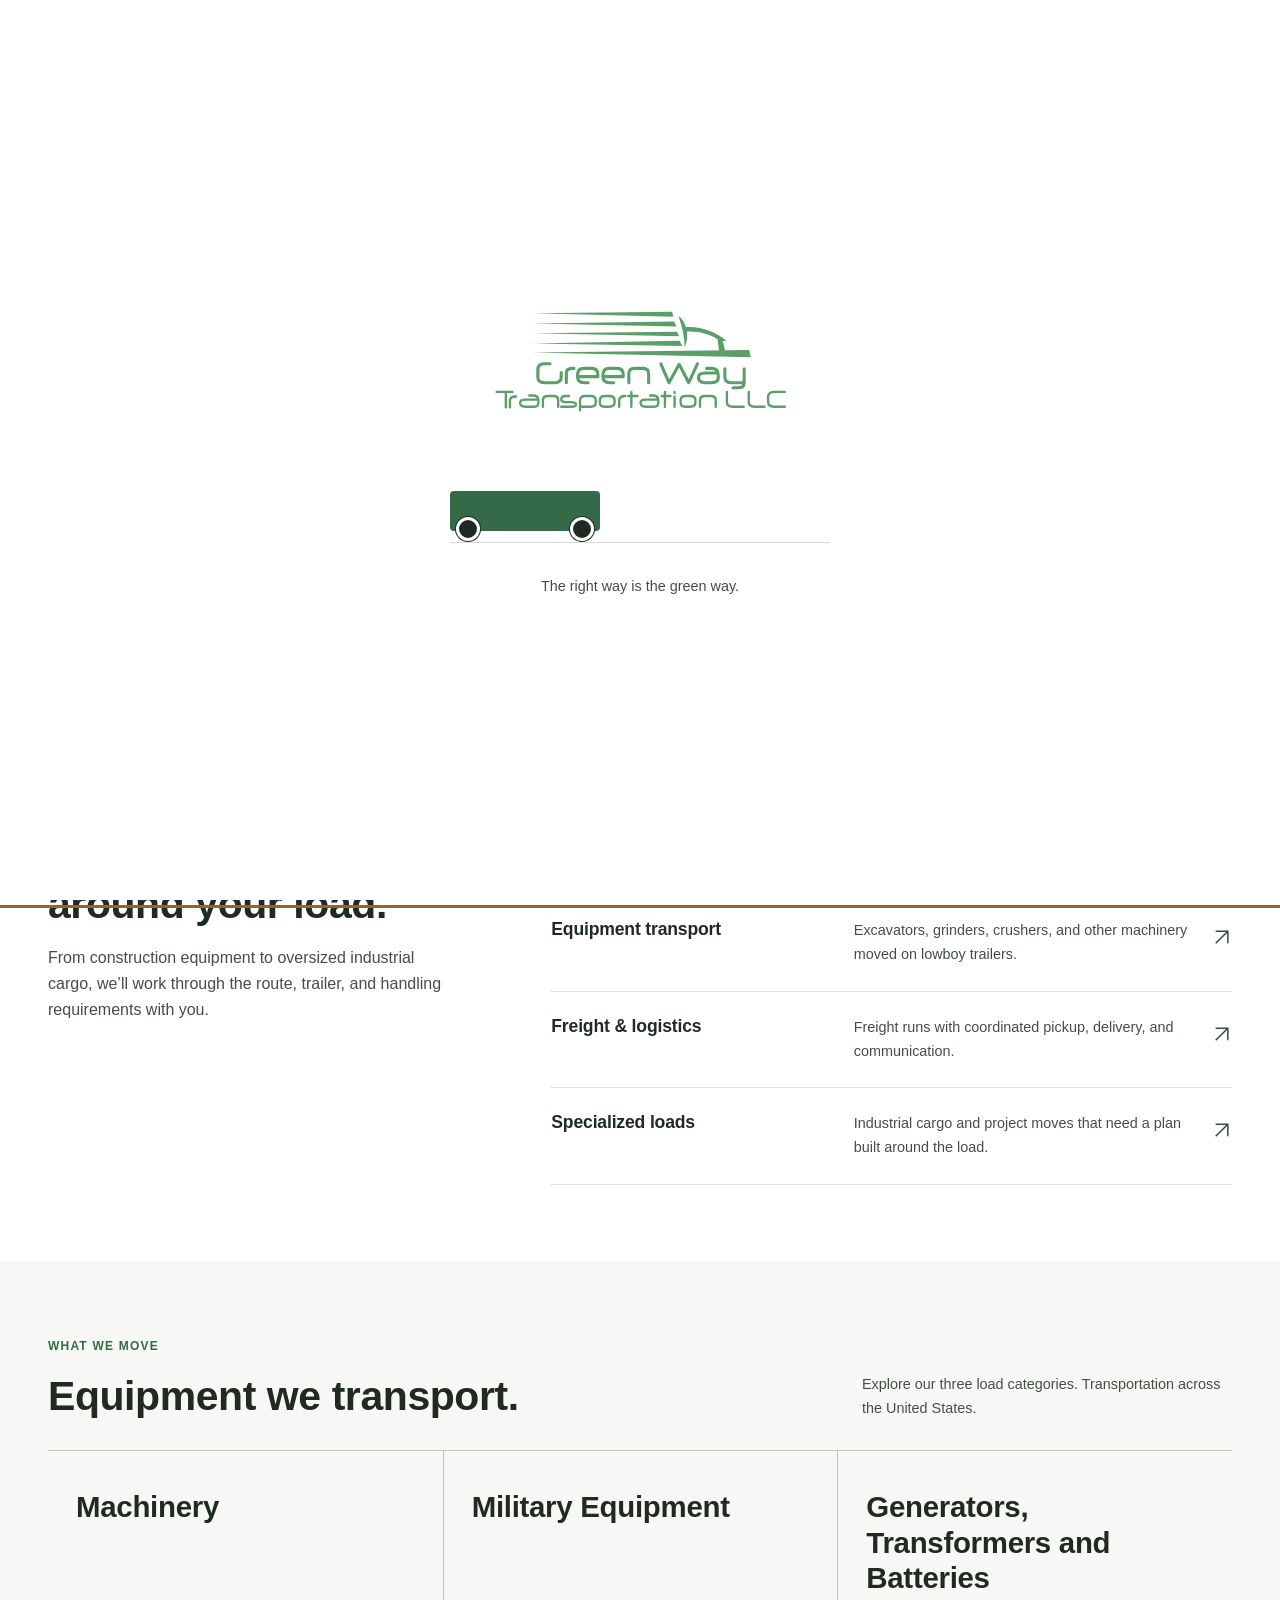
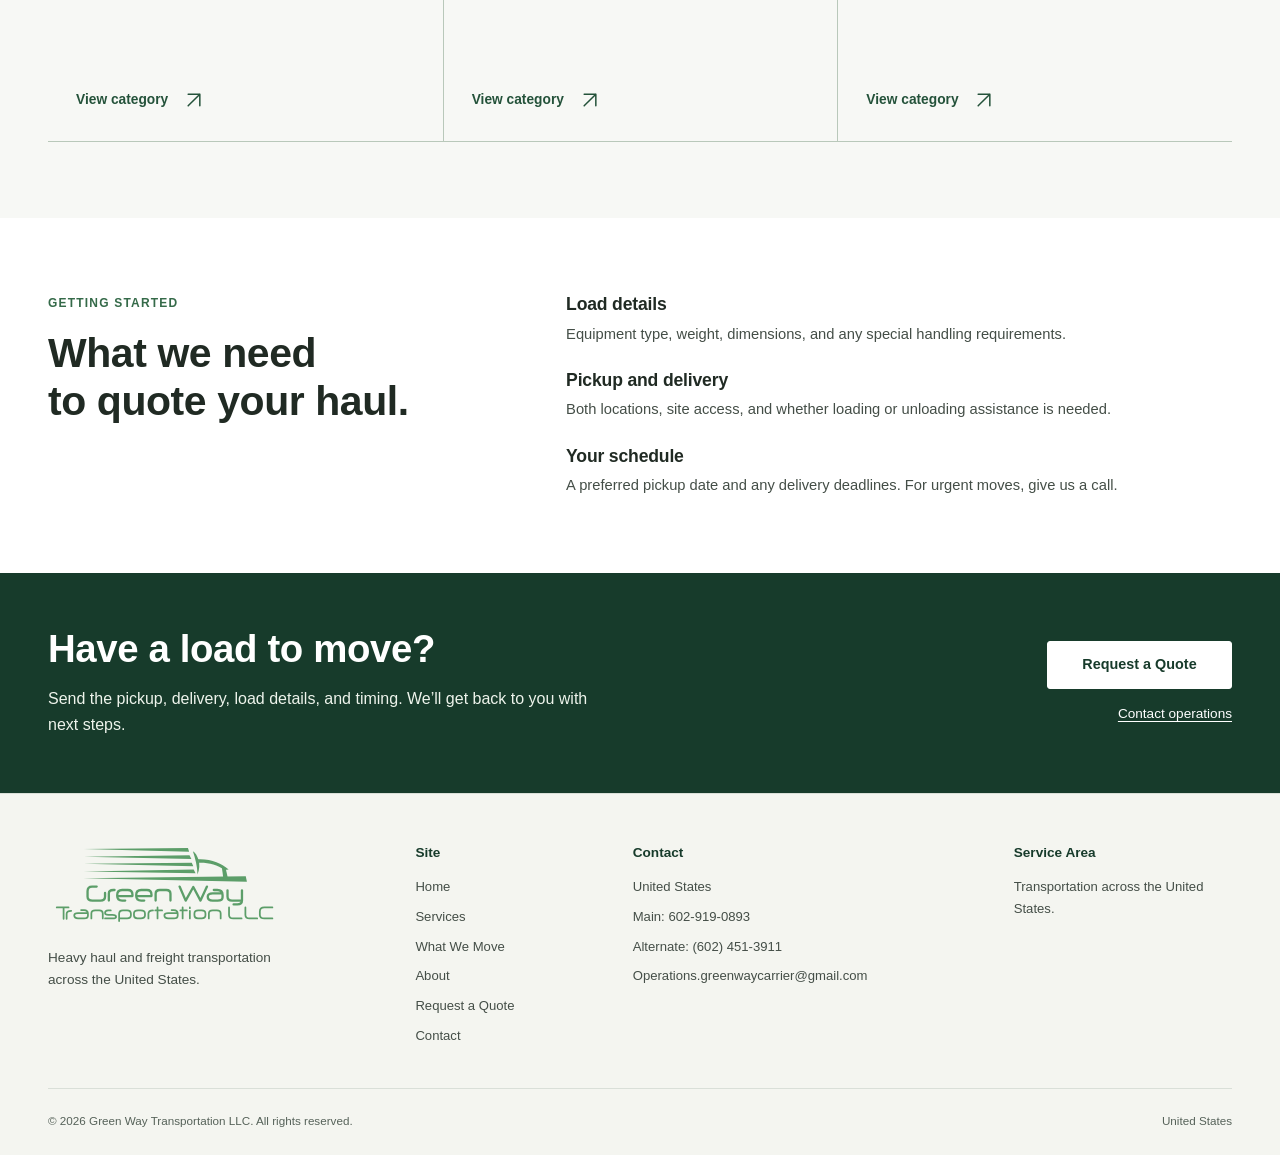
==== index.html @ 393b9256 "Add files via upload" ====
<!DOCTYPE html>
<html lang="en"><head>
<meta charset="UTF-8">
<meta name="viewport" content="width=device-width, initial-scale=1.0">
<title>Heavy haul &amp; equipment transport — Green Way Transportation LLC</title>
<meta name="description" content="Heavy haul, equipment and freight transportation across the United States. View Green Way’s company photos and request a quote.">
<meta name="theme-color" content="#133d29">
<link rel="icon" href="assets/favicon.svg" type="image/svg+xml">
<link rel="stylesheet" href="styles.css?v=20261014-mobile-final-v12">
<noscript><style>@media (max-width: 1059px) { .mobile-menu[hidden] { display: block !important; } }</style></noscript>
<script>
// Decide before first paint; a missing intro script cannot trap the page.
(() => {
  try {
    const motion = window.matchMedia('(prefers-reduced-motion: reduce)');
    let seen = false;
    try { seen = sessionStorage.getItem('greenway-intro-seen-v1') === '1'; } catch (_) {}
    if (motion.matches || seen) return;
    const boot = window.greenWayIntro = { started: performance.now(), motion };
    document.documentElement.classList.add('intro-pending');
    boot.fallback = setTimeout(() => {
      if (boot.dismiss) boot.dismiss();
      else document.documentElement.classList.remove('intro-pending');
    }, 6000);
  } catch (_) { document.documentElement.classList.remove('intro-pending'); }
})();
</script>
<style>.entry-intro { visibility: hidden; }</style>
<link rel="stylesheet" href="intro.css?v=20261014-mobile-final-v12">
</head>
<body><div class="entry-intro" tabindex="-1" role="dialog" aria-modal="true" aria-label="Preparing the Green Way website">
  <div class="entry-intro-inner">
    <img class="entry-intro-logo" src="assets/green-way-logo.svg" width="610" height="235" alt="Green Way Transportation LLC" decoding="async">
    <div class="entry-road" aria-hidden="true"><div class="TruckLoader-route"><div class="TruckLoader"><div class="TruckLoader-cab"></div></div></div></div>
    <p class="entry-status" role="status">The right way is the green way.</p>
  </div>
</div><a class="skip-link" href="#main-content">Skip to content</a><header class="site-header">
  <nav class="nav">
    <a href="index.html" class="logo"><img class="brand-logo" src="assets/green-way-logo.svg" width="610" height="235" alt="Green Way Transportation LLC"></a>
    <ul class="nav-links">
      <li><a href="index.html" aria-current="page">Home</a></li>
      <li><a href="services.html">Services</a></li>
      <li><a href="index.html#equipment">What We Move</a></li>
      <li><a href="about.html">About</a></li>
      <li><a href="contact.html">Contact</a></li>
    </ul>
    <div class="nav-cta">
      <a href="tel:6029190893" class="nav-phone">Call us</a>
      <a href="quote.html" class="btn btn-primary">Request a Quote</a>
    </div>
    <button class="menu-toggle" type="button" aria-label="Open menu" aria-expanded="false" aria-controls="mobile-menu" hidden>
      <span></span><span></span><span></span>
    </button>
  </nav>
  <div class="mobile-menu" id="mobile-menu" hidden>
    <ul>
      <li><a href="index.html" aria-current="page">Home</a></li>
      <li><a href="services.html">Services</a></li>
      <li><a href="index.html#equipment">What We Move</a></li>
      <li><a href="about.html">About</a></li>
      <li><a href="contact.html">Contact</a></li>
    </ul>
    <a href="quote.html" class="btn btn-primary">Request a Quote</a>
    <a href="tel:6029190893" class="btn btn-secondary">Call operations</a>
  </div>
</header>
<main id="main-content"><section class="home-hero" aria-labelledby="hero-heading">
  <figure class="hero-visual"><picture><source media="(max-width: 760px)" srcset="assets/machinery-06-640.webp 640w, assets/machinery-06-1280.webp 1280w, assets/machinery-06-1298.webp 1298w" sizes="100vw"><img src="assets/green-way-hero-1280.webp" srcset="assets/green-way-hero-640.webp 640w, assets/green-way-hero-1280.webp 1280w, assets/green-way-hero-1600.webp 1600w" sizes="100vw" width="1600" height="604" alt="Green Way truck and lowboy trailer carrying a secured load" loading="eager" decoding="async" fetchpriority="high"></picture></figure>
  <div class="container hero-content">
    <div class="hero-title"><div class="eyebrow">Heavy haul &amp; equipment transport · United States</div><h1 id="hero-heading">The right way<br><span>is the green way.</span></h1></div>
    <div class="hero-intro"><p>Heavy equipment, oversized cargo, and freight moved across the United States. Tell us what you need moved, where it’s going, and when it needs to be there.</p><div class="hero-actions"><a href="quote.html" class="btn btn-primary">Request a Quote <span aria-hidden="true"><svg class="icon icon-arrow" viewBox="0 0 24 24" fill="none" stroke="currentColor" stroke-width="1.8" stroke-linecap="round" stroke-linejoin="round" aria-hidden="true" focusable="false"><path d="M5 19 19 5M5 5h14v14"></path></svg></span></a><a href="contact.html" class="btn btn-secondary">Contact operations</a></div></div>
  </div>
</section>
<section class="trust-band"><div class="trust-band-inner"><div class="trust-item">Serving the United States</div><div class="trust-item">Heavy haul &amp; equipment transport</div><div class="trust-item">Nationwide transportation</div><div class="trust-item">Direct contact with operations</div></div></section>
<section class="section"><div class="container service-overview"><div class="section-head"><div class="eyebrow">Our services</div><h2>Transport planned around your load.</h2><p>From construction equipment to oversized industrial cargo, we’ll work through the route, trailer, and handling requirements with you.</p></div><div class="service-list"><a class="service-row" href="services.html#heavy-haul"><h3>Heavy haul</h3><p>Oversized loads, route planning, permits, and the equipment to carry them.</p><span aria-hidden="true"><svg class="icon icon-arrow" viewBox="0 0 24 24" fill="none" stroke="currentColor" stroke-width="1.8" stroke-linecap="round" stroke-linejoin="round" aria-hidden="true" focusable="false"><path d="M5 19 19 5M5 5h14v14"></path></svg></span></a><a class="service-row" href="services.html#equipment"><h3>Equipment transport</h3><p>Excavators, grinders, crushers, and other machinery moved on lowboy trailers.</p><span aria-hidden="true"><svg class="icon icon-arrow" viewBox="0 0 24 24" fill="none" stroke="currentColor" stroke-width="1.8" stroke-linecap="round" stroke-linejoin="round" aria-hidden="true" focusable="false"><path d="M5 19 19 5M5 5h14v14"></path></svg></span></a><a class="service-row" href="services.html#freight"><h3>Freight &amp; logistics</h3><p>Freight runs with coordinated pickup, delivery, and communication.</p><span aria-hidden="true"><svg class="icon icon-arrow" viewBox="0 0 24 24" fill="none" stroke="currentColor" stroke-width="1.8" stroke-linecap="round" stroke-linejoin="round" aria-hidden="true" focusable="false"><path d="M5 19 19 5M5 5h14v14"></path></svg></span></a><a class="service-row" href="services.html#project"><h3>Specialized loads</h3><p>Industrial cargo and project moves that need a plan built around the load.</p><span aria-hidden="true"><svg class="icon icon-arrow" viewBox="0 0 24 24" fill="none" stroke="currentColor" stroke-width="1.8" stroke-linecap="round" stroke-linejoin="round" aria-hidden="true" focusable="false"><path d="M5 19 19 5M5 5h14v14"></path></svg></span></a></div></div></section><section class="section section-alt" id="equipment" aria-labelledby="equipment-heading"><div class="container"><div class="work-heading"><div><div class="eyebrow">What we move</div><h2 id="equipment-heading">Equipment we transport.</h2></div><p>Explore our three load categories. Transportation across the United States.</p></div><div class="category-grid"><a class="category-card" href="machinery.html"><h3>Machinery</h3><span class="category-link">View category <span aria-hidden="true"><svg class="icon icon-arrow" viewBox="0 0 24 24" fill="none" stroke="currentColor" stroke-width="1.8" stroke-linecap="round" stroke-linejoin="round" aria-hidden="true" focusable="false"><path d="M5 19 19 5M5 5h14v14"></path></svg></span></span></a><a class="category-card" href="military-equipment.html"><h3>Military Equipment</h3><span class="category-link">View category <span aria-hidden="true"><svg class="icon icon-arrow" viewBox="0 0 24 24" fill="none" stroke="currentColor" stroke-width="1.8" stroke-linecap="round" stroke-linejoin="round" aria-hidden="true" focusable="false"><path d="M5 19 19 5M5 5h14v14"></path></svg></span></span></a><a class="category-card" href="generators-transformers-batteries.html"><h3>Generators, Transformers and Batteries</h3><span class="category-link">View category <span aria-hidden="true"><svg class="icon icon-arrow" viewBox="0 0 24 24" fill="none" stroke="currentColor" stroke-width="1.8" stroke-linecap="round" stroke-linejoin="round" aria-hidden="true" focusable="false"><path d="M5 19 19 5M5 5h14v14"></path></svg></span></span></a></div></div></section><section class="section"><div class="container process-line"><div><div class="eyebrow">Getting started</div><h2>What we need<br>to quote your haul.</h2></div><ol class="process-list"><li><h3>Load details</h3><p>Equipment type, weight, dimensions, and any special handling requirements.</p></li><li><h3>Pickup and delivery</h3><p>Both locations, site access, and whether loading or unloading assistance is needed.</p></li><li><h3>Your schedule</h3><p>A preferred pickup date and any delivery deadlines. For urgent moves, give us a call.</p></li></ol></div></section><section class="cta-band"><div class="cta-inner"><div><h2>Have a load to move?</h2><p>Send the pickup, delivery, load details, and timing. We’ll get back to you with next steps.</p></div><div class="cta-actions"><a class="btn" href="quote.html">Request a Quote</a><div class="small"><a href="contact.html">Contact operations</a></div></div></div></section></main><footer class="site-footer">
  <div class="footer-inner">
    <div class="footer-grid">
      <div class="footer-col footer-brand">
        <a href="index.html" class="logo"><img class="brand-logo" src="assets/green-way-logo.svg" width="610" height="235" alt="Green Way Transportation LLC"></a>
        <p class="description">Heavy haul and freight transportation across the United States.</p>
      </div>
      <div class="footer-col">
        <h4>Site</h4>
        <ul>
          <li><a href="index.html">Home</a></li>
          <li><a href="services.html">Services</a></li>
      <li><a href="index.html#equipment">What We Move</a></li>
          <li><a href="about.html">About</a></li>
          <li><a href="quote.html">Request a Quote</a></li>
          <li><a href="contact.html">Contact</a></li>
        </ul>
      </div>
      <div class="footer-col">
        <h4>Contact</h4>
        <ul>
          <li>United States</li>
          <li><a href="tel:6029190893">Main: 602-919-0893</a></li>
          <li><a href="tel:+16024513911">Alternate: (602) 451-3911</a></li>
          <li><a href="mailto:Operations.greenwaycarrier@gmail.com">Operations.greenwaycarrier@gmail.com</a></li>
        </ul>
      </div>
      <div class="footer-col">
        <h4>Service Area</h4>
        <p>Transportation across the United States.</p>
      </div>
    </div>
    <div class="footer-bottom">
      <div>© 2026 Green Way Transportation LLC. All rights reserved.</div>
      <div>United States</div>
    </div>
  </div>
</footer>

<script src="main.js?v=20261014-mobile-final-v12" defer></script>
<script src="intro.js?v=20261014-mobile-final-v12" defer></script><script src="motion.js?v=20261014-mobile-final-v12" defer></script><script src="navigation.js?v=20261014-mobile-final-v12" defer></script></body></html>
---- styles.css ----
:root {
  --green-900: #173b2b;
  --green-800: #24523a;
  --green-700: #356a49;
  --green-600: #5c9e69;
  --green-100: #eef3ee;
  --green-50: #f6f7f3;
  --charcoal: #202a23;
  --slate-700: #444e47;
  --slate-600: #566259;
  --slate-400: #78827b;
  --slate-200: #d9dfd8;
  --slate-100: #edf0eb;
  --slate-50: #f7f8f5;
  --white: #fff;
  --font-display: Arial, Helvetica, sans-serif;
  --font-body: Arial, Helvetica, sans-serif;
  --font-mono: 'SFMono-Regular', Consolas, monospace;
  --max-width: 1240px;
}
* { box-sizing: border-box; }
body { margin: 0; font-family: var(--font-body); font-size: 16px; line-height: 1.65; color: var(--charcoal); background: #fff; -webkit-font-smoothing: antialiased; }
html { -webkit-text-size-adjust: 100%; scroll-padding-top: 110px; }
h1, h2, h3, h4, p, figure { margin: 0; }
h1, h2, h3, h4 { font-family: var(--font-display); font-weight: 650; line-height: 1.16; letter-spacing: -.025em; }
h1 { font-size: clamp(2.4rem, 5.2vw, 4.6rem); }
h2 { font-size: clamp(1.8rem, 3.2vw, 2.65rem); }
h3 { font-size: 1.35rem; }
h4 { font-size: 1.05rem; }
p { color: var(--slate-700); }
a { color: inherit; text-decoration: none; }
img, svg { display: block; max-width: 100%; height: auto; }
button, input, textarea, select { font: inherit; }
button { cursor: pointer; }
[hidden] { display: none !important; }
:focus-visible { outline: 3px solid #986325; outline-offset: 5px; }
.container, .nav, .footer-inner, .cta-inner { max-width: var(--max-width); padding-left: 28px; padding-right: 28px; margin: 0 auto; }
.section { padding: 76px 0; }
.section-alt { background: var(--slate-50); }
.eyebrow { color: var(--green-700); font-size: .75rem; letter-spacing: .1em; text-transform: uppercase; font-weight: 650; margin-bottom: 16px; }
.section-head { max-width: 730px; margin-bottom: 32px; }
.section-head h2 { margin-bottom: 14px; }
.section-head p { max-width: 600px; }
.btn { display: inline-flex; align-items: center; justify-content: center; min-height: 48px; padding: 12px 22px; border: 1px solid transparent; border-radius: 3px; font-weight: 650; font-size: .9rem; line-height: 1.5; white-space: nowrap; transition: background-color .15s, border-color .15s; }
.btn-primary { color: #fff; background: var(--green-800); }
.btn-primary:hover { background: var(--green-900); }
.btn-secondary, .btn-ghost { color: var(--green-900); background: transparent; border-color: #acb9ae; }
.btn-secondary:hover, .btn-ghost:hover { background: #e9eee7; border-color: var(--green-700); }
.skip-link { position: fixed; top: 10px; left: 10px; z-index: 100; padding: 12px 18px; background: #fff; color: var(--green-900); transform: translateY(-150%); }
.skip-link:focus { transform: none; }
.site-header { position: sticky; top: 0; z-index: 30; background: #fff; border-bottom: 1px solid var(--slate-200); }
.nav { display: flex; align-items: center; justify-content: space-between; gap: 24px; padding-top: 12px; padding-bottom: 12px; }
.logo { display: inline-flex; flex-shrink: 0; }
.brand-logo { width: 202px; height: auto; aspect-ratio: 610/235; }
.nav-links { display: flex; list-style: none; padding: 0; margin: 0; gap: 25px; }
.nav-links a { display: inline-block; padding: 10px 0; color: var(--slate-700); font-size: .9rem; }
.nav-links a:hover, .nav-links a[aria-current] { color: var(--green-800); text-decoration: underline; text-underline-offset: 7px; }
.nav-cta { display: flex; gap: 20px; align-items: center; }
.nav-phones { display: flex; flex-direction: column; gap: 4px; }
.nav-phone-alternate { color: var(--slate-600); }
.nav-phone { font-weight: 600; white-space: nowrap; font-size: .85rem; }
.menu-toggle { display: none; flex-direction: column; justify-content: center; gap: 5px; width: 44px; height: 44px; padding: 10px; border: none; background: transparent; }
.menu-toggle span { display: block; width: 24px; height: 2px; background: var(--charcoal); }
.menu-toggle[aria-expanded='true'] span:nth-child(1) { transform: translateY(7px) rotate(45deg); }
.menu-toggle[aria-expanded='true'] span:nth-child(2) { opacity: 0; }
.menu-toggle[aria-expanded='true'] span:nth-child(3) { transform: translateY(-7px) rotate(-45deg); }
.mobile-menu { display: none; padding: 12px 24px 24px; border-top: 1px solid var(--slate-200); max-height: calc(100vh - 104px); max-height: calc(100dvh - 104px); overflow-y: auto; overscroll-behavior: contain; }
.mobile-menu ul { list-style: none; padding: 0; margin: 0 0 18px; }
.mobile-menu li a { display: block; padding: 10px 0; }
.mobile-menu > .btn { width: 100%; margin-top: 8px; }
.home-hero { position: relative; isolation: isolate; overflow: hidden; background: #090d0b; color: #fff; }
.hero-visual { position: absolute; inset: 0; z-index: 0; margin: 0; }
.hero-visual img { width: 100%; height: 100%; max-width: none; object-fit: cover; object-position: right center; }
.hero-visual::after { content: ''; position: absolute; inset: 0; background: linear-gradient(90deg, rgba(9,13,11,.98) 0%, rgba(9,13,11,.94) 30%, rgba(9,13,11,.78) 47%, rgba(9,13,11,.3) 70%, rgba(9,13,11,.08) 100%), linear-gradient(0deg, rgba(9,13,11,.65), transparent 40%); pointer-events: none; }
.home-hero > .hero-content { position: relative; z-index: 1; display: flex; flex-direction: column; justify-content: center; min-height: 660px; padding-top: 78px; padding-bottom: 78px; }
.home-hero .hero-title { min-width: 0; max-width: 620px; }
.home-hero .hero-title h1 { max-width: 620px; color: #fff; font-size: clamp(3.2rem, 5.1vw, 4.75rem); font-weight: 750; line-height: 1.07; letter-spacing: -.04em; }
.home-hero .hero-title h1 span { color: #b9dda8; }
.home-hero .hero-title .eyebrow { margin-bottom: 22px; color: #dcebd7; font-size: .73rem; letter-spacing: .11em; }
.home-hero .hero-intro { min-width: 0; max-width: 495px; margin-top: 26px; }
.home-hero .hero-intro > p { margin-bottom: 26px; color: #e1e7e2; font-size: 1.03rem; line-height: 1.75; }
.hero-actions { display: flex; flex-wrap: wrap; gap: 12px; }
.home-hero .btn-primary { gap: 18px; background: #b9dda8; border-color: #b9dda8; color: #132318; }
.home-hero .btn-primary:hover { background: #d1e9c7; border-color: #d1e9c7; }
.home-hero .btn-secondary { border-color: #c4d1c6; color: #fff; background: rgba(9,13,11,.35); }
.home-hero .btn-secondary:hover { background: #1d3325; border-color: #fff; }
.alternate-contact { margin: 14px 0 0; font-size: .88rem; color: var(--slate-600); }
.alternate-contact a { color: var(--green-800); text-decoration: underline; text-underline-offset: 3px; }
.home-hero .hero-intro .alternate-contact { margin: 20px 0 0; color: #d3ddd2; font-size: .88rem; }
.home-hero .alternate-contact a { color: #fff; }
.trust-band { border-bottom: 1px solid var(--slate-200); }
.trust-band-inner { max-width: var(--max-width); padding: 19px 28px; margin: 0 auto; display: flex; flex-wrap: wrap; justify-content: space-between; gap: 15px; }
.trust-item { color: var(--slate-600); font-size: .76rem; }
.service-overview { display: grid; grid-template-columns: .85fr 1.4fr; gap: 90px; align-items: start; }
.service-overview .section-head p { margin-top: 16px; }
.service-list { border-top: 1px solid var(--slate-200); }
.service-row { display: grid; grid-template-columns: 1fr 1.2fr auto; gap: 24px; align-items: start; padding: 24px 0; border-bottom: 1px solid var(--slate-200); }
.service-row h3 { font-size: 1.1rem; }
.service-row p { font-size: .9rem; }
.service-row > span { color: var(--green-800); font-size: 1.25rem; }
.service-row:hover h3 { text-decoration: underline; text-underline-offset: 4px; }
.work-heading { display: flex; justify-content: space-between; align-items: end; gap: 32px; margin-bottom: 30px; }
.work-heading p { max-width: 370px; font-size: .9rem; }
.work-grid { display: grid; grid-template-columns: 1fr 1fr; gap: 34px 24px; }
.work-photo a { display: block; }
.work-photo img { width: 100%; height: auto; aspect-ratio: 4/3; object-fit: contain; background: #e5e8e3; }
.work-photo figcaption { padding-top: 12px; font-size: .87rem; color: var(--charcoal); }
.work-photo figcaption span { display: block; margin-top: 2px; font-size: .76rem; color: var(--slate-600); }
.work-grid .work-photo:first-child { grid-column: 1/-1; }
.work-grid .work-photo:first-child img { aspect-ratio: 2/1; object-fit: cover; object-position: center 56%; }
.work-grid .work-photo:last-child:nth-child(even) { grid-column: 1/-1; }
.work-grid .work-photo:last-child:nth-child(even) img { aspect-ratio: 2/1; object-fit: cover; object-position: center 56%; }
.process-line { display: grid; grid-template-columns: .9fr 1.4fr; gap: 90px; }
.process-list { margin: 0; padding: 0; list-style: none; counter-reset: process; }
.process-list li { counter-increment: process; padding: 0 0 24px 44px; position: relative; }
.process-list li:last-child { padding-bottom: 0; }
.process-list li::before { content: counter(process, decimal-leading-zero); position: absolute; left: 0; top: 2px; color: var(--green-700); font-size: .8rem; font-weight: 600; }
.process-list h3 { font-size: 1.1rem; margin-bottom: 7px; }
.process-list p { font-size: .92rem; }
/* Explicit contrast for every heading, paragraph and action on green. */
.hero-compact { background: #173b2b; padding: 53px 0 56px; color: #fff; }
.hero-compact h1 { color: #fff; font-size: clamp(2.25rem, 4.5vw, 3.5rem); max-width: 850px; margin-bottom: 20px; }
.hero-compact .eyebrow, .hero-compact .eyebrow-light { color: #d7e9d8; }
.hero-compact .hero-sub { color: #eef4ec; max-width: 680px; font-size: 1.05rem; }
.cta-band { background: #173b2b; padding: 54px 0; color: #fff; }
.cta-inner { display: grid; grid-template-columns: 1.5fr 1fr; gap: 45px; align-items: center; }
.cta-band h2 { color: #fff; margin-bottom: 14px; font-size: clamp(1.75rem, 3vw, 2.4rem); }
.cta-band p { color: #eef4ec; max-width: 550px; font-size: 1rem; }
.cta-actions { justify-self: end; text-align: right; }
.cta-band .btn { color: #173b2b; background: #fff; border-color: #fff; min-width: 185px; }
.cta-band .btn:hover { color: #173b2b; background: #eaf1e7; border-color: #eaf1e7; }
.cta-band .small { color: #e0ebdd; font-size: .85rem; margin-top: 14px; }
.cta-band .small a { color: #fff; text-decoration: underline; text-underline-offset: 3px; }
.split { display: grid; grid-template-columns: 1fr 1.2fr; gap: 70px; align-items: start; }
.split > *, .image-split > * { min-width: 0; }
.image-split { display: grid; grid-template-columns: 1fr 1fr; gap: 60px; align-items: center; }
.about-narrative { font-size: 1.03rem; margin-top: 18px; }
.image-split-photo img { width: 100%; aspect-ratio: 4/3; object-fit: contain; background: var(--slate-100); }
.image-split-photo figcaption { padding-top: 10px; color: var(--slate-600); font-size: .8rem; }
.about-details { display: grid; grid-template-columns: 1fr 1fr; gap: 65px; }
.about-details h2 { margin-bottom: 20px; }
.about-details p + p { margin-top: 16px; }
.about-photo-pair { display: grid; grid-template-columns: 1fr 1fr; gap: 24px; margin-top: 36px; }
.about-photo-pair img { width: 100%; aspect-ratio: 4/3; object-fit: contain; background: #e5e8e3; }
.about-photo-pair figcaption { padding-top: 10px; font-size: .83rem; color: var(--slate-600); }
.service-banner { margin-bottom: 40px; }
.service-banner img { width: 100%; height: auto; }
.service-banner figcaption { margin-top: 10px; color: var(--slate-600); font-size: .8rem; }
.detailed-service { display: grid; grid-template-columns: 1fr 1fr; gap: 64px; padding: 40px 0; border-top: 1px solid var(--slate-200); align-items: center; }
.detailed-service h2 { font-size: 1.9rem; margin-bottom: 18px; }
.detailed-service p { margin-bottom: 16px; }
.detailed-service .common { font-size: .88rem; color: var(--slate-600); }
.detailed-service img { width: 100%; aspect-ratio: 4/3; object-fit: contain; background: #e5e8e3; }
.detailed-service figcaption { margin-top: 10px; font-size: .8rem; color: var(--slate-600); }
.contact-grid { display: grid; grid-template-columns: 1fr 1.45fr 1fr; border-bottom: 1px solid var(--slate-200); }
.contact-block { padding: 0 26px 28px; min-width: 0; }
.contact-block:first-child { padding-left: 0; }
.contact-block .label { text-transform: uppercase; letter-spacing: .1em; color: var(--slate-600); font-size: .72rem; margin-bottom: 10px; }
.contact-block .value { color: var(--green-900); font-size: 1.25rem; font-weight: 600; overflow-wrap: anywhere; }
.contact-block .sub { color: var(--slate-600); font-size: .82rem; margin-top: 5px; }
.contact-block .alternate-phone { margin-top: 18px; }
.contact-block a:hover { text-decoration: underline; }
.info-cards { display: grid; grid-template-columns: 1fr 1fr 1fr; gap: 36px; }
.info-card { border-top: 1px solid var(--slate-200); padding-top: 22px; }
.info-card h4 { margin-bottom: 13px; }
.info-card p { font-size: .93rem; }
.info-card .small { color: var(--slate-600); font-size: .8rem; margin-top: 12px; }
.form { display: flex; flex-direction: column; gap: 20px; }
.form-row { display: grid; gap: 20px; }
.form-row-2 { grid-template-columns: repeat(2, minmax(0, 1fr)); }
.field { min-width: 0; }
.form-row > .field { display: flex; flex-direction: column; }
.form-row > .field > label { flex: 1; }
.field label { display: flex; flex-direction: column; justify-content: space-between; gap: 4px; margin-bottom: 7px; font-size: .87rem; line-height: 1.45; font-weight: 600; color: var(--charcoal); }
.field .field-label-text { display: block; }
.field .opt { display: block; flex: none; font-size: .78rem; line-height: 1.4; font-weight: 400; color: var(--slate-600); }
.field input, .field select, .field textarea { width: 100%; min-width: 0; max-width: 100%; min-height: 48px; border: 1px solid #b6c2b6; border-radius: 3px; padding: 12px; color: var(--charcoal); background: #fff; font-size: 16px; }
.field textarea { min-height: 145px; resize: vertical; }
.field input:focus, .field select:focus, .field textarea:focus { outline: 2px solid var(--green-700); outline-offset: 2px; }
.field input::placeholder, .field textarea::placeholder { color: #67736b; }
.form-submit-row .btn { background: var(--green-800); color: #fff; }
.form-microcopy { color: var(--slate-600); font-size: .8rem; margin-top: 14px; }
.form-microcopy a, .form-result a { text-decoration: underline; }
.form-result { padding: 16px; margin-top: 18px; background: var(--green-100); border-left: 3px solid var(--green-700); }
.reassurance { padding: 30px 24px; text-align: center; color: var(--green-800); font-size: .92rem; background: var(--slate-50); }
.site-footer { color: var(--charcoal); background: #f4f5f0; padding: 46px 0 24px; border-top: 1px solid var(--slate-200); }
.footer-grid { display: grid; grid-template-columns: 1.2fr .65fr 1.25fr .8fr; gap: 40px; padding-bottom: 34px; }
.footer-brand .logo { display: inline-flex; background: transparent; padding: 0; border: 0; border-radius: 0; margin-bottom: 18px; }
.footer-brand .brand-logo { width: 232px; height: auto; }
.footer-brand .description { font-size: .85rem; max-width: 265px; }
.footer-col h4 { font-family: var(--font-body); color: var(--green-900); font-size: .85rem; margin: 5px 0 16px; letter-spacing: 0; }
.footer-col ul { margin: 0; padding: 0; list-style: none; }
.footer-col li { margin-bottom: 8px; }
.footer-col p, .footer-col a, .footer-col li { font-size: .82rem; color: var(--slate-700); overflow-wrap: anywhere; }
.footer-col a:hover { color: var(--green-900); text-decoration: underline; }
.footer-bottom { display: flex; flex-wrap: wrap; justify-content: space-between; gap: 12px; border-top: 1px solid var(--slate-200); padding-top: 22px; color: var(--slate-600); font-size: .73rem; }
.hero-heading > *, .service-overview > *, .process-line > *, .cta-inner > *, .about-details > *, .detailed-service > *, .work-grid > *, .about-photo-pair > *, .footer-grid > *, .service-row > * { min-width: 0; }
@media (max-width: 960px) {
  .split { grid-template-columns: minmax(0, 1fr); gap: 32px; }
}
@media (max-width: 1059px) {
  .hero-visual::after { background: linear-gradient(90deg, rgba(9,13,11,.97) 0%, rgba(9,13,11,.94) 40%, rgba(9,13,11,.78) 66%, rgba(9,13,11,.2) 100%); }
  .nav-links, .nav-cta { display: none; }
  .menu-toggle { display: flex; }
  .mobile-menu.open:not([hidden]) { display: block; }
  .service-overview, .process-line { gap: 45px; }
  .service-row { grid-template-columns: 1fr auto; }
  .service-row p { grid-column: 1; }
  .service-row > span { grid-column: 2; grid-row: 1; }
  .footer-grid { grid-template-columns: 1fr 1fr; }
}
@media (max-width: 760px) {
  .home-hero { display: flex; flex-direction: column; }
  .home-hero > .hero-content { display: contents; }
  .home-hero .hero-title { order: 1; width: 100%; max-width: none; padding: 36px 20px 0; position: relative; z-index: 1; }
  .home-hero .hero-title .eyebrow { margin-bottom: 16px; font-size: .66rem; letter-spacing: .075em; }
  .home-hero .hero-title h1 { font-size: clamp(2.35rem, 7.4vw, 3.5rem); max-width: 640px; }
  .hero-visual { order: 2; position: relative; inset: auto; margin-top: 20px; width: 100%; }
  .hero-visual img { width: 100%; height: auto; object-fit: contain; }
  .hero-visual::after { background: linear-gradient(180deg, #090d0b 0%, rgba(9,13,11,0) 21%, rgba(9,13,11,0) 66%, #090d0b 100%); }
  .home-hero .hero-intro { order: 3; width: 100%; max-width: none; margin-top: 0; padding: 12px 20px 36px; position: relative; z-index: 1; }
  .home-hero .hero-intro > p { max-width: 580px; margin-bottom: 22px; font-size: .98rem; }
  .home-hero .hero-actions .btn { flex: 1 1 160px; }
  .home-hero .hero-intro .alternate-contact { margin-top: 18px; }
  .container, .nav, .footer-inner, .cta-inner { padding-left: 20px; padding-right: 20px; }
  .brand-logo { width: 185px; }
  .nav { padding-top: 10px; padding-bottom: 10px; }
  .section { padding: 48px 0; }
  .service-overview, .process-line, .split, .image-split, .about-details, .detailed-service { grid-template-columns: 1fr; gap: 30px; }
  .service-overview .section-head { margin-bottom: 0; }
  .work-heading { display: block; }
  .work-heading p { margin-top: 16px; }
  .work-grid { gap: 26px 16px; }
  .work-grid .work-photo:first-child img, .work-grid .work-photo:last-child:nth-child(even) img { aspect-ratio: 4/3; object-fit: contain; }
  .cta-inner { grid-template-columns: 1fr; gap: 26px; }
  .cta-actions { justify-self: start; text-align: left; }
  .hero-compact { padding: 38px 0; }
  .contact-grid { grid-template-columns: 1fr; }
  .contact-block, .contact-block:first-child { padding: 20px 0; border-top: 1px solid var(--slate-200); }
  .info-cards { grid-template-columns: 1fr; gap: 26px; }
  .form-row-2 { grid-template-columns: minmax(0, 1fr); }
  .footer-col li { margin-bottom: 0; }
  .footer-col li a { display: inline-block; min-height: 44px; padding: 10px 0; }
  .detailed-service { padding: 28px 0; }
  .detailed-service h2 { font-size: 1.55rem; }
}
@media (max-width: 520px) {
  .work-grid, .about-photo-pair, .form-row-2, .footer-grid { grid-template-columns: minmax(0, 1fr); }
  .work-grid .work-photo { grid-column: auto !important; }
  .footer-grid { gap: 26px; }
  .trust-band-inner { padding: 16px 20px; gap: 8px; }
  .trust-item { flex: 1 1 140px; font-size: .7rem; }
  .cta-actions { width: 100%; }
  .cta-actions .btn { width: 100%; }
}
@media (prefers-reduced-motion: reduce) { *, *::before, *::after { transition: none !important; animation: none !important; } html { scroll-behavior: auto; } }

.work-grid .work-photo-wide { grid-column: 1/-1; }
.work-grid .work-photo-wide img { aspect-ratio: 1280/492; object-fit: contain; }

/* Load categories stay typographic until the company gallery photos arrive. */
.category-grid { display: grid; grid-template-columns: repeat(3, minmax(0, 1fr)); border-top: 1px solid #b9c8ba; border-bottom: 1px solid #b9c8ba; }
.category-card { min-width: 0; padding: 30px 28px; display: flex; flex-direction: column; align-items: flex-start; min-height: 290px; transition: background-color .2s; }
.category-card + .category-card { border-left: 1px solid #b9c8ba; }
.category-number { font-family: var(--font-mono); font-size: .78rem; color: var(--green-700); margin-bottom: 32px; }
.category-card h3 { font-size: clamp(1.4rem, 2.3vw, 2rem); line-height: 1.2; max-width: 340px; overflow-wrap: break-word; }
.category-link { margin-top: auto; padding-top: 30px; font-size: .86rem; font-weight: 600; color: var(--green-800); }
.category-link > span { display: inline-block; margin-left: 12px; }
.category-card:hover { background: #eaf0e7; }
.category-card:hover .category-link { text-decoration: underline; text-underline-offset: 4px; }
.back-link { display: inline-block; padding: 4px 0; margin-bottom: 28px; color: #e1ebdd; font-size: .87rem; text-decoration: underline; text-underline-offset: 4px; }
.category-gallery { display: grid; grid-template-columns: repeat(2, minmax(0, 1fr)); gap: 24px; }
.gallery-empty { grid-column: 1/-1; border-top: 1px solid var(--slate-200); border-bottom: 1px solid var(--slate-200); padding: 38px 0; }
.gallery-empty-label { display: block; font-size: 1.2rem; font-weight: 600; color: var(--green-900); margin-bottom: 10px; }
.category-next { display: flex; align-items: center; justify-content: space-between; gap: 32px; }
.category-next p { margin-top: 18px; }
.category-next .btn { gap: 20px; }
.category-nav { display: flex; flex-wrap: wrap; gap: 12px 30px; padding-top: 30px; padding-bottom: 30px; }
.category-nav a { min-height: 44px; padding: 10px 0; font-size: .87rem; color: var(--green-800); text-decoration: underline; text-underline-offset: 4px; }
.category-nav a[aria-current='page'] { color: var(--charcoal); font-weight: 700; }

/* Only opacity and transforms animate; no scroll handlers or layout animation. */
.motion-item { opacity: 1; transform: none; transition: opacity .65s ease, transform .65s cubic-bezier(.2,.65,.3,1); }
.motion-item.motion-pending { opacity: 0; transform: translateY(18px); }
.motion-item:focus-within { opacity: 1; transform: none; }
@media (hover: hover) and (pointer: fine) and (prefers-reduced-motion: no-preference) {
  .work-photo a, .image-split-photo, .about-photo-pair figure, .detailed-service figure, .service-banner { overflow: hidden; }
  .work-photo img, .image-split-photo img, .about-photo-pair img, .detailed-service img, .service-banner img { transition: transform .5s ease; }
  .work-photo a:hover img, .work-photo a:focus-visible img,
  .image-split-photo:hover img, .about-photo-pair figure:hover img,
  .detailed-service figure:hover img, .service-banner:hover img { transform: scale(1.035); }
}
@media (max-width: 760px) {
  .category-grid { grid-template-columns: minmax(0, 1fr); }
  .category-card { min-height: 0; padding: 24px 0; }
  .category-card + .category-card { border-left: none; border-top: 1px solid #b9c8ba; }
  .category-number { margin-bottom: 16px; }
  .category-card h3 { max-width: 100%; font-size: 1.65rem; }
  .category-link { padding-top: 22px; }
  .category-next { flex-direction: column; align-items: flex-start; }
  .category-gallery { grid-template-columns: minmax(0, 1fr); }
}
@media (prefers-reduced-motion: reduce) {
  .motion-item.motion-pending { opacity: 1; transform: none; }
}

.gallery-note { margin: -10px 0 26px; font-size: .9rem; color: var(--slate-600); }
.category-gallery { align-items: start; }

.category-gallery .gallery-photo-wide { grid-column: 1 / -1; }
.category-gallery .gallery-photo-wide img { aspect-ratio: auto; }

/* Full background hero with a modest rightward photo offset. */
h1, h2, h3, h4 { font-weight: 700; letter-spacing: -.01em; }
.category-card { padding-top: 38px; }
.category-card h3 { margin-bottom: 26px; }
.process-list li { padding-left: 0; }
.process-list li::before { content: none; }
@media (min-width: 761px) {
  .home-hero .hero-visual { inset: 0; width: 100%; }
  .home-hero .hero-visual img { width: 100%; height: 100%; object-fit: cover; object-position: right center; transform: translateX(12px); }
  .home-hero .hero-visual::after { background: linear-gradient(90deg, #090d0b 0%, rgba(9,13,11,.96) 24%, rgba(9,13,11,.86) 35%, rgba(9,13,11,.42) 49%, rgba(9,13,11,.06) 69%), linear-gradient(0deg, rgba(9,13,11,.55), transparent 40%); }
  .home-hero .hero-title { max-width: 510px; }
  .home-hero .hero-title h1 { max-width: 510px; font-size: clamp(2.8rem, 4.4vw, 4.1rem); letter-spacing: -.035em; }
  .home-hero .hero-intro { max-width: 390px; }
  .home-hero .hero-title .eyebrow { max-width: 340px; }
}
@media (min-width: 761px) and (max-width: 1059px) {
  .home-hero .hero-title, .home-hero .hero-title h1 { max-width: 330px; }
  .home-hero .hero-title h1 { font-size: 2.7rem; }
  .home-hero .hero-intro { max-width: 310px; }
  .home-hero .hero-actions { flex-direction: column; align-items: flex-start; }
}

.mobile-menu li a[aria-current] { color: var(--green-800); font-weight: 700; text-decoration: underline; text-underline-offset: 6px; }



@media (min-width: 1060px) { .home-hero > .hero-content { min-height: 560px; padding-top: 48px; padding-bottom: 48px; } }

.icon { display: inline-block; width: 20px; height: 20px; flex: 0 0 20px; vertical-align: middle; }
.btn .icon { margin-left: 4px; }
.back-link { display: inline-flex; align-items: center; gap: 8px; }
.hero-visual picture { display: block; width: 100%; height: 100%; }
@media (max-width: 760px) {
  .home-hero { display: block; }
  .home-hero .hero-visual { position: absolute; inset: 0 0 auto; width: 100%; height: 570px; margin: 0; }
  .home-hero .hero-visual img { width: 100%; height: 100%; object-fit: cover; object-position: left top; transform: none; }
  .home-hero .hero-visual::after { background: linear-gradient(180deg, rgba(9,13,11,.02) 0%, rgba(9,13,11,.08) 35%, rgba(9,13,11,.48) 57%, rgba(9,13,11,.93) 83%, #090d0b 100%); }
  .home-hero > .hero-content { position: relative; display: flex; flex-direction: column; justify-content: flex-end; min-height: 740px; padding: 350px 20px 30px; }
  .home-hero .hero-title { display: flex; flex-direction: column; order: initial; padding: 0; width: 100%; max-width: none; }
  .home-hero .hero-title h1 { order: 1; font-size: clamp(2.15rem, 9.5vw, 3.4rem); line-height: 1.08; letter-spacing: -.035em; }
  .home-hero .hero-title .eyebrow { order: 2; margin: 22px 0 0; color: #dcebd7; font-size: .68rem; line-height: 1.6; letter-spacing: .06em; max-width: 340px; }
  .home-hero .hero-intro { order: initial; padding: 0; margin-top: 16px; width: 100%; max-width: none; }
  .home-hero .hero-intro > p { font-size: .94rem; line-height: 1.6; margin: 0 0 22px; }
  .home-hero .hero-actions { display: grid; grid-template-columns: minmax(0, 1fr) minmax(0, 1fr); gap: 10px; }
  .home-hero .hero-actions .btn { padding: 12px 8px; font-size: .8rem; min-height: 50px; gap: 6px; white-space: normal; text-align: center; }
}
---- intro.css ----
/* Adapted from the supplied TruckLoader: same trailer, cab and wheel silhouette. */
html.intro-pending { overflow: hidden; }
.entry-intro {
  position: fixed;
  inset: 0;
  z-index: 1000;
  display: grid;
  place-items: center;
  background: #fff;
  opacity: 0;
  visibility: hidden;
  pointer-events: none;
  transition: opacity .18s ease, visibility 0s .18s;
}
html.intro-pending .entry-intro {
  opacity: 1;
  visibility: visible;
  pointer-events: auto;
  transition: none;
}
.entry-intro-inner { width: 100%; padding: 28px; text-align: center; }
.entry-intro-logo { width: clamp(220px, 60vw, 310px); margin: 0 auto 44px; }
.entry-road {
  --road-width: min(76vw, 380px);
  width: var(--road-width);
  height: 88px;
  margin: 0 auto 22px;
  position: relative;
  overflow: hidden;
}
.entry-road::after {
  content: '';
  position: absolute;
  bottom: 10px;
  left: 0;
  right: 0;
  height: 1px;
  background: #d9dfd8;
}
.TruckLoader-route {
  position: absolute;
  bottom: 22px;
  left: 0;
  width: 150px;
  height: 40px;
}
html.intro-pending .TruckLoader-route { animation: greenway-drive 2s linear infinite; }
.TruckLoader {
  position: relative;
  width: 150px;
  height: 40px;
  border-radius: 4px;
  background: #356a49;
}
html.intro-pending .TruckLoader { animation: greenway-put-put .45s ease-in-out infinite; }
.TruckLoader::before, .TruckLoader::after, .TruckLoader-cab::after {
  content: '';
  display: block;
  position: absolute;
  bottom: -10px;
  width: 18px;
  height: 18px;
  border: 3px solid #fff;
  border-radius: 50%;
  background: #202a23;
  box-shadow: 0 0 0 1px #202a23;
}
.TruckLoader::before { left: 6px; }
.TruckLoader::after { right: 6px; }
.TruckLoader-cab {
  position: absolute;
  left: -35px;
  bottom: 0;
  width: 33px;
  height: 25px;
  background: #173b2b;
  border-radius: 40% 0 4px 4px;
}
.TruckLoader-cab::before {
  position: absolute;
  content: '';
  width: 20px;
  height: 15px;
  top: -15px;
  right: 0;
  background: #173b2b;
  border-radius: 100% 0 0 0;
}
.TruckLoader-cab::after { left: 5px; }
.entry-status { color: #444e47; font-size: .9rem; }
@keyframes greenway-drive {
  from { transform: translateX(calc(var(--road-width) + 40px)); }
  to { transform: translateX(-165px); }
}
@keyframes greenway-put-put {
  0%, 100% { transform: translateY(0); }
  50% { transform: translateY(-1px); }
}
@media (max-height: 500px) {
  .entry-intro-inner { padding: 16px; }
  .entry-intro-logo { width: 220px; margin-bottom: 16px; }
  .entry-road { height: 74px; margin-bottom: 12px; }
}
@media (prefers-reduced-motion: reduce) {
  .entry-intro { display: none; transition: none; }
  html.intro-pending { overflow: auto; }
  .TruckLoader, .TruckLoader-route { animation: none !important; }
}
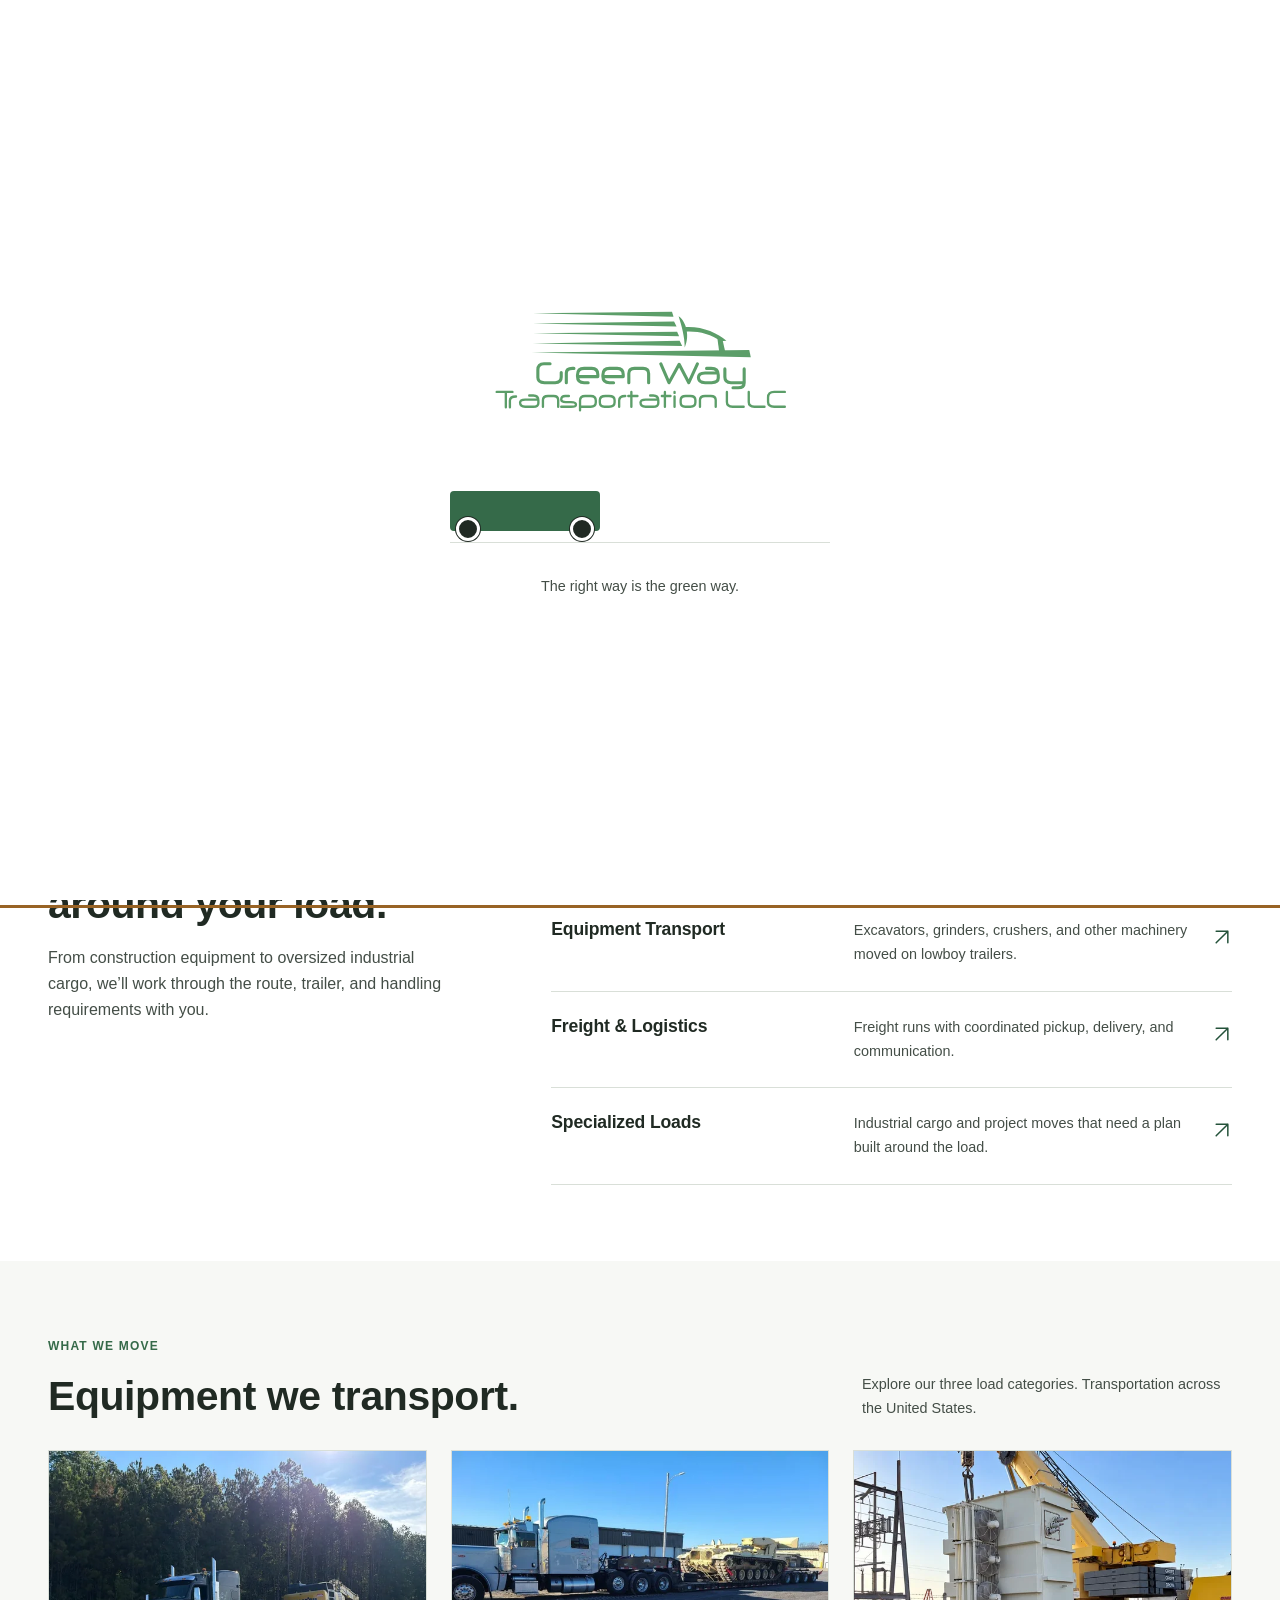
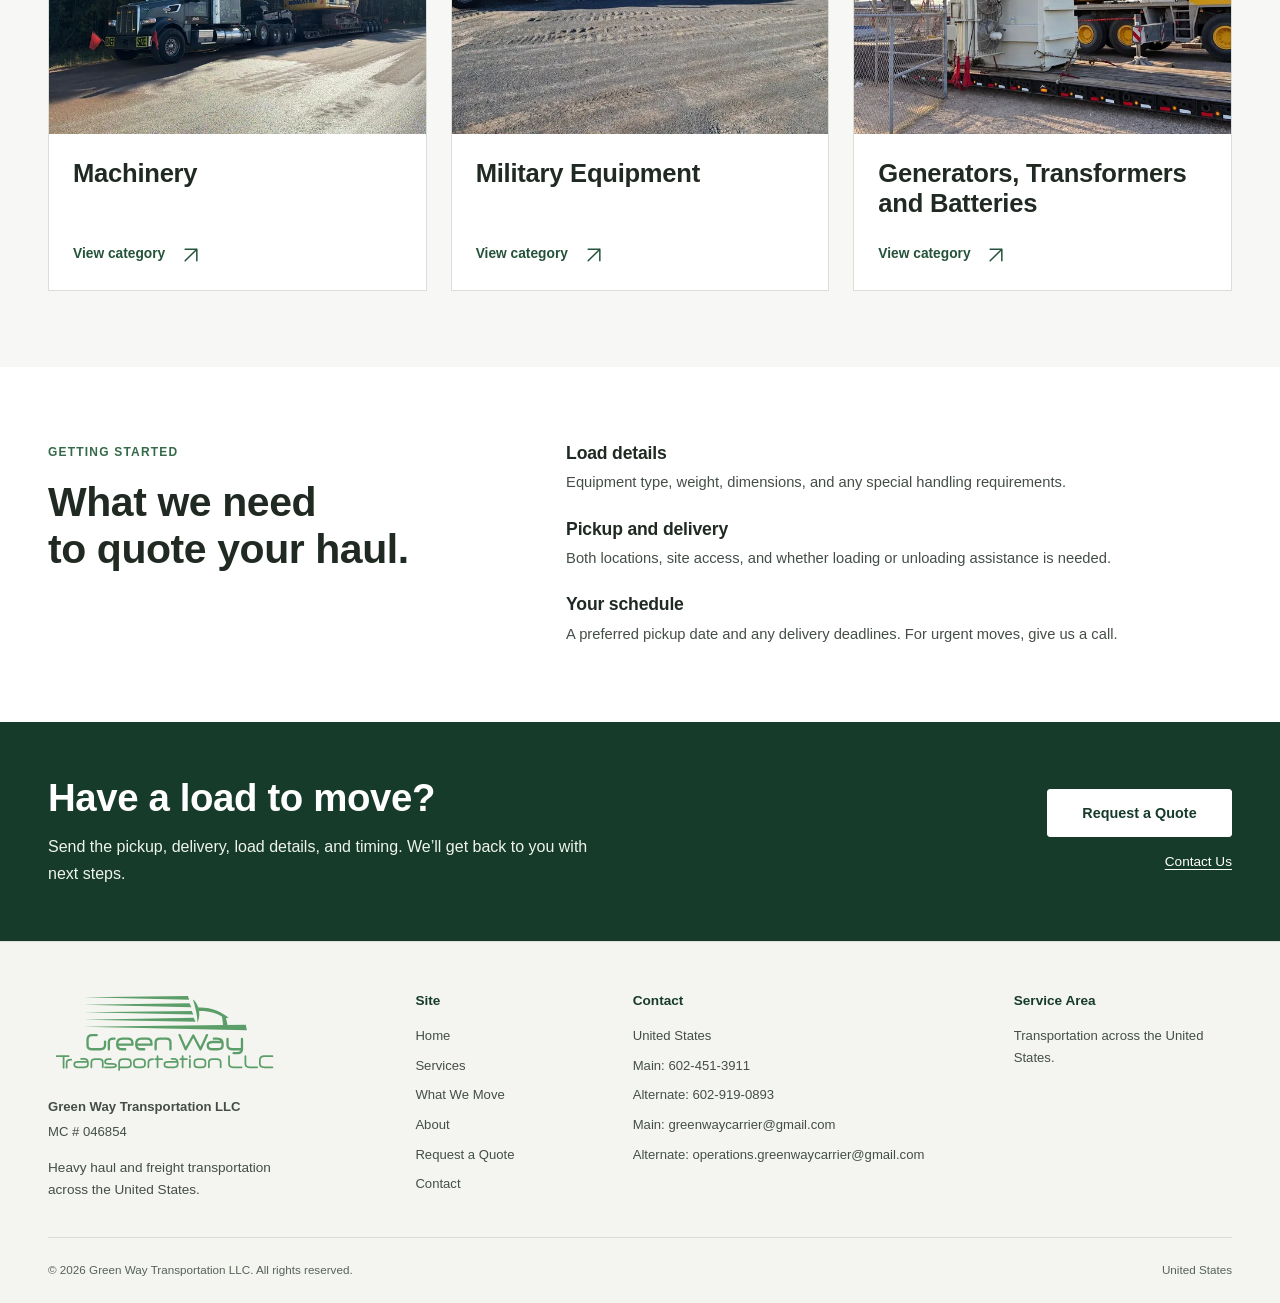
==== commit 586f9ff5: "Add files via upload" ====
--- a/index.html
+++ b/index.html
@@ -2,11 +2,11 @@
 <html lang="en"><head>
 <meta charset="UTF-8">
 <meta name="viewport" content="width=device-width, initial-scale=1.0">
-<title>Heavy haul &amp; equipment transport — Green Way Transportation LLC</title>
+<title>Heavy haul &amp; equipment transport, Green Way Transportation LLC</title>
 <meta name="description" content="Heavy haul, equipment and freight transportation across the United States. View Green Way’s company photos and request a quote.">
 <meta name="theme-color" content="#133d29">
 <link rel="icon" href="assets/favicon.svg" type="image/svg+xml">
-<link rel="stylesheet" href="styles.css?v=20261014-mobile-final-v12">
+<link rel="stylesheet" href="styles.css?v=20261015-services-restored-v17">
 <noscript><style>@media (max-width: 1059px) { .mobile-menu[hidden] { display: block !important; } }</style></noscript>
 <script>
 // Decide before first paint; a missing intro script cannot trap the page.
@@ -26,7 +26,7 @@
 })();
 </script>
 <style>.entry-intro { visibility: hidden; }</style>
-<link rel="stylesheet" href="intro.css?v=20261014-mobile-final-v12">
+<link rel="stylesheet" href="intro.css?v=20261015-services-restored-v17">
 </head>
 <body><div class="entry-intro" tabindex="-1" role="dialog" aria-modal="true" aria-label="Preparing the Green Way website">
   <div class="entry-intro-inner">
@@ -45,7 +45,7 @@
       <li><a href="contact.html">Contact</a></li>
     </ul>
     <div class="nav-cta">
-      <a href="tel:6029190893" class="nav-phone">Call us</a>
+      <a href="tel:6024513911" class="nav-phone">Call us</a>
       <a href="quote.html" class="btn btn-primary">Request a Quote</a>
     </div>
     <button class="menu-toggle" type="button" aria-label="Open menu" aria-expanded="false" aria-controls="mobile-menu" hidden>
@@ -61,23 +61,23 @@
       <li><a href="contact.html">Contact</a></li>
     </ul>
     <a href="quote.html" class="btn btn-primary">Request a Quote</a>
-    <a href="tel:6029190893" class="btn btn-secondary">Call operations</a>
+    <a href="tel:6024513911" class="btn btn-secondary">Call us</a>
   </div>
 </header>
 <main id="main-content"><section class="home-hero" aria-labelledby="hero-heading">
   <figure class="hero-visual"><picture><source media="(max-width: 760px)" srcset="assets/machinery-06-640.webp 640w, assets/machinery-06-1280.webp 1280w, assets/machinery-06-1298.webp 1298w" sizes="100vw"><img src="assets/green-way-hero-1280.webp" srcset="assets/green-way-hero-640.webp 640w, assets/green-way-hero-1280.webp 1280w, assets/green-way-hero-1600.webp 1600w" sizes="100vw" width="1600" height="604" alt="Green Way truck and lowboy trailer carrying a secured load" loading="eager" decoding="async" fetchpriority="high"></picture></figure>
   <div class="container hero-content">
-    <div class="hero-title"><div class="eyebrow">Heavy haul &amp; equipment transport · United States</div><h1 id="hero-heading">The right way<br><span>is the green way.</span></h1></div>
-    <div class="hero-intro"><p>Heavy equipment, oversized cargo, and freight moved across the United States. Tell us what you need moved, where it’s going, and when it needs to be there.</p><div class="hero-actions"><a href="quote.html" class="btn btn-primary">Request a Quote <span aria-hidden="true"><svg class="icon icon-arrow" viewBox="0 0 24 24" fill="none" stroke="currentColor" stroke-width="1.8" stroke-linecap="round" stroke-linejoin="round" aria-hidden="true" focusable="false"><path d="M5 19 19 5M5 5h14v14"></path></svg></span></a><a href="contact.html" class="btn btn-secondary">Contact operations</a></div></div>
+    <div class="hero-title"><div class="eyebrow">Heavy Haul &amp; Equipment Transport · United States</div><h1 id="hero-heading">The right way<br><span>is the green way.</span></h1></div>
+    <div class="hero-intro"><p>Heavy equipment, oversized cargo, and freight moved across the United States. Tell us what you need moved, where it’s going, and when it needs to be there.</p><div class="hero-actions"><a href="quote.html" class="btn btn-primary">Request a Quote <span aria-hidden="true"><svg class="icon icon-arrow" viewBox="0 0 24 24" fill="none" stroke="currentColor" stroke-width="1.8" stroke-linecap="round" stroke-linejoin="round" aria-hidden="true" focusable="false"><path d="M5 19 19 5M5 5h14v14"></path></svg></span></a><a href="contact.html" class="btn btn-secondary">Contact Us</a></div><div class="hero-credentials" aria-label="Company Information"><span>MC 046854</span><span>USDOT 3045309</span><span>PHOENIX, AZ</span></div></div>
   </div>
 </section>
 <section class="trust-band"><div class="trust-band-inner"><div class="trust-item">Serving the United States</div><div class="trust-item">Heavy haul &amp; equipment transport</div><div class="trust-item">Nationwide transportation</div><div class="trust-item">Direct contact with operations</div></div></section>
-<section class="section"><div class="container service-overview"><div class="section-head"><div class="eyebrow">Our services</div><h2>Transport planned around your load.</h2><p>From construction equipment to oversized industrial cargo, we’ll work through the route, trailer, and handling requirements with you.</p></div><div class="service-list"><a class="service-row" href="services.html#heavy-haul"><h3>Heavy haul</h3><p>Oversized loads, route planning, permits, and the equipment to carry them.</p><span aria-hidden="true"><svg class="icon icon-arrow" viewBox="0 0 24 24" fill="none" stroke="currentColor" stroke-width="1.8" stroke-linecap="round" stroke-linejoin="round" aria-hidden="true" focusable="false"><path d="M5 19 19 5M5 5h14v14"></path></svg></span></a><a class="service-row" href="services.html#equipment"><h3>Equipment transport</h3><p>Excavators, grinders, crushers, and other machinery moved on lowboy trailers.</p><span aria-hidden="true"><svg class="icon icon-arrow" viewBox="0 0 24 24" fill="none" stroke="currentColor" stroke-width="1.8" stroke-linecap="round" stroke-linejoin="round" aria-hidden="true" focusable="false"><path d="M5 19 19 5M5 5h14v14"></path></svg></span></a><a class="service-row" href="services.html#freight"><h3>Freight &amp; logistics</h3><p>Freight runs with coordinated pickup, delivery, and communication.</p><span aria-hidden="true"><svg class="icon icon-arrow" viewBox="0 0 24 24" fill="none" stroke="currentColor" stroke-width="1.8" stroke-linecap="round" stroke-linejoin="round" aria-hidden="true" focusable="false"><path d="M5 19 19 5M5 5h14v14"></path></svg></span></a><a class="service-row" href="services.html#project"><h3>Specialized loads</h3><p>Industrial cargo and project moves that need a plan built around the load.</p><span aria-hidden="true"><svg class="icon icon-arrow" viewBox="0 0 24 24" fill="none" stroke="currentColor" stroke-width="1.8" stroke-linecap="round" stroke-linejoin="round" aria-hidden="true" focusable="false"><path d="M5 19 19 5M5 5h14v14"></path></svg></span></a></div></div></section><section class="section section-alt" id="equipment" aria-labelledby="equipment-heading"><div class="container"><div class="work-heading"><div><div class="eyebrow">What we move</div><h2 id="equipment-heading">Equipment we transport.</h2></div><p>Explore our three load categories. Transportation across the United States.</p></div><div class="category-grid"><a class="category-card" href="machinery.html"><h3>Machinery</h3><span class="category-link">View category <span aria-hidden="true"><svg class="icon icon-arrow" viewBox="0 0 24 24" fill="none" stroke="currentColor" stroke-width="1.8" stroke-linecap="round" stroke-linejoin="round" aria-hidden="true" focusable="false"><path d="M5 19 19 5M5 5h14v14"></path></svg></span></span></a><a class="category-card" href="military-equipment.html"><h3>Military Equipment</h3><span class="category-link">View category <span aria-hidden="true"><svg class="icon icon-arrow" viewBox="0 0 24 24" fill="none" stroke="currentColor" stroke-width="1.8" stroke-linecap="round" stroke-linejoin="round" aria-hidden="true" focusable="false"><path d="M5 19 19 5M5 5h14v14"></path></svg></span></span></a><a class="category-card" href="generators-transformers-batteries.html"><h3>Generators, Transformers and Batteries</h3><span class="category-link">View category <span aria-hidden="true"><svg class="icon icon-arrow" viewBox="0 0 24 24" fill="none" stroke="currentColor" stroke-width="1.8" stroke-linecap="round" stroke-linejoin="round" aria-hidden="true" focusable="false"><path d="M5 19 19 5M5 5h14v14"></path></svg></span></span></a></div></div></section><section class="section"><div class="container process-line"><div><div class="eyebrow">Getting started</div><h2>What we need<br>to quote your haul.</h2></div><ol class="process-list"><li><h3>Load details</h3><p>Equipment type, weight, dimensions, and any special handling requirements.</p></li><li><h3>Pickup and delivery</h3><p>Both locations, site access, and whether loading or unloading assistance is needed.</p></li><li><h3>Your schedule</h3><p>A preferred pickup date and any delivery deadlines. For urgent moves, give us a call.</p></li></ol></div></section><section class="cta-band"><div class="cta-inner"><div><h2>Have a load to move?</h2><p>Send the pickup, delivery, load details, and timing. We’ll get back to you with next steps.</p></div><div class="cta-actions"><a class="btn" href="quote.html">Request a Quote</a><div class="small"><a href="contact.html">Contact operations</a></div></div></div></section></main><footer class="site-footer">
+<section class="section"><div class="container service-overview"><div class="section-head"><div class="eyebrow">Our services</div><h2>Transport planned around your load.</h2><p>From construction equipment to oversized industrial cargo, we’ll work through the route, trailer, and handling requirements with you.</p></div><div class="service-list"><a class="service-row" href="services.html#heavy-haul"><h3>Heavy Haul Transport</h3><p>Oversized loads, route planning, permits, and the equipment to carry them.</p><span aria-hidden="true"><svg class="icon icon-arrow" viewBox="0 0 24 24" fill="none" stroke="currentColor" stroke-width="1.8" stroke-linecap="round" stroke-linejoin="round" aria-hidden="true" focusable="false"><path d="M5 19 19 5M5 5h14v14"></path></svg></span></a><a class="service-row" href="services.html#equipment"><h3>Equipment Transport</h3><p>Excavators, grinders, crushers, and other machinery moved on lowboy trailers.</p><span aria-hidden="true"><svg class="icon icon-arrow" viewBox="0 0 24 24" fill="none" stroke="currentColor" stroke-width="1.8" stroke-linecap="round" stroke-linejoin="round" aria-hidden="true" focusable="false"><path d="M5 19 19 5M5 5h14v14"></path></svg></span></a><a class="service-row" href="services.html#planning"><h3>Freight &amp; Logistics</h3><p>Freight runs with coordinated pickup, delivery, and communication.</p><span aria-hidden="true"><svg class="icon icon-arrow" viewBox="0 0 24 24" fill="none" stroke="currentColor" stroke-width="1.8" stroke-linecap="round" stroke-linejoin="round" aria-hidden="true" focusable="false"><path d="M5 19 19 5M5 5h14v14"></path></svg></span></a><a class="service-row" href="services.html#planning"><h3>Specialized Loads</h3><p>Industrial cargo and project moves that need a plan built around the load.</p><span aria-hidden="true"><svg class="icon icon-arrow" viewBox="0 0 24 24" fill="none" stroke="currentColor" stroke-width="1.8" stroke-linecap="round" stroke-linejoin="round" aria-hidden="true" focusable="false"><path d="M5 19 19 5M5 5h14v14"></path></svg></span></a></div></div></section><section class="section section-alt" id="equipment" aria-labelledby="equipment-heading"><div class="container"><div class="work-heading"><div><div class="eyebrow">What we move</div><h2 id="equipment-heading">Equipment we transport.</h2></div><p>Explore our three load categories. Transportation across the United States.</p></div><div class="category-grid"><a class="category-card" href="machinery.html"><span class="category-image"><img src="assets/machinery-01-640.webp" srcset="assets/machinery-01-640.webp 640w, assets/machinery-01-1280.webp 1280w, assets/machinery-01-1600.webp 1600w" sizes="(max-width: 760px) calc(100vw - 40px), (max-width: 1240px) calc((100vw - 104px) / 3), 379px" width="640" height="480" alt="Silver truck hauling a Komatsu excavator on a lowboy trailer beside a wooded road" loading="lazy" decoding="async"></span><h3>Machinery</h3><span class="category-link">View category <span aria-hidden="true"><svg class="icon icon-arrow" viewBox="0 0 24 24" fill="none" stroke="currentColor" stroke-width="1.8" stroke-linecap="round" stroke-linejoin="round" aria-hidden="true" focusable="false"><path d="M5 19 19 5M5 5h14v14"></path></svg></span></span></a><a class="category-card" href="military-equipment.html"><span class="category-image"><img src="assets/military-equipment-02-640.webp" srcset="assets/military-equipment-02-640.webp 640w, assets/military-equipment-02-1024.webp 1024w" sizes="(max-width: 760px) calc(100vw - 40px), (max-width: 1240px) calc((100vw - 104px) / 3), 379px" width="640" height="480" alt="Silver truck hauling a tracked military vehicle on a lowboy trailer" loading="lazy" decoding="async"></span><h3>Military Equipment</h3><span class="category-link">View category <span aria-hidden="true"><svg class="icon icon-arrow" viewBox="0 0 24 24" fill="none" stroke="currentColor" stroke-width="1.8" stroke-linecap="round" stroke-linejoin="round" aria-hidden="true" focusable="false"><path d="M5 19 19 5M5 5h14v14"></path></svg></span></span></a><a class="category-card" href="generators-transformers-batteries.html"><span class="category-image"><img src="assets/power-equipment-02-640.webp" srcset="assets/power-equipment-02-640.webp 640w, assets/power-equipment-02-1280.webp 1280w, assets/power-equipment-02-1448.webp 1448w" sizes="(max-width: 760px) calc(100vw - 40px), (max-width: 1240px) calc((100vw - 104px) / 3), 379px" width="640" height="480" alt="Large transformer being positioned on a trailer with a crane at an electrical site" loading="lazy" decoding="async"></span><h3>Generators, Transformers and Batteries</h3><span class="category-link">View category <span aria-hidden="true"><svg class="icon icon-arrow" viewBox="0 0 24 24" fill="none" stroke="currentColor" stroke-width="1.8" stroke-linecap="round" stroke-linejoin="round" aria-hidden="true" focusable="false"><path d="M5 19 19 5M5 5h14v14"></path></svg></span></span></a></div></div></section><section class="section"><div class="container process-line"><div><div class="eyebrow">Getting started</div><h2>What we need<br>to quote your haul.</h2></div><ol class="process-list"><li><h3>Load details</h3><p>Equipment type, weight, dimensions, and any special handling requirements.</p></li><li><h3>Pickup and delivery</h3><p>Both locations, site access, and whether loading or unloading assistance is needed.</p></li><li><h3>Your schedule</h3><p>A preferred pickup date and any delivery deadlines. For urgent moves, give us a call.</p></li></ol></div></section><section class="cta-band"><div class="cta-inner"><div><h2>Have a load to move?</h2><p>Send the pickup, delivery, load details, and timing. We’ll get back to you with next steps.</p></div><div class="cta-actions"><a class="btn" href="quote.html">Request a Quote</a><div class="small"><a href="contact.html">Contact Us</a></div></div></div></section></main><footer class="site-footer">
   <div class="footer-inner">
     <div class="footer-grid">
       <div class="footer-col footer-brand">
         <a href="index.html" class="logo"><img class="brand-logo" src="assets/green-way-logo.svg" width="610" height="235" alt="Green Way Transportation LLC"></a>
-        <p class="description">Heavy haul and freight transportation across the United States.</p>
+        <p class="footer-company-name">Green Way Transportation LLC</p><p class="footer-authority">MC # 046854</p><p class="description">Heavy haul and freight transportation across the United States.</p>
       </div>
       <div class="footer-col">
         <h4>Site</h4>
@@ -94,9 +94,10 @@
         <h4>Contact</h4>
         <ul>
           <li>United States</li>
-          <li><a href="tel:6029190893">Main: 602-919-0893</a></li>
-          <li><a href="tel:+16024513911">Alternate: (602) 451-3911</a></li>
-          <li><a href="mailto:Operations.greenwaycarrier@gmail.com">Operations.greenwaycarrier@gmail.com</a></li>
+          <li><a href="tel:6024513911">Main: 602-451-3911</a></li>
+          <li><a href="tel:6029190893">Alternate: 602-919-0893</a></li>
+          <li><a href="mailto:greenwaycarrier@gmail.com">Main: greenwaycarrier@gmail.com</a></li>
+          <li><a href="mailto:operations.greenwaycarrier@gmail.com">Alternate: operations.greenwaycarrier@gmail.com</a></li>
         </ul>
       </div>
       <div class="footer-col">
@@ -111,5 +112,5 @@
   </div>
 </footer>
 
-<script src="main.js?v=20261014-mobile-final-v12" defer></script>
-<script src="intro.js?v=20261014-mobile-final-v12" defer></script><script src="motion.js?v=20261014-mobile-final-v12" defer></script><script src="navigation.js?v=20261014-mobile-final-v12" defer></script></body></html>+<script src="main.js?v=20261015-services-restored-v17" defer></script>
+<script src="intro.js?v=20261015-services-restored-v17" defer></script><script src="motion.js?v=20261015-services-restored-v17" defer></script><script src="navigation.js?v=20261015-services-restored-v17" defer></script><dialog class="photo-viewer" aria-labelledby="photo-viewer-title"><h2 class="visually-hidden" id="photo-viewer-title">Photo Viewer</h2><button class="photo-viewer-close" type="button" aria-label="Close photo" autofocus><svg viewBox="0 0 24 24" fill="none" stroke="currentColor" stroke-width="1.8" stroke-linecap="round" aria-hidden="true" focusable="false"><path d="m6 6 12 12M18 6 6 18"></path></svg></button><div class="photo-viewer-stage"><img class="photo-viewer-image" alt="" hidden></div><p class="photo-viewer-status" role="status"></p></dialog><script src="gallery.js?v=20261015-services-restored-v17" defer></script></body></html>
--- a/styles.css
+++ b/styles.css
@@ -356,3 +356,55 @@
   .home-hero .hero-actions { display: grid; grid-template-columns: minmax(0, 1fr) minmax(0, 1fr); gap: 10px; }
   .home-hero .hero-actions .btn { padding: 12px 8px; font-size: .8rem; min-height: 50px; gap: 6px; white-space: normal; text-align: center; }
 }
+
+.hero-credentials { display: flex; flex-wrap: wrap; gap: 8px 20px; margin-top: 24px; padding-top: 18px; border-top: 1px solid rgba(220,235,215,.28); color: #e1e7e2; font-size: .75rem; line-height: 1.6; }
+.hero-credentials .company-domain { flex-basis: 100%; overflow-wrap: anywhere; }
+.footer-company-name { font-weight: 700; color: var(--green-900); margin-bottom: 4px; }
+.footer-authority { margin-bottom: 14px; }
+.capabilities-grid { display: grid; grid-template-columns: repeat(2, minmax(0, 1fr)); gap: 60px; }
+.capability-group { min-width: 0; border-top: 1px solid var(--slate-200); padding-top: 26px; }
+.capability-group h2 { font-size: clamp(1.6rem, 3vw, 2.2rem); margin-bottom: 24px; }
+.capability-list { margin: 0; padding-left: 22px; color: var(--slate-700); }
+.capability-list li { padding-left: 5px; margin-bottom: 16px; }
+.capability-list li::marker { color: var(--green-700); }
+.contact-block .contact-email { font-size: 1.05rem; }
+.quote-emails { margin-top: 20px; font-size: .88rem; overflow-wrap: anywhere; }
+.quote-emails p + p { margin-top: 10px; }
+.quote-emails a { text-decoration: underline; text-underline-offset: 3px; }
+@media (max-width: 760px) { .capabilities-grid { grid-template-columns: minmax(0, 1fr); gap: 34px; } .hero-credentials { gap: 8px 16px; } }
+
+/* Homepage category covers use only the supplied gallery photographs. */
+.category-grid { gap: 24px; border: 0; }
+.category-card { padding: 0; min-height: 0; width: 100%; border: 1px solid var(--slate-200); background: #fff; }
+.category-card + .category-card { border: 1px solid var(--slate-200); }
+.category-image { display: block; width: 100%; overflow: hidden; background: #e5e8e3; }
+.category-image img { width: 100%; aspect-ratio: 4/3; height: auto; object-fit: cover; }
+.category-card h3 { max-width: none; padding: 24px 24px 0; margin: 0; font-size: clamp(1.4rem, 2vw, 1.65rem); }
+.category-card .category-link { padding: 24px; }
+@media (hover: hover) and (pointer: fine) and (prefers-reduced-motion: no-preference) {
+  .category-image img { transition: transform .5s ease; }
+  .category-card:hover .category-image img, .category-card:focus-visible .category-image img { transform: scale(1.035); }
+}
+
+/* Frameless gallery photos with softly rounded corners. */
+.category-gallery { gap: 28px; }
+.category-gallery .work-photo { margin: 0; padding: 0; border: 0; border-radius: 12px; background: transparent; box-shadow: none; min-width: 0; }
+.category-gallery .work-photo a { display: block; overflow: hidden; border-radius: 12px; }
+.category-gallery .work-photo img { display: block; width: 100%; max-width: 100%; height: auto; aspect-ratio: auto; object-fit: contain; background: transparent; }
+@media (hover: hover) and (pointer: fine) and (prefers-reduced-motion: no-preference) {
+  .category-gallery .work-photo img { transition: transform .5s ease; }
+  .category-gallery .work-photo a:hover img, .category-gallery .work-photo a:focus-visible img { transform: scale(1.035); }
+}
+/* Native dialog keeps focus inside the photo viewer and the page behind it. */
+.photo-viewer { position: fixed; inset: 0; width: 100%; max-width: none; height: 100%; max-height: none; margin: 0; padding: 72px 24px 48px; border: 0; background: transparent; color: #fff; overflow: hidden; }
+.photo-viewer::backdrop { background: rgba(5,12,8,.83); }
+.photo-viewer[open] { display: flex; flex-direction: column; align-items: center; justify-content: center; }
+.photo-viewer-stage { display: flex; align-items: center; justify-content: center; width: 100%; height: 100%; min-height: 0; }
+.photo-viewer-image { width: auto; height: auto; max-width: 100%; max-height: 100%; object-fit: contain; border-radius: 10px; }
+.photo-viewer-close { position: absolute; top: max(16px, env(safe-area-inset-top)); right: max(16px, env(safe-area-inset-right)); display: inline-flex; align-items: center; justify-content: center; width: 48px; height: 48px; padding: 12px; border: 1px solid rgba(255,255,255,.55); border-radius: 50%; background: #132019; color: #fff; }
+.photo-viewer-close:hover { background: #294934; }
+.photo-viewer-close svg { width: 24px; height: 24px; }
+.photo-viewer-status { position: absolute; bottom: 14px; left: 20px; right: 20px; text-align: center; color: #fff; font-size: .9rem; }
+.photo-viewer-open { overflow: hidden; }
+.visually-hidden { position: absolute; width: 1px; height: 1px; padding: 0; margin: -1px; overflow: hidden; clip-path: inset(50%); white-space: nowrap; border: 0; }
+@media (max-width: 760px) { .photo-viewer { padding: 76px 12px 48px; } .category-gallery { gap: 24px; } }
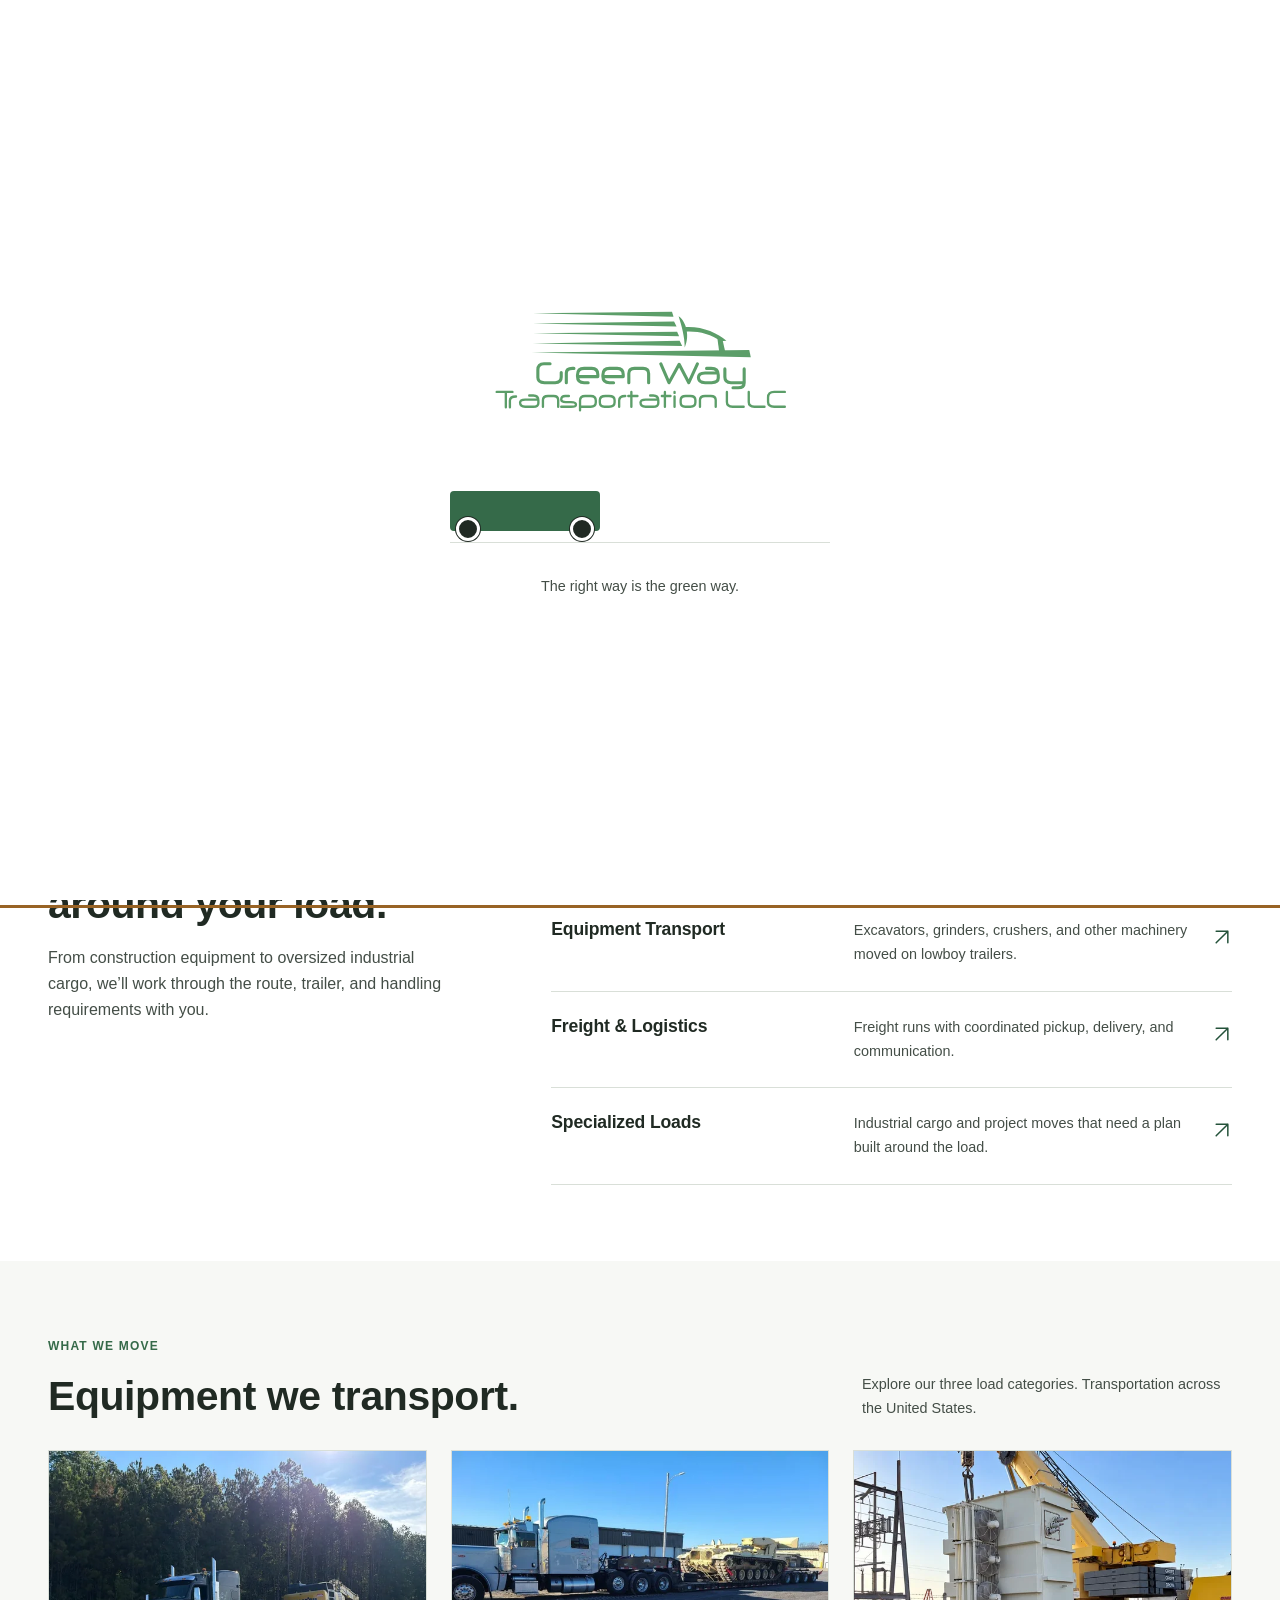
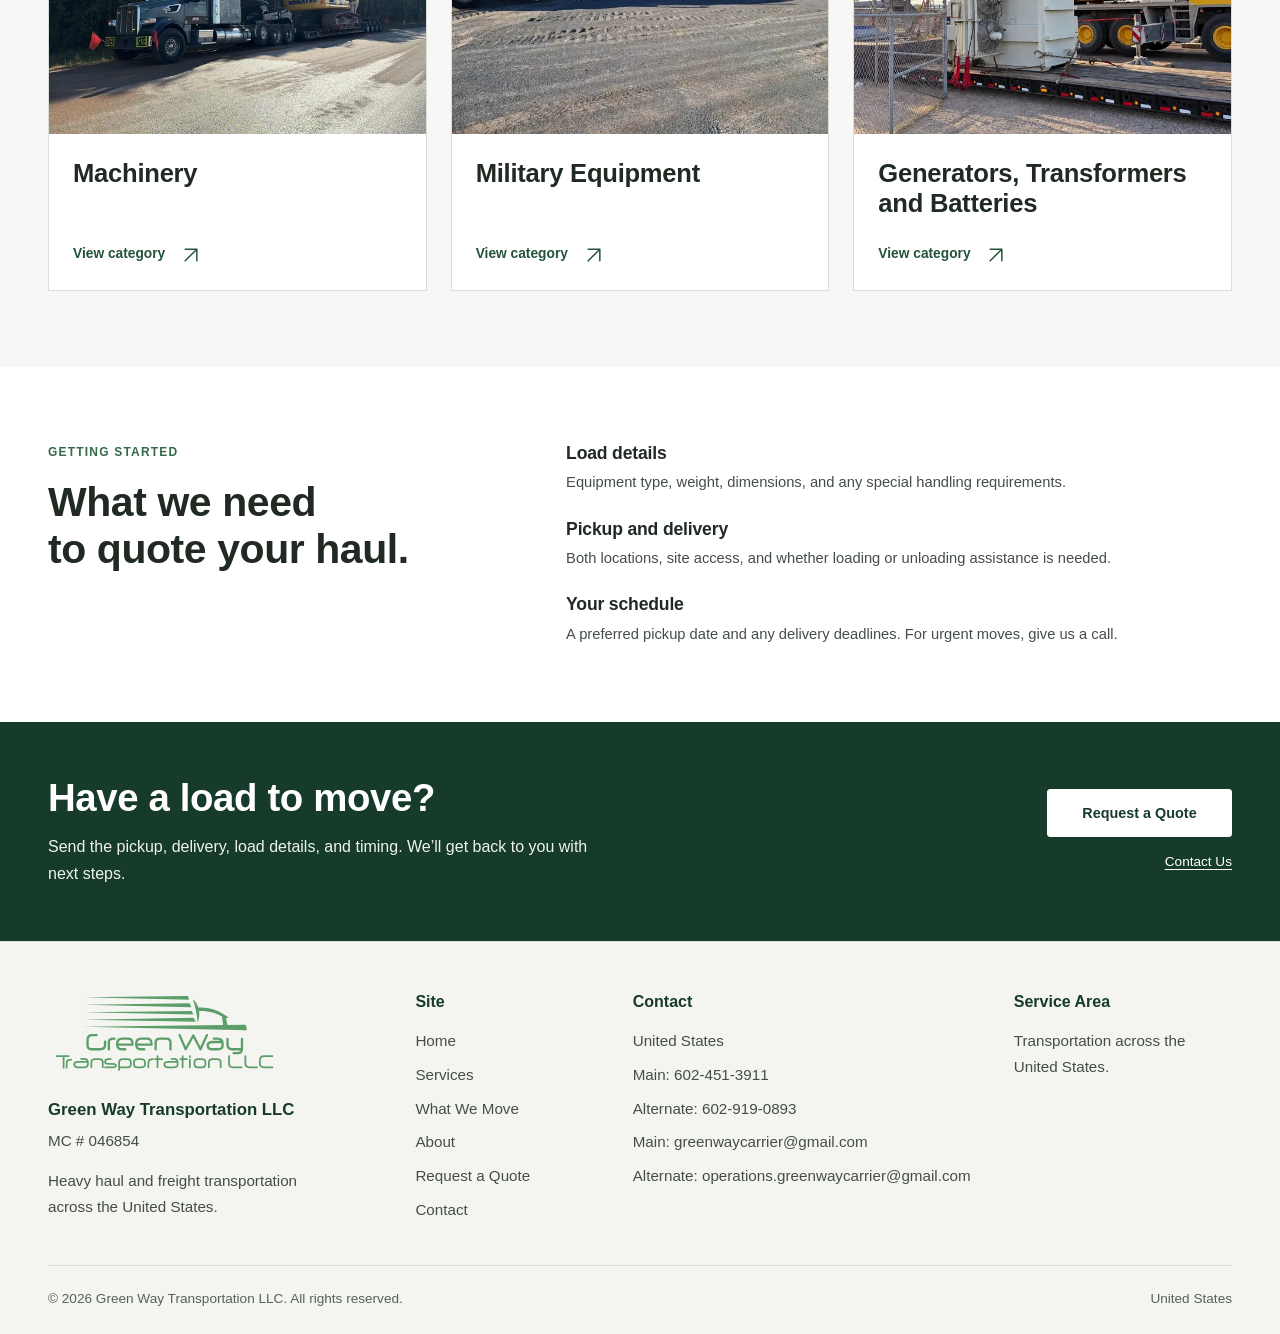
==== commit b4ec75e5: "Add files via upload" ====
--- a/index.html
+++ b/index.html
@@ -6,7 +6,7 @@
 <meta name="description" content="Heavy haul, equipment and freight transportation across the United States. View Green Way’s company photos and request a quote.">
 <meta name="theme-color" content="#133d29">
 <link rel="icon" href="assets/favicon.svg" type="image/svg+xml">
-<link rel="stylesheet" href="styles.css?v=20261015-services-restored-v17">
+<link rel="stylesheet" href="styles.css?v=20261015-service-photo-crop-v26">
 <noscript><style>@media (max-width: 1059px) { .mobile-menu[hidden] { display: block !important; } }</style></noscript>
 <script>
 // Decide before first paint; a missing intro script cannot trap the page.
@@ -26,7 +26,7 @@
 })();
 </script>
 <style>.entry-intro { visibility: hidden; }</style>
-<link rel="stylesheet" href="intro.css?v=20261015-services-restored-v17">
+<link rel="stylesheet" href="intro.css?v=20261015-service-photo-crop-v26">
 </head>
 <body><div class="entry-intro" tabindex="-1" role="dialog" aria-modal="true" aria-label="Preparing the Green Way website">
   <div class="entry-intro-inner">
@@ -65,7 +65,7 @@
   </div>
 </header>
 <main id="main-content"><section class="home-hero" aria-labelledby="hero-heading">
-  <figure class="hero-visual"><picture><source media="(max-width: 760px)" srcset="assets/machinery-06-640.webp 640w, assets/machinery-06-1280.webp 1280w, assets/machinery-06-1298.webp 1298w" sizes="100vw"><img src="assets/green-way-hero-1280.webp" srcset="assets/green-way-hero-640.webp 640w, assets/green-way-hero-1280.webp 1280w, assets/green-way-hero-1600.webp 1600w" sizes="100vw" width="1600" height="604" alt="Green Way truck and lowboy trailer carrying a secured load" loading="eager" decoding="async" fetchpriority="high"></picture></figure>
+  <figure class="hero-visual"><picture><source media="(max-width: 760px)" srcset="assets/machinery-05-640.webp 640w, assets/machinery-05-957.webp 957w" sizes="100vw"><img src="assets/green-way-hero-1280.webp" srcset="assets/green-way-hero-640.webp 640w, assets/green-way-hero-1280.webp 1280w, assets/green-way-hero-1600.webp 1600w" sizes="100vw" width="1600" height="604" alt="Green Way truck and lowboy trailer carrying a secured load" loading="eager" decoding="async" fetchpriority="high"></picture></figure>
   <div class="container hero-content">
     <div class="hero-title"><div class="eyebrow">Heavy Haul &amp; Equipment Transport · United States</div><h1 id="hero-heading">The right way<br><span>is the green way.</span></h1></div>
     <div class="hero-intro"><p>Heavy equipment, oversized cargo, and freight moved across the United States. Tell us what you need moved, where it’s going, and when it needs to be there.</p><div class="hero-actions"><a href="quote.html" class="btn btn-primary">Request a Quote <span aria-hidden="true"><svg class="icon icon-arrow" viewBox="0 0 24 24" fill="none" stroke="currentColor" stroke-width="1.8" stroke-linecap="round" stroke-linejoin="round" aria-hidden="true" focusable="false"><path d="M5 19 19 5M5 5h14v14"></path></svg></span></a><a href="contact.html" class="btn btn-secondary">Contact Us</a></div><div class="hero-credentials" aria-label="Company Information"><span>MC 046854</span><span>USDOT 3045309</span><span>PHOENIX, AZ</span></div></div>
@@ -112,5 +112,5 @@
   </div>
 </footer>
 
-<script src="main.js?v=20261015-services-restored-v17" defer></script>
-<script src="intro.js?v=20261015-services-restored-v17" defer></script><script src="motion.js?v=20261015-services-restored-v17" defer></script><script src="navigation.js?v=20261015-services-restored-v17" defer></script><dialog class="photo-viewer" aria-labelledby="photo-viewer-title"><h2 class="visually-hidden" id="photo-viewer-title">Photo Viewer</h2><button class="photo-viewer-close" type="button" aria-label="Close photo" autofocus><svg viewBox="0 0 24 24" fill="none" stroke="currentColor" stroke-width="1.8" stroke-linecap="round" aria-hidden="true" focusable="false"><path d="m6 6 12 12M18 6 6 18"></path></svg></button><div class="photo-viewer-stage"><img class="photo-viewer-image" alt="" hidden></div><p class="photo-viewer-status" role="status"></p></dialog><script src="gallery.js?v=20261015-services-restored-v17" defer></script></body></html>+<script src="main.js?v=20261015-service-photo-crop-v26" defer></script>
+<script src="intro.js?v=20261015-service-photo-crop-v26" defer></script><script src="motion.js?v=20261015-service-photo-crop-v26" defer></script><script src="navigation.js?v=20261015-service-photo-crop-v26" defer></script><dialog class="photo-viewer" aria-labelledby="photo-viewer-title"><h2 class="visually-hidden" id="photo-viewer-title">Photo Viewer</h2><button class="photo-viewer-close" type="button" aria-label="Close photo" autofocus><svg viewBox="0 0 24 24" fill="none" stroke="currentColor" stroke-width="1.8" stroke-linecap="round" aria-hidden="true" focusable="false"><path d="m6 6 12 12M18 6 6 18"></path></svg></button><div class="photo-viewer-stage"><img class="photo-viewer-image" alt="" hidden></div><p class="photo-viewer-status" role="status"></p></dialog><script src="gallery.js?v=20261015-service-photo-crop-v26" defer></script></body></html>
--- a/styles.css
+++ b/styles.css
@@ -408,3 +408,36 @@
 .photo-viewer-open { overflow: hidden; }
 .visually-hidden { position: absolute; width: 1px; height: 1px; padding: 0; margin: -1px; overflow: hidden; clip-path: inset(50%); white-space: nowrap; border: 0; }
 @media (max-width: 760px) { .photo-viewer { padding: 76px 12px 48px; } .category-gallery { gap: 24px; } }
+
+/* More readable company identifiers and footer, without changing the hierarchy. */
+.hero-credentials { font-size: .875rem; font-weight: 700; letter-spacing: .025em; gap: 8px 18px; }
+.footer-col p, .footer-col a, .footer-col li { font-size: .95rem; line-height: 1.7; }
+.footer-col h4 { font-size: 1rem; }
+.footer-brand .description { font-size: .95rem; }
+.footer-col .footer-company-name { font-size: 1.05rem; font-weight: 700; color: var(--green-900); }
+.footer-col .footer-authority { font-size: .95rem; }
+.footer-bottom { font-size: .85rem; }
+
+.capability-with-photo { grid-column: 1 / -1; display: grid; grid-template-columns: minmax(0, 1fr) minmax(0, 1fr); gap: 54px; align-items: center; }
+.capability-photo { margin: 0; min-width: 0; }
+.capability-photo a { display: block; border-radius: 12px; overflow: hidden; }
+.capability-photo img { display: block; width: 100%; height: auto; }
+@media (hover: hover) and (pointer: fine) and (prefers-reduced-motion: no-preference) {
+  .capability-photo img { transition: transform .5s ease; }
+  .capability-photo a:hover img, .capability-photo a:focus-visible img { transform: scale(1.035); }
+}
+@media (max-width: 760px) { .capability-with-photo { grid-template-columns: minmax(0, 1fr); gap: 26px; } }
+
+.service-photo-rounded a { display: block; border-radius: 12px; overflow: hidden; }
+.detailed-service .service-photo-rounded img { aspect-ratio: auto; height: auto; object-fit: contain; }
+
+.capabilities-grid { margin-bottom: 56px; }
+@media (max-width: 760px) { .capabilities-grid { margin-bottom: 36px; } }
+
+/* Consistent photo edges across content pages; Home and brand logos are excluded. */
+.rounded-content-photos main figure:has(img) { border-radius: 12px; }
+.rounded-content-photos main a[data-photo-viewer] { display: block; border-radius: 12px; overflow: hidden; }
+.rounded-content-photos main figure img { border-radius: 12px; }
+
+/* Match neighboring service photos while retaining the full image in the viewer. */
+.detailed-service#offload .service-photo img { width: 100%; height: auto; aspect-ratio: 4/3; object-fit: cover; object-position: center 44%; }
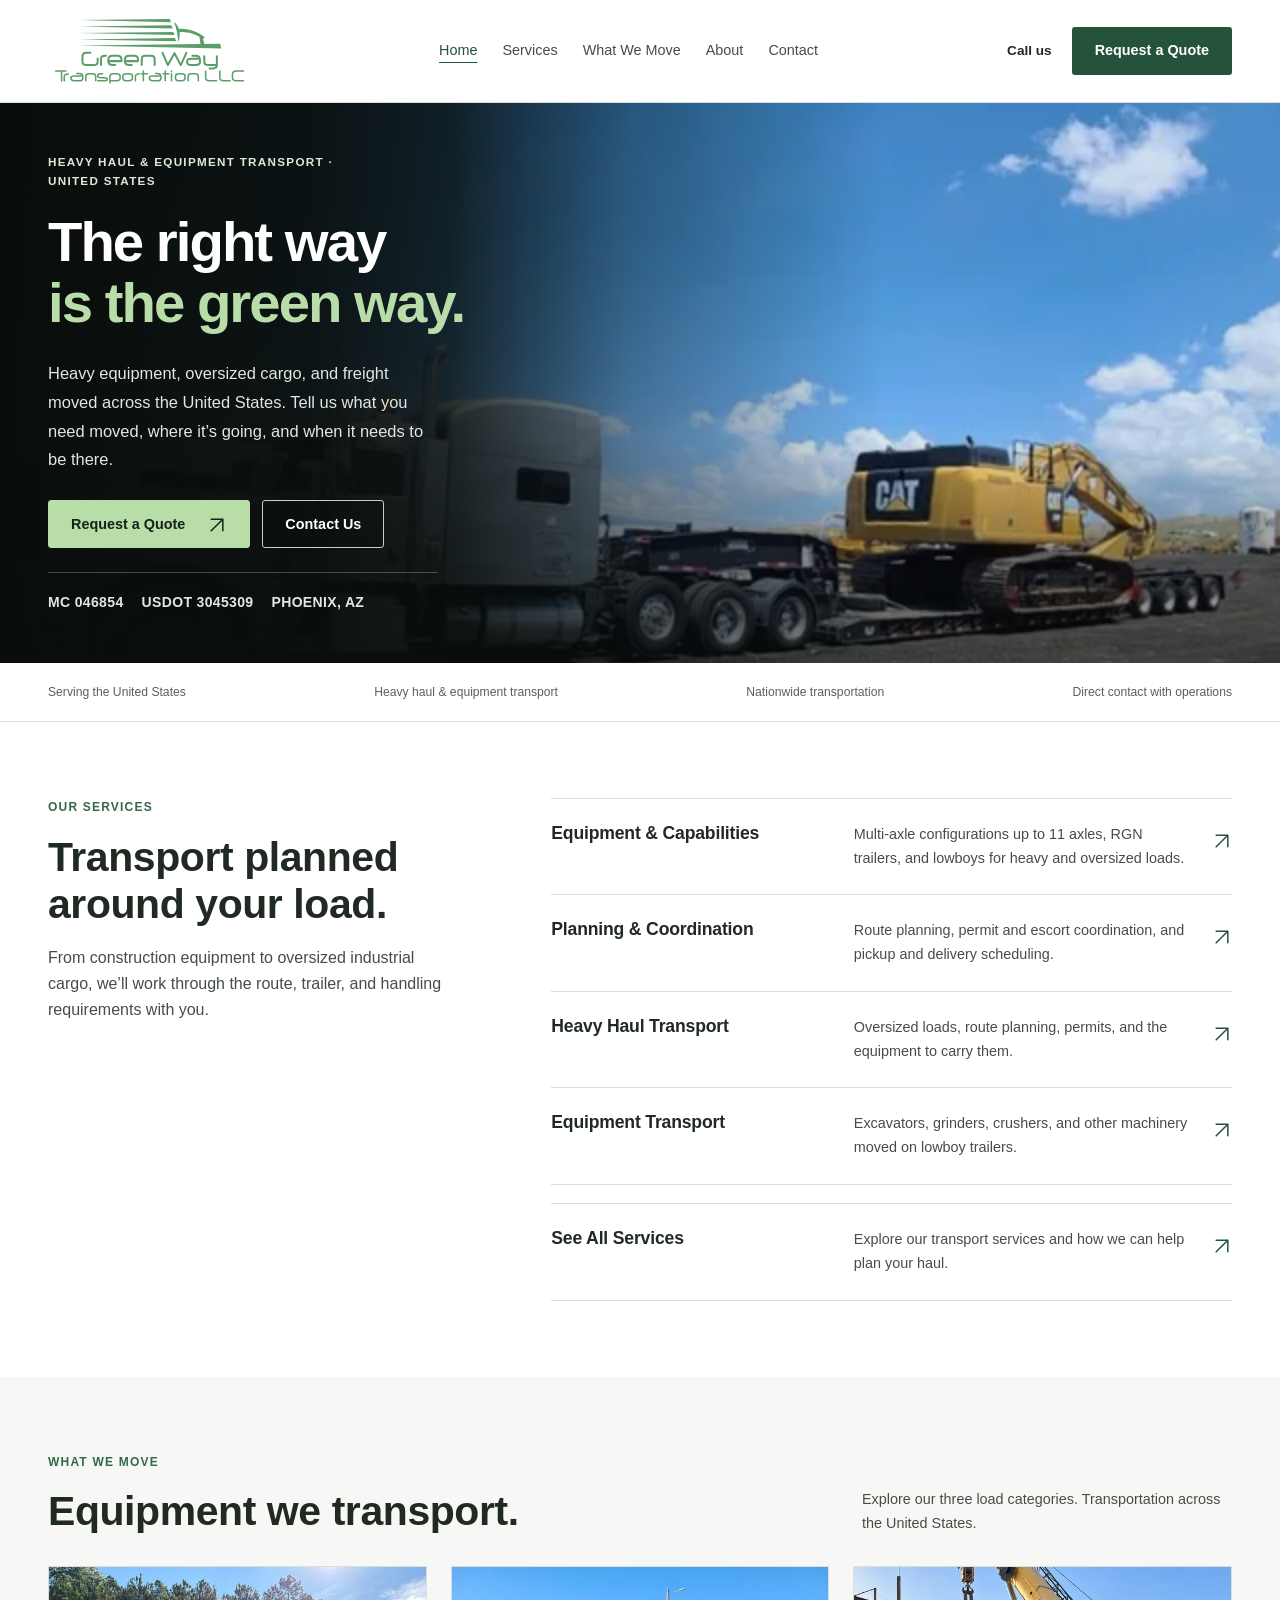
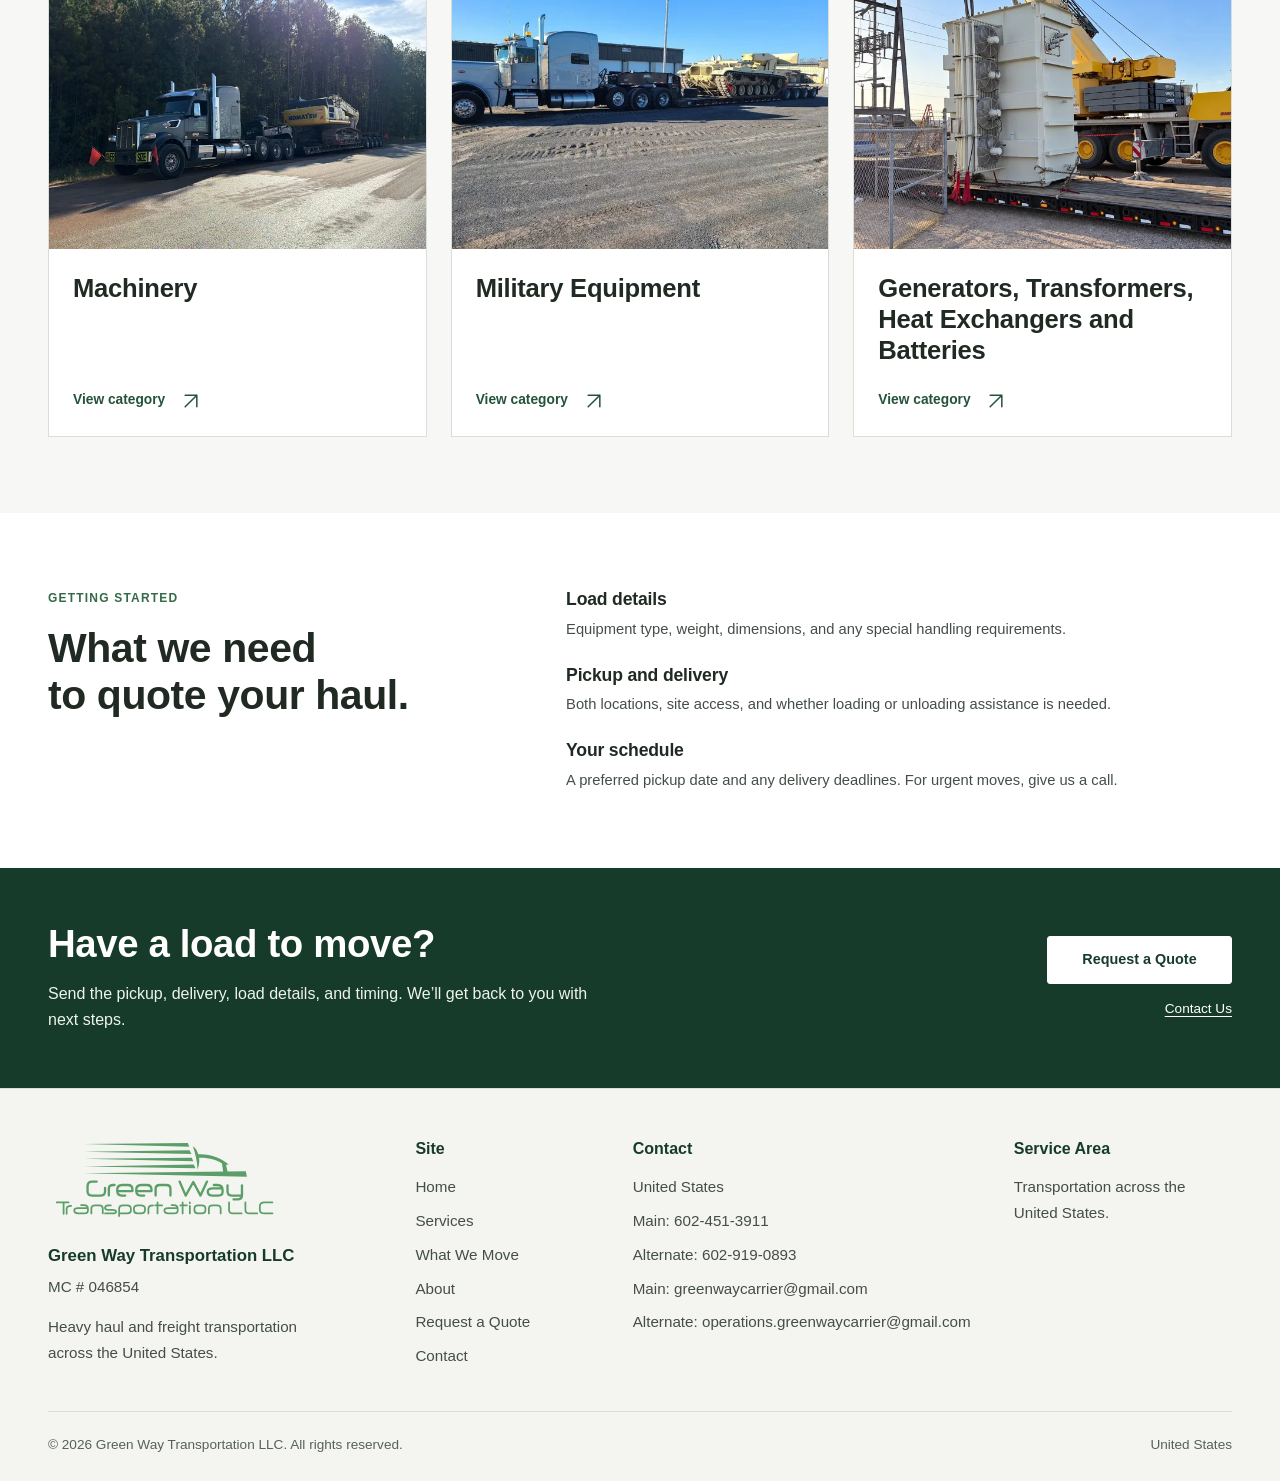
==== commit 89f0f8a1: "Add files via upload" ====
--- a/index.html
+++ b/index.html
@@ -6,7 +6,7 @@
 <meta name="description" content="Heavy haul, equipment and freight transportation across the United States. View Green Way’s company photos and request a quote.">
 <meta name="theme-color" content="#133d29">
 <link rel="icon" href="assets/favicon.svg" type="image/svg+xml">
-<link rel="stylesheet" href="styles.css?v=20261015-service-photo-crop-v26">
+<link rel="stylesheet" href="styles.css?v=20261015-neutral-services-v33">
 <noscript><style>@media (max-width: 1059px) { .mobile-menu[hidden] { display: block !important; } }</style></noscript>
 <script>
 // Decide before first paint; a missing intro script cannot trap the page.
@@ -26,7 +26,7 @@
 })();
 </script>
 <style>.entry-intro { visibility: hidden; }</style>
-<link rel="stylesheet" href="intro.css?v=20261015-service-photo-crop-v26">
+<link rel="stylesheet" href="intro.css?v=20261015-neutral-services-v33">
 </head>
 <body><div class="entry-intro" tabindex="-1" role="dialog" aria-modal="true" aria-label="Preparing the Green Way website">
   <div class="entry-intro-inner">
@@ -72,7 +72,7 @@
   </div>
 </section>
 <section class="trust-band"><div class="trust-band-inner"><div class="trust-item">Serving the United States</div><div class="trust-item">Heavy haul &amp; equipment transport</div><div class="trust-item">Nationwide transportation</div><div class="trust-item">Direct contact with operations</div></div></section>
-<section class="section"><div class="container service-overview"><div class="section-head"><div class="eyebrow">Our services</div><h2>Transport planned around your load.</h2><p>From construction equipment to oversized industrial cargo, we’ll work through the route, trailer, and handling requirements with you.</p></div><div class="service-list"><a class="service-row" href="services.html#heavy-haul"><h3>Heavy Haul Transport</h3><p>Oversized loads, route planning, permits, and the equipment to carry them.</p><span aria-hidden="true"><svg class="icon icon-arrow" viewBox="0 0 24 24" fill="none" stroke="currentColor" stroke-width="1.8" stroke-linecap="round" stroke-linejoin="round" aria-hidden="true" focusable="false"><path d="M5 19 19 5M5 5h14v14"></path></svg></span></a><a class="service-row" href="services.html#equipment"><h3>Equipment Transport</h3><p>Excavators, grinders, crushers, and other machinery moved on lowboy trailers.</p><span aria-hidden="true"><svg class="icon icon-arrow" viewBox="0 0 24 24" fill="none" stroke="currentColor" stroke-width="1.8" stroke-linecap="round" stroke-linejoin="round" aria-hidden="true" focusable="false"><path d="M5 19 19 5M5 5h14v14"></path></svg></span></a><a class="service-row" href="services.html#planning"><h3>Freight &amp; Logistics</h3><p>Freight runs with coordinated pickup, delivery, and communication.</p><span aria-hidden="true"><svg class="icon icon-arrow" viewBox="0 0 24 24" fill="none" stroke="currentColor" stroke-width="1.8" stroke-linecap="round" stroke-linejoin="round" aria-hidden="true" focusable="false"><path d="M5 19 19 5M5 5h14v14"></path></svg></span></a><a class="service-row" href="services.html#planning"><h3>Specialized Loads</h3><p>Industrial cargo and project moves that need a plan built around the load.</p><span aria-hidden="true"><svg class="icon icon-arrow" viewBox="0 0 24 24" fill="none" stroke="currentColor" stroke-width="1.8" stroke-linecap="round" stroke-linejoin="round" aria-hidden="true" focusable="false"><path d="M5 19 19 5M5 5h14v14"></path></svg></span></a></div></div></section><section class="section section-alt" id="equipment" aria-labelledby="equipment-heading"><div class="container"><div class="work-heading"><div><div class="eyebrow">What we move</div><h2 id="equipment-heading">Equipment we transport.</h2></div><p>Explore our three load categories. Transportation across the United States.</p></div><div class="category-grid"><a class="category-card" href="machinery.html"><span class="category-image"><img src="assets/machinery-01-640.webp" srcset="assets/machinery-01-640.webp 640w, assets/machinery-01-1280.webp 1280w, assets/machinery-01-1600.webp 1600w" sizes="(max-width: 760px) calc(100vw - 40px), (max-width: 1240px) calc((100vw - 104px) / 3), 379px" width="640" height="480" alt="Silver truck hauling a Komatsu excavator on a lowboy trailer beside a wooded road" loading="lazy" decoding="async"></span><h3>Machinery</h3><span class="category-link">View category <span aria-hidden="true"><svg class="icon icon-arrow" viewBox="0 0 24 24" fill="none" stroke="currentColor" stroke-width="1.8" stroke-linecap="round" stroke-linejoin="round" aria-hidden="true" focusable="false"><path d="M5 19 19 5M5 5h14v14"></path></svg></span></span></a><a class="category-card" href="military-equipment.html"><span class="category-image"><img src="assets/military-equipment-02-640.webp" srcset="assets/military-equipment-02-640.webp 640w, assets/military-equipment-02-1024.webp 1024w" sizes="(max-width: 760px) calc(100vw - 40px), (max-width: 1240px) calc((100vw - 104px) / 3), 379px" width="640" height="480" alt="Silver truck hauling a tracked military vehicle on a lowboy trailer" loading="lazy" decoding="async"></span><h3>Military Equipment</h3><span class="category-link">View category <span aria-hidden="true"><svg class="icon icon-arrow" viewBox="0 0 24 24" fill="none" stroke="currentColor" stroke-width="1.8" stroke-linecap="round" stroke-linejoin="round" aria-hidden="true" focusable="false"><path d="M5 19 19 5M5 5h14v14"></path></svg></span></span></a><a class="category-card" href="generators-transformers-batteries.html"><span class="category-image"><img src="assets/power-equipment-02-640.webp" srcset="assets/power-equipment-02-640.webp 640w, assets/power-equipment-02-1280.webp 1280w, assets/power-equipment-02-1448.webp 1448w" sizes="(max-width: 760px) calc(100vw - 40px), (max-width: 1240px) calc((100vw - 104px) / 3), 379px" width="640" height="480" alt="Large transformer being positioned on a trailer with a crane at an electrical site" loading="lazy" decoding="async"></span><h3>Generators, Transformers and Batteries</h3><span class="category-link">View category <span aria-hidden="true"><svg class="icon icon-arrow" viewBox="0 0 24 24" fill="none" stroke="currentColor" stroke-width="1.8" stroke-linecap="round" stroke-linejoin="round" aria-hidden="true" focusable="false"><path d="M5 19 19 5M5 5h14v14"></path></svg></span></span></a></div></div></section><section class="section"><div class="container process-line"><div><div class="eyebrow">Getting started</div><h2>What we need<br>to quote your haul.</h2></div><ol class="process-list"><li><h3>Load details</h3><p>Equipment type, weight, dimensions, and any special handling requirements.</p></li><li><h3>Pickup and delivery</h3><p>Both locations, site access, and whether loading or unloading assistance is needed.</p></li><li><h3>Your schedule</h3><p>A preferred pickup date and any delivery deadlines. For urgent moves, give us a call.</p></li></ol></div></section><section class="cta-band"><div class="cta-inner"><div><h2>Have a load to move?</h2><p>Send the pickup, delivery, load details, and timing. We’ll get back to you with next steps.</p></div><div class="cta-actions"><a class="btn" href="quote.html">Request a Quote</a><div class="small"><a href="contact.html">Contact Us</a></div></div></div></section></main><footer class="site-footer">
+<section class="section"><div class="container service-overview"><div class="section-head"><div class="eyebrow">Our services</div><h2>Transport planned around your load.</h2><p>From construction equipment to oversized industrial cargo, we’ll work through the route, trailer, and handling requirements with you.</p></div><div class="service-list"><a class="service-row" href="services.html#capabilities"><h3>Equipment &amp; Capabilities</h3><p>Multi-axle configurations up to 11 axles, RGN trailers, and lowboys for heavy and oversized loads.</p><span aria-hidden="true"><svg class="icon icon-arrow" viewBox="0 0 24 24" fill="none" stroke="currentColor" stroke-width="1.8" stroke-linecap="round" stroke-linejoin="round" aria-hidden="true" focusable="false"><path d="M5 19 19 5M5 5h14v14"></path></svg></span></a><a class="service-row" href="services.html#planning"><h3>Planning &amp; Coordination</h3><p>Route planning, permit and escort coordination, and pickup and delivery scheduling.</p><span aria-hidden="true"><svg class="icon icon-arrow" viewBox="0 0 24 24" fill="none" stroke="currentColor" stroke-width="1.8" stroke-linecap="round" stroke-linejoin="round" aria-hidden="true" focusable="false"><path d="M5 19 19 5M5 5h14v14"></path></svg></span></a><a class="service-row" href="services.html#heavy-haul"><h3>Heavy Haul Transport</h3><p>Oversized loads, route planning, permits, and the equipment to carry them.</p><span aria-hidden="true"><svg class="icon icon-arrow" viewBox="0 0 24 24" fill="none" stroke="currentColor" stroke-width="1.8" stroke-linecap="round" stroke-linejoin="round" aria-hidden="true" focusable="false"><path d="M5 19 19 5M5 5h14v14"></path></svg></span></a><a class="service-row" href="services.html#equipment"><h3>Equipment Transport</h3><p>Excavators, grinders, crushers, and other machinery moved on lowboy trailers.</p><span aria-hidden="true"><svg class="icon icon-arrow" viewBox="0 0 24 24" fill="none" stroke="currentColor" stroke-width="1.8" stroke-linecap="round" stroke-linejoin="round" aria-hidden="true" focusable="false"><path d="M5 19 19 5M5 5h14v14"></path></svg></span></a><a class="service-row service-row-more" href="services.html"><h3>See All Services</h3><p>Explore our transport services and how we can help plan your haul.</p><span aria-hidden="true"><svg class="icon icon-arrow" viewBox="0 0 24 24" fill="none" stroke="currentColor" stroke-width="1.8" stroke-linecap="round" stroke-linejoin="round" aria-hidden="true" focusable="false"><path d="M5 19 19 5M5 5h14v14"></path></svg></span></a></div></div></section><section class="section section-alt" id="equipment" aria-labelledby="equipment-heading"><div class="container"><div class="work-heading"><div><div class="eyebrow">What we move</div><h2 id="equipment-heading">Equipment we transport.</h2></div><p>Explore our three load categories. Transportation across the United States.</p></div><div class="category-grid"><a class="category-card" href="machinery.html"><span class="category-image"><img src="assets/machinery-01-640.webp" srcset="assets/machinery-01-640.webp 640w, assets/machinery-01-1280.webp 1280w, assets/machinery-01-1600.webp 1600w" sizes="(max-width: 760px) calc(100vw - 40px), (max-width: 1240px) calc((100vw - 104px) / 3), 379px" width="640" height="480" alt="Silver truck hauling a Komatsu excavator on a lowboy trailer beside a wooded road" loading="lazy" decoding="async"></span><h3>Machinery</h3><span class="category-link">View category <span aria-hidden="true"><svg class="icon icon-arrow" viewBox="0 0 24 24" fill="none" stroke="currentColor" stroke-width="1.8" stroke-linecap="round" stroke-linejoin="round" aria-hidden="true" focusable="false"><path d="M5 19 19 5M5 5h14v14"></path></svg></span></span></a><a class="category-card" href="military-equipment.html"><span class="category-image"><img src="assets/military-equipment-02-640.webp" srcset="assets/military-equipment-02-640.webp 640w, assets/military-equipment-02-1024.webp 1024w" sizes="(max-width: 760px) calc(100vw - 40px), (max-width: 1240px) calc((100vw - 104px) / 3), 379px" width="640" height="480" alt="Silver truck hauling a tracked military vehicle on a lowboy trailer" loading="lazy" decoding="async"></span><h3>Military Equipment</h3><span class="category-link">View category <span aria-hidden="true"><svg class="icon icon-arrow" viewBox="0 0 24 24" fill="none" stroke="currentColor" stroke-width="1.8" stroke-linecap="round" stroke-linejoin="round" aria-hidden="true" focusable="false"><path d="M5 19 19 5M5 5h14v14"></path></svg></span></span></a><a class="category-card" href="generators-transformers-batteries.html"><span class="category-image"><img src="assets/power-equipment-02-640.webp" srcset="assets/power-equipment-02-640.webp 640w, assets/power-equipment-02-1280.webp 1280w, assets/power-equipment-02-1448.webp 1448w" sizes="(max-width: 760px) calc(100vw - 40px), (max-width: 1240px) calc((100vw - 104px) / 3), 379px" width="640" height="480" alt="Large transformer being positioned on a trailer with a crane at an electrical site" loading="lazy" decoding="async"></span><h3>Generators, Transformers, Heat Exchangers and Batteries</h3><span class="category-link">View category <span aria-hidden="true"><svg class="icon icon-arrow" viewBox="0 0 24 24" fill="none" stroke="currentColor" stroke-width="1.8" stroke-linecap="round" stroke-linejoin="round" aria-hidden="true" focusable="false"><path d="M5 19 19 5M5 5h14v14"></path></svg></span></span></a></div></div></section><section class="section"><div class="container process-line"><div><div class="eyebrow">Getting started</div><h2>What we need<br>to quote your haul.</h2></div><ol class="process-list"><li><h3>Load details</h3><p>Equipment type, weight, dimensions, and any special handling requirements.</p></li><li><h3>Pickup and delivery</h3><p>Both locations, site access, and whether loading or unloading assistance is needed.</p></li><li><h3>Your schedule</h3><p>A preferred pickup date and any delivery deadlines. For urgent moves, give us a call.</p></li></ol></div></section><section class="cta-band"><div class="cta-inner"><div><h2>Have a load to move?</h2><p>Send the pickup, delivery, load details, and timing. We’ll get back to you with next steps.</p></div><div class="cta-actions"><a class="btn" href="quote.html">Request a Quote</a><div class="small"><a href="contact.html">Contact Us</a></div></div></div></section></main><footer class="site-footer">
   <div class="footer-inner">
     <div class="footer-grid">
       <div class="footer-col footer-brand">
@@ -112,5 +112,5 @@
   </div>
 </footer>
 
-<script src="main.js?v=20261015-service-photo-crop-v26" defer></script>
-<script src="intro.js?v=20261015-service-photo-crop-v26" defer></script><script src="motion.js?v=20261015-service-photo-crop-v26" defer></script><script src="navigation.js?v=20261015-service-photo-crop-v26" defer></script><dialog class="photo-viewer" aria-labelledby="photo-viewer-title"><h2 class="visually-hidden" id="photo-viewer-title">Photo Viewer</h2><button class="photo-viewer-close" type="button" aria-label="Close photo" autofocus><svg viewBox="0 0 24 24" fill="none" stroke="currentColor" stroke-width="1.8" stroke-linecap="round" aria-hidden="true" focusable="false"><path d="m6 6 12 12M18 6 6 18"></path></svg></button><div class="photo-viewer-stage"><img class="photo-viewer-image" alt="" hidden></div><p class="photo-viewer-status" role="status"></p></dialog><script src="gallery.js?v=20261015-service-photo-crop-v26" defer></script></body></html>+<script src="main.js?v=20261015-neutral-services-v33" defer></script>
+<script src="intro.js?v=20261015-neutral-services-v33" defer></script><script src="motion.js?v=20261015-neutral-services-v33" defer></script><script src="navigation.js?v=20261015-neutral-services-v33" defer></script><dialog class="photo-viewer" aria-labelledby="photo-viewer-title"><h2 class="visually-hidden" id="photo-viewer-title">Photo Viewer</h2><button class="photo-viewer-close" type="button" aria-label="Close photo" autofocus><svg viewBox="0 0 24 24" fill="none" stroke="currentColor" stroke-width="1.8" stroke-linecap="round" aria-hidden="true" focusable="false"><path d="m6 6 12 12M18 6 6 18"></path></svg></button><div class="photo-viewer-stage"><img class="photo-viewer-image" alt="" hidden></div><p class="photo-viewer-status" role="status"></p></dialog><script src="gallery.js?v=20261015-neutral-services-v33" defer></script></body></html>
--- a/styles.css
+++ b/styles.css
@@ -441,3 +441,15 @@
 
 /* Match neighboring service photos while retaining the full image in the viewer. */
 .detailed-service#offload .service-photo img { width: 100%; height: auto; aspect-ratio: 4/3; object-fit: cover; object-position: center 44%; }
+
+.service-row-more { margin-top: 18px; padding: 24px 0; background: transparent; border-top: 1px solid var(--slate-200); border-bottom: 1px solid var(--slate-200); border-left: 0; border-right: 0; border-radius: 0; }
+.service-row-more:hover { background: transparent; }
+.service-row-more h3 { color: var(--charcoal); }
+
+.service-overview .service-list { min-width: 0; width: 100%; }
+.service-list .service-row-more { width: 100%; min-height: 0; padding: 24px 0; }
+.service-row-more h3 { font-size: 1.1rem; }
+
+
+.service-row { grid-template-columns: minmax(0, 1fr) minmax(0, 1.2fr) auto; }
+@media (max-width: 1059px) { .service-row { grid-template-columns: minmax(0, 1fr) auto; } }
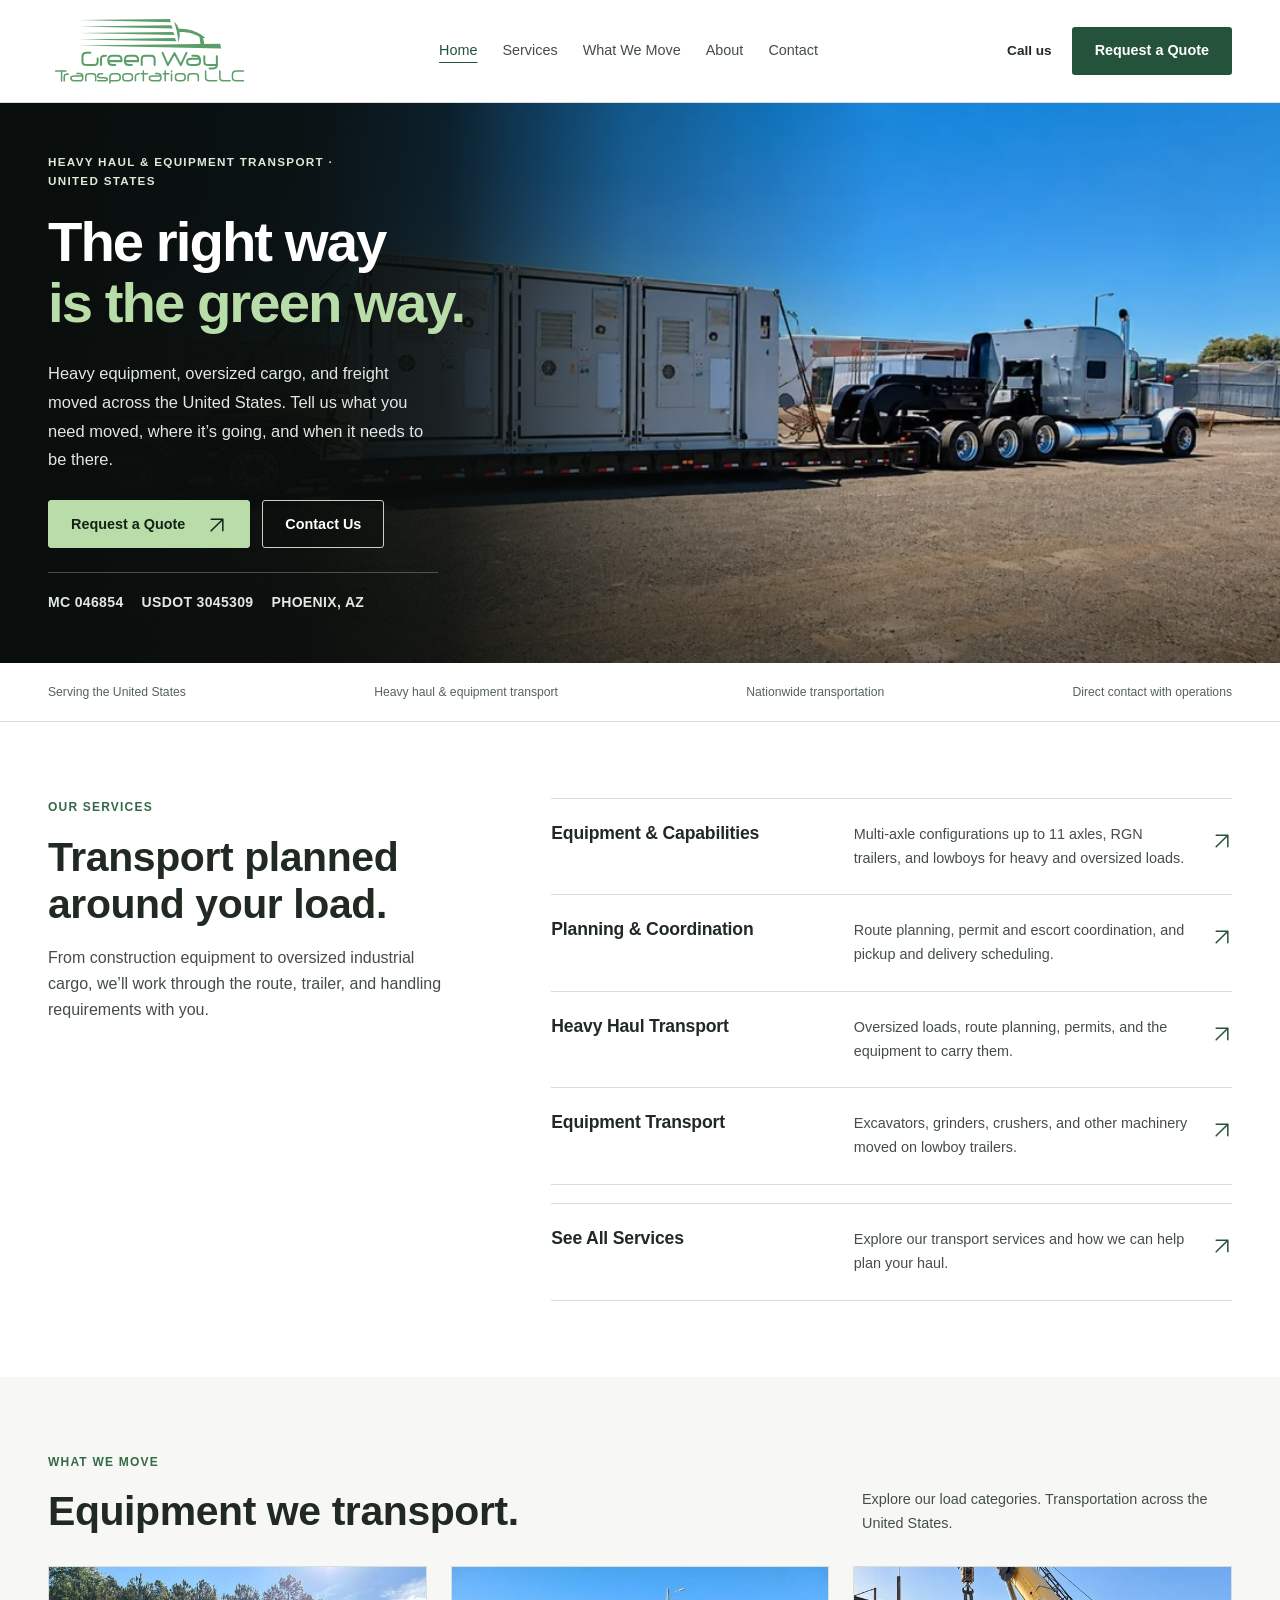
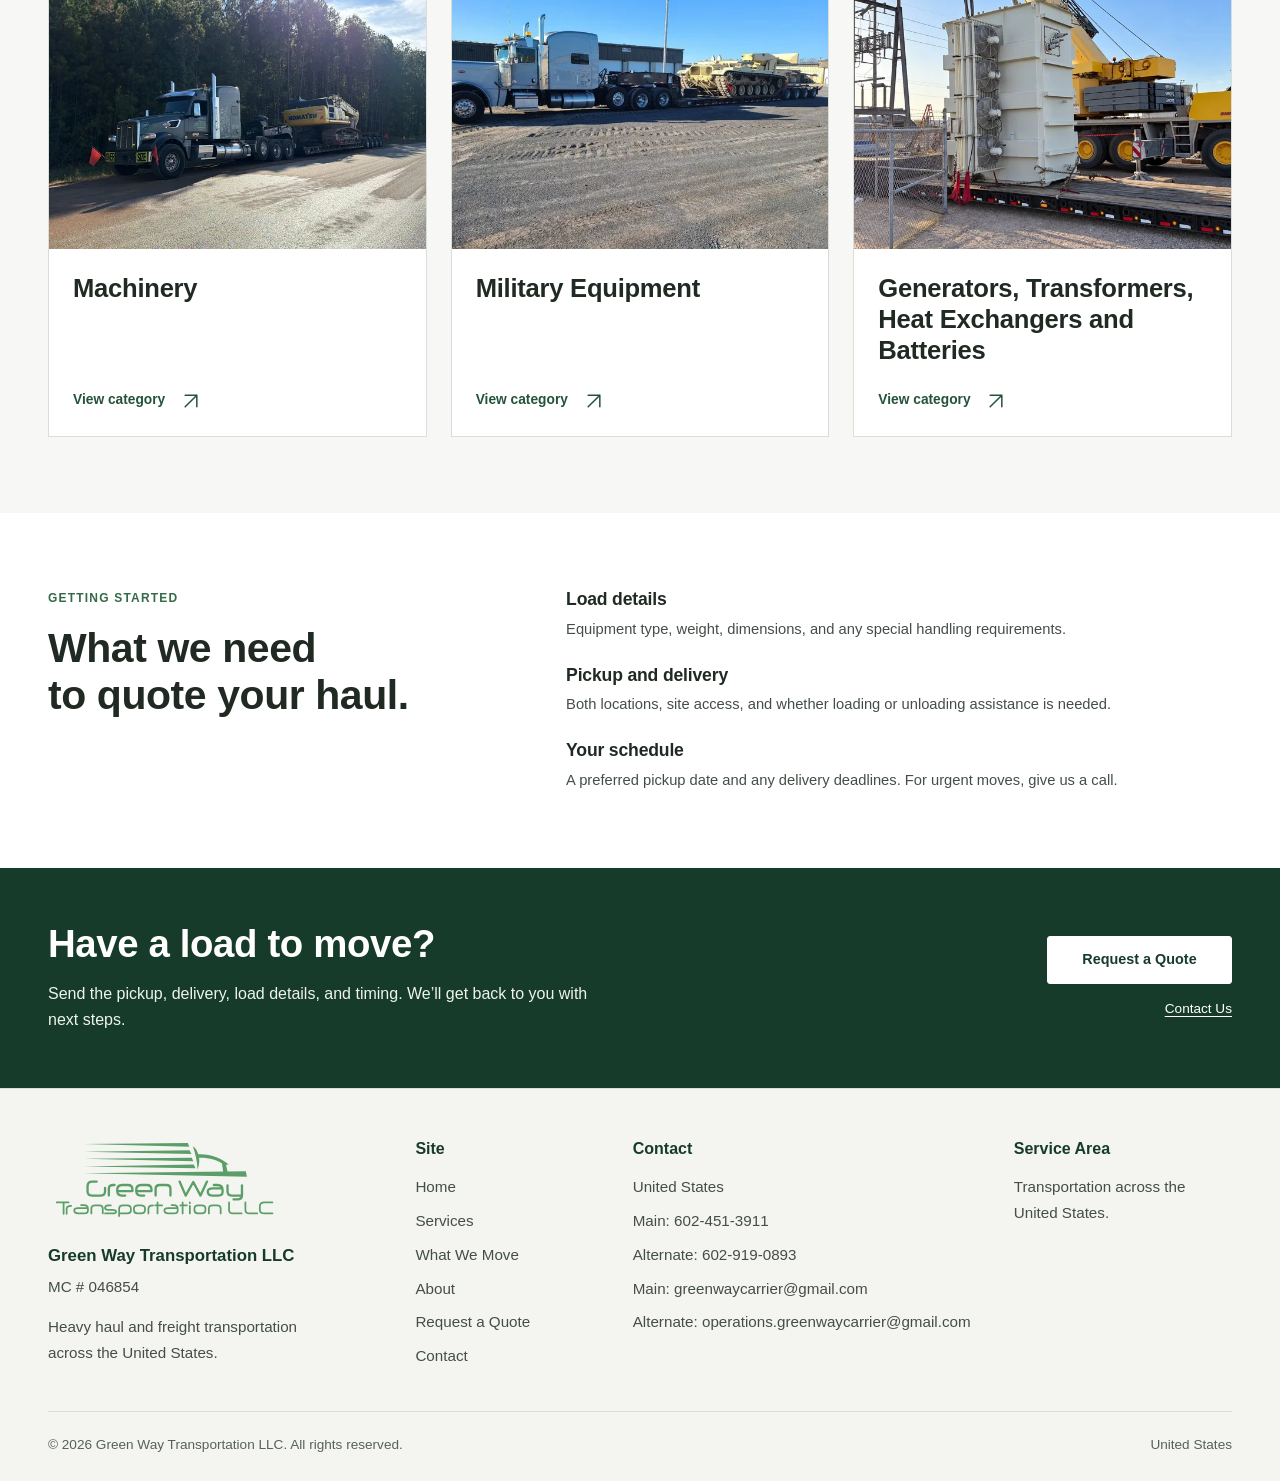
==== commit 3d2aaf91: "Add files via upload" ====
--- a/index.html
+++ b/index.html
@@ -6,7 +6,7 @@
 <meta name="description" content="Heavy haul, equipment and freight transportation across the United States. View Green Way’s company photos and request a quote.">
 <meta name="theme-color" content="#133d29">
 <link rel="icon" href="assets/favicon.svg" type="image/svg+xml">
-<link rel="stylesheet" href="styles.css?v=20261015-neutral-services-v33">
+<link rel="stylesheet" href="styles.css?v=20261015-visible-quote-actions-v34">
 <noscript><style>@media (max-width: 1059px) { .mobile-menu[hidden] { display: block !important; } }</style></noscript>
 <script>
 // Decide before first paint; a missing intro script cannot trap the page.
@@ -26,7 +26,7 @@
 })();
 </script>
 <style>.entry-intro { visibility: hidden; }</style>
-<link rel="stylesheet" href="intro.css?v=20261015-neutral-services-v33">
+<link rel="stylesheet" href="intro.css?v=20261015-visible-quote-actions-v34">
 </head>
 <body><div class="entry-intro" tabindex="-1" role="dialog" aria-modal="true" aria-label="Preparing the Green Way website">
   <div class="entry-intro-inner">
@@ -72,7 +72,7 @@
   </div>
 </section>
 <section class="trust-band"><div class="trust-band-inner"><div class="trust-item">Serving the United States</div><div class="trust-item">Heavy haul &amp; equipment transport</div><div class="trust-item">Nationwide transportation</div><div class="trust-item">Direct contact with operations</div></div></section>
-<section class="section"><div class="container service-overview"><div class="section-head"><div class="eyebrow">Our services</div><h2>Transport planned around your load.</h2><p>From construction equipment to oversized industrial cargo, we’ll work through the route, trailer, and handling requirements with you.</p></div><div class="service-list"><a class="service-row" href="services.html#capabilities"><h3>Equipment &amp; Capabilities</h3><p>Multi-axle configurations up to 11 axles, RGN trailers, and lowboys for heavy and oversized loads.</p><span aria-hidden="true"><svg class="icon icon-arrow" viewBox="0 0 24 24" fill="none" stroke="currentColor" stroke-width="1.8" stroke-linecap="round" stroke-linejoin="round" aria-hidden="true" focusable="false"><path d="M5 19 19 5M5 5h14v14"></path></svg></span></a><a class="service-row" href="services.html#planning"><h3>Planning &amp; Coordination</h3><p>Route planning, permit and escort coordination, and pickup and delivery scheduling.</p><span aria-hidden="true"><svg class="icon icon-arrow" viewBox="0 0 24 24" fill="none" stroke="currentColor" stroke-width="1.8" stroke-linecap="round" stroke-linejoin="round" aria-hidden="true" focusable="false"><path d="M5 19 19 5M5 5h14v14"></path></svg></span></a><a class="service-row" href="services.html#heavy-haul"><h3>Heavy Haul Transport</h3><p>Oversized loads, route planning, permits, and the equipment to carry them.</p><span aria-hidden="true"><svg class="icon icon-arrow" viewBox="0 0 24 24" fill="none" stroke="currentColor" stroke-width="1.8" stroke-linecap="round" stroke-linejoin="round" aria-hidden="true" focusable="false"><path d="M5 19 19 5M5 5h14v14"></path></svg></span></a><a class="service-row" href="services.html#equipment"><h3>Equipment Transport</h3><p>Excavators, grinders, crushers, and other machinery moved on lowboy trailers.</p><span aria-hidden="true"><svg class="icon icon-arrow" viewBox="0 0 24 24" fill="none" stroke="currentColor" stroke-width="1.8" stroke-linecap="round" stroke-linejoin="round" aria-hidden="true" focusable="false"><path d="M5 19 19 5M5 5h14v14"></path></svg></span></a><a class="service-row service-row-more" href="services.html"><h3>See All Services</h3><p>Explore our transport services and how we can help plan your haul.</p><span aria-hidden="true"><svg class="icon icon-arrow" viewBox="0 0 24 24" fill="none" stroke="currentColor" stroke-width="1.8" stroke-linecap="round" stroke-linejoin="round" aria-hidden="true" focusable="false"><path d="M5 19 19 5M5 5h14v14"></path></svg></span></a></div></div></section><section class="section section-alt" id="equipment" aria-labelledby="equipment-heading"><div class="container"><div class="work-heading"><div><div class="eyebrow">What we move</div><h2 id="equipment-heading">Equipment we transport.</h2></div><p>Explore our three load categories. Transportation across the United States.</p></div><div class="category-grid"><a class="category-card" href="machinery.html"><span class="category-image"><img src="assets/machinery-01-640.webp" srcset="assets/machinery-01-640.webp 640w, assets/machinery-01-1280.webp 1280w, assets/machinery-01-1600.webp 1600w" sizes="(max-width: 760px) calc(100vw - 40px), (max-width: 1240px) calc((100vw - 104px) / 3), 379px" width="640" height="480" alt="Silver truck hauling a Komatsu excavator on a lowboy trailer beside a wooded road" loading="lazy" decoding="async"></span><h3>Machinery</h3><span class="category-link">View category <span aria-hidden="true"><svg class="icon icon-arrow" viewBox="0 0 24 24" fill="none" stroke="currentColor" stroke-width="1.8" stroke-linecap="round" stroke-linejoin="round" aria-hidden="true" focusable="false"><path d="M5 19 19 5M5 5h14v14"></path></svg></span></span></a><a class="category-card" href="military-equipment.html"><span class="category-image"><img src="assets/military-equipment-02-640.webp" srcset="assets/military-equipment-02-640.webp 640w, assets/military-equipment-02-1024.webp 1024w" sizes="(max-width: 760px) calc(100vw - 40px), (max-width: 1240px) calc((100vw - 104px) / 3), 379px" width="640" height="480" alt="Silver truck hauling a tracked military vehicle on a lowboy trailer" loading="lazy" decoding="async"></span><h3>Military Equipment</h3><span class="category-link">View category <span aria-hidden="true"><svg class="icon icon-arrow" viewBox="0 0 24 24" fill="none" stroke="currentColor" stroke-width="1.8" stroke-linecap="round" stroke-linejoin="round" aria-hidden="true" focusable="false"><path d="M5 19 19 5M5 5h14v14"></path></svg></span></span></a><a class="category-card" href="generators-transformers-batteries.html"><span class="category-image"><img src="assets/power-equipment-02-640.webp" srcset="assets/power-equipment-02-640.webp 640w, assets/power-equipment-02-1280.webp 1280w, assets/power-equipment-02-1448.webp 1448w" sizes="(max-width: 760px) calc(100vw - 40px), (max-width: 1240px) calc((100vw - 104px) / 3), 379px" width="640" height="480" alt="Large transformer being positioned on a trailer with a crane at an electrical site" loading="lazy" decoding="async"></span><h3>Generators, Transformers, Heat Exchangers and Batteries</h3><span class="category-link">View category <span aria-hidden="true"><svg class="icon icon-arrow" viewBox="0 0 24 24" fill="none" stroke="currentColor" stroke-width="1.8" stroke-linecap="round" stroke-linejoin="round" aria-hidden="true" focusable="false"><path d="M5 19 19 5M5 5h14v14"></path></svg></span></span></a></div></div></section><section class="section"><div class="container process-line"><div><div class="eyebrow">Getting started</div><h2>What we need<br>to quote your haul.</h2></div><ol class="process-list"><li><h3>Load details</h3><p>Equipment type, weight, dimensions, and any special handling requirements.</p></li><li><h3>Pickup and delivery</h3><p>Both locations, site access, and whether loading or unloading assistance is needed.</p></li><li><h3>Your schedule</h3><p>A preferred pickup date and any delivery deadlines. For urgent moves, give us a call.</p></li></ol></div></section><section class="cta-band"><div class="cta-inner"><div><h2>Have a load to move?</h2><p>Send the pickup, delivery, load details, and timing. We’ll get back to you with next steps.</p></div><div class="cta-actions"><a class="btn" href="quote.html">Request a Quote</a><div class="small"><a href="contact.html">Contact Us</a></div></div></div></section></main><footer class="site-footer">
+<section class="section"><div class="container service-overview"><div class="section-head"><div class="eyebrow">Our services</div><h2>Transport planned around your load.</h2><p>From construction equipment to oversized industrial cargo, we’ll work through the route, trailer, and handling requirements with you.</p></div><div class="service-list"><a class="service-row" href="services.html#capabilities"><h3>Equipment &amp; Capabilities</h3><p>Multi-axle configurations up to 11 axles, RGN trailers, and lowboys for heavy and oversized loads.</p><span aria-hidden="true"><svg class="icon icon-arrow" viewBox="0 0 24 24" fill="none" stroke="currentColor" stroke-width="1.8" stroke-linecap="round" stroke-linejoin="round" aria-hidden="true" focusable="false"><path d="M5 19 19 5M5 5h14v14"></path></svg></span></a><a class="service-row" href="services.html#planning"><h3>Planning &amp; Coordination</h3><p>Route planning, permit and escort coordination, and pickup and delivery scheduling.</p><span aria-hidden="true"><svg class="icon icon-arrow" viewBox="0 0 24 24" fill="none" stroke="currentColor" stroke-width="1.8" stroke-linecap="round" stroke-linejoin="round" aria-hidden="true" focusable="false"><path d="M5 19 19 5M5 5h14v14"></path></svg></span></a><a class="service-row" href="services.html#heavy-haul"><h3>Heavy Haul Transport</h3><p>Oversized loads, route planning, permits, and the equipment to carry them.</p><span aria-hidden="true"><svg class="icon icon-arrow" viewBox="0 0 24 24" fill="none" stroke="currentColor" stroke-width="1.8" stroke-linecap="round" stroke-linejoin="round" aria-hidden="true" focusable="false"><path d="M5 19 19 5M5 5h14v14"></path></svg></span></a><a class="service-row" href="services.html#equipment"><h3>Equipment Transport</h3><p>Excavators, grinders, crushers, and other machinery moved on lowboy trailers.</p><span aria-hidden="true"><svg class="icon icon-arrow" viewBox="0 0 24 24" fill="none" stroke="currentColor" stroke-width="1.8" stroke-linecap="round" stroke-linejoin="round" aria-hidden="true" focusable="false"><path d="M5 19 19 5M5 5h14v14"></path></svg></span></a><a class="service-row service-row-more" href="services.html"><h3>See All Services</h3><p>Explore our transport services and how we can help plan your haul.</p><span aria-hidden="true"><svg class="icon icon-arrow" viewBox="0 0 24 24" fill="none" stroke="currentColor" stroke-width="1.8" stroke-linecap="round" stroke-linejoin="round" aria-hidden="true" focusable="false"><path d="M5 19 19 5M5 5h14v14"></path></svg></span></a></div></div></section><section class="section section-alt" id="equipment" aria-labelledby="equipment-heading"><div class="container"><div class="work-heading"><div><div class="eyebrow">What we move</div><h2 id="equipment-heading">Equipment we transport.</h2></div><p>Explore our load categories. Transportation across the United States.</p></div><div class="category-grid"><a class="category-card" href="machinery.html"><span class="category-image"><img src="assets/machinery-01-640.webp" srcset="assets/machinery-01-640.webp 640w, assets/machinery-01-1280.webp 1280w, assets/machinery-01-1600.webp 1600w" sizes="(max-width: 760px) calc(100vw - 40px), (max-width: 1240px) calc((100vw - 104px) / 3), 379px" width="640" height="480" alt="Silver truck hauling a Komatsu excavator on a lowboy trailer beside a wooded road" loading="lazy" decoding="async"></span><h3>Machinery</h3><span class="category-link">View category <span aria-hidden="true"><svg class="icon icon-arrow" viewBox="0 0 24 24" fill="none" stroke="currentColor" stroke-width="1.8" stroke-linecap="round" stroke-linejoin="round" aria-hidden="true" focusable="false"><path d="M5 19 19 5M5 5h14v14"></path></svg></span></span></a><a class="category-card" href="military-equipment.html"><span class="category-image"><img src="assets/military-equipment-02-640.webp" srcset="assets/military-equipment-02-640.webp 640w, assets/military-equipment-02-1024.webp 1024w" sizes="(max-width: 760px) calc(100vw - 40px), (max-width: 1240px) calc((100vw - 104px) / 3), 379px" width="640" height="480" alt="Silver truck hauling a tracked military vehicle on a lowboy trailer" loading="lazy" decoding="async"></span><h3>Military Equipment</h3><span class="category-link">View category <span aria-hidden="true"><svg class="icon icon-arrow" viewBox="0 0 24 24" fill="none" stroke="currentColor" stroke-width="1.8" stroke-linecap="round" stroke-linejoin="round" aria-hidden="true" focusable="false"><path d="M5 19 19 5M5 5h14v14"></path></svg></span></span></a><a class="category-card" href="generators-transformers-batteries.html"><span class="category-image"><img src="assets/power-equipment-02-640.webp" srcset="assets/power-equipment-02-640.webp 640w, assets/power-equipment-02-1280.webp 1280w, assets/power-equipment-02-1448.webp 1448w" sizes="(max-width: 760px) calc(100vw - 40px), (max-width: 1240px) calc((100vw - 104px) / 3), 379px" width="640" height="480" alt="Large transformer being positioned on a trailer with a crane at an electrical site" loading="lazy" decoding="async"></span><h3>Generators, Transformers, Heat Exchangers and Batteries</h3><span class="category-link">View category <span aria-hidden="true"><svg class="icon icon-arrow" viewBox="0 0 24 24" fill="none" stroke="currentColor" stroke-width="1.8" stroke-linecap="round" stroke-linejoin="round" aria-hidden="true" focusable="false"><path d="M5 19 19 5M5 5h14v14"></path></svg></span></span></a></div></div></section><section class="section"><div class="container process-line"><div><div class="eyebrow">Getting started</div><h2>What we need<br>to quote your haul.</h2></div><ol class="process-list"><li><h3>Load details</h3><p>Equipment type, weight, dimensions, and any special handling requirements.</p></li><li><h3>Pickup and delivery</h3><p>Both locations, site access, and whether loading or unloading assistance is needed.</p></li><li><h3>Your schedule</h3><p>A preferred pickup date and any delivery deadlines. For urgent moves, give us a call.</p></li></ol></div></section><section class="cta-band"><div class="cta-inner"><div><h2>Have a load to move?</h2><p>Send the pickup, delivery, load details, and timing. We’ll get back to you with next steps.</p></div><div class="cta-actions"><a class="btn" href="quote.html">Request a Quote</a><div class="small"><a href="contact.html">Contact Us</a></div></div></div></section></main><footer class="site-footer">
   <div class="footer-inner">
     <div class="footer-grid">
       <div class="footer-col footer-brand">
@@ -112,5 +112,5 @@
   </div>
 </footer>
 
-<script src="main.js?v=20261015-neutral-services-v33" defer></script>
-<script src="intro.js?v=20261015-neutral-services-v33" defer></script><script src="motion.js?v=20261015-neutral-services-v33" defer></script><script src="navigation.js?v=20261015-neutral-services-v33" defer></script><dialog class="photo-viewer" aria-labelledby="photo-viewer-title"><h2 class="visually-hidden" id="photo-viewer-title">Photo Viewer</h2><button class="photo-viewer-close" type="button" aria-label="Close photo" autofocus><svg viewBox="0 0 24 24" fill="none" stroke="currentColor" stroke-width="1.8" stroke-linecap="round" aria-hidden="true" focusable="false"><path d="m6 6 12 12M18 6 6 18"></path></svg></button><div class="photo-viewer-stage"><img class="photo-viewer-image" alt="" hidden></div><p class="photo-viewer-status" role="status"></p></dialog><script src="gallery.js?v=20261015-neutral-services-v33" defer></script></body></html>+<script src="main.js?v=20261015-visible-quote-actions-v34" defer></script>
+<script src="intro.js?v=20261015-visible-quote-actions-v34" defer></script><script src="motion.js?v=20261015-visible-quote-actions-v34" defer></script><script src="navigation.js?v=20261015-visible-quote-actions-v34" defer></script><dialog class="photo-viewer" aria-labelledby="photo-viewer-title"><h2 class="visually-hidden" id="photo-viewer-title">Photo Viewer</h2><button class="photo-viewer-close" type="button" aria-label="Close photo" autofocus><svg viewBox="0 0 24 24" fill="none" stroke="currentColor" stroke-width="1.8" stroke-linecap="round" aria-hidden="true" focusable="false"><path d="m6 6 12 12M18 6 6 18"></path></svg></button><div class="photo-viewer-stage"><img class="photo-viewer-image" alt="" hidden></div><p class="photo-viewer-status" role="status"></p></dialog><script src="gallery.js?v=20261015-visible-quote-actions-v34" defer></script></body></html>
--- a/styles.css
+++ b/styles.css
@@ -453,3 +453,5 @@
 
 .service-row { grid-template-columns: minmax(0, 1fr) minmax(0, 1.2fr) auto; }
 @media (max-width: 1059px) { .service-row { grid-template-columns: minmax(0, 1fr) auto; } }
+
+.capability-group .capability-quote { display: inline-flex; margin-top: 10px; min-height: 48px; visibility: visible; opacity: 1; }
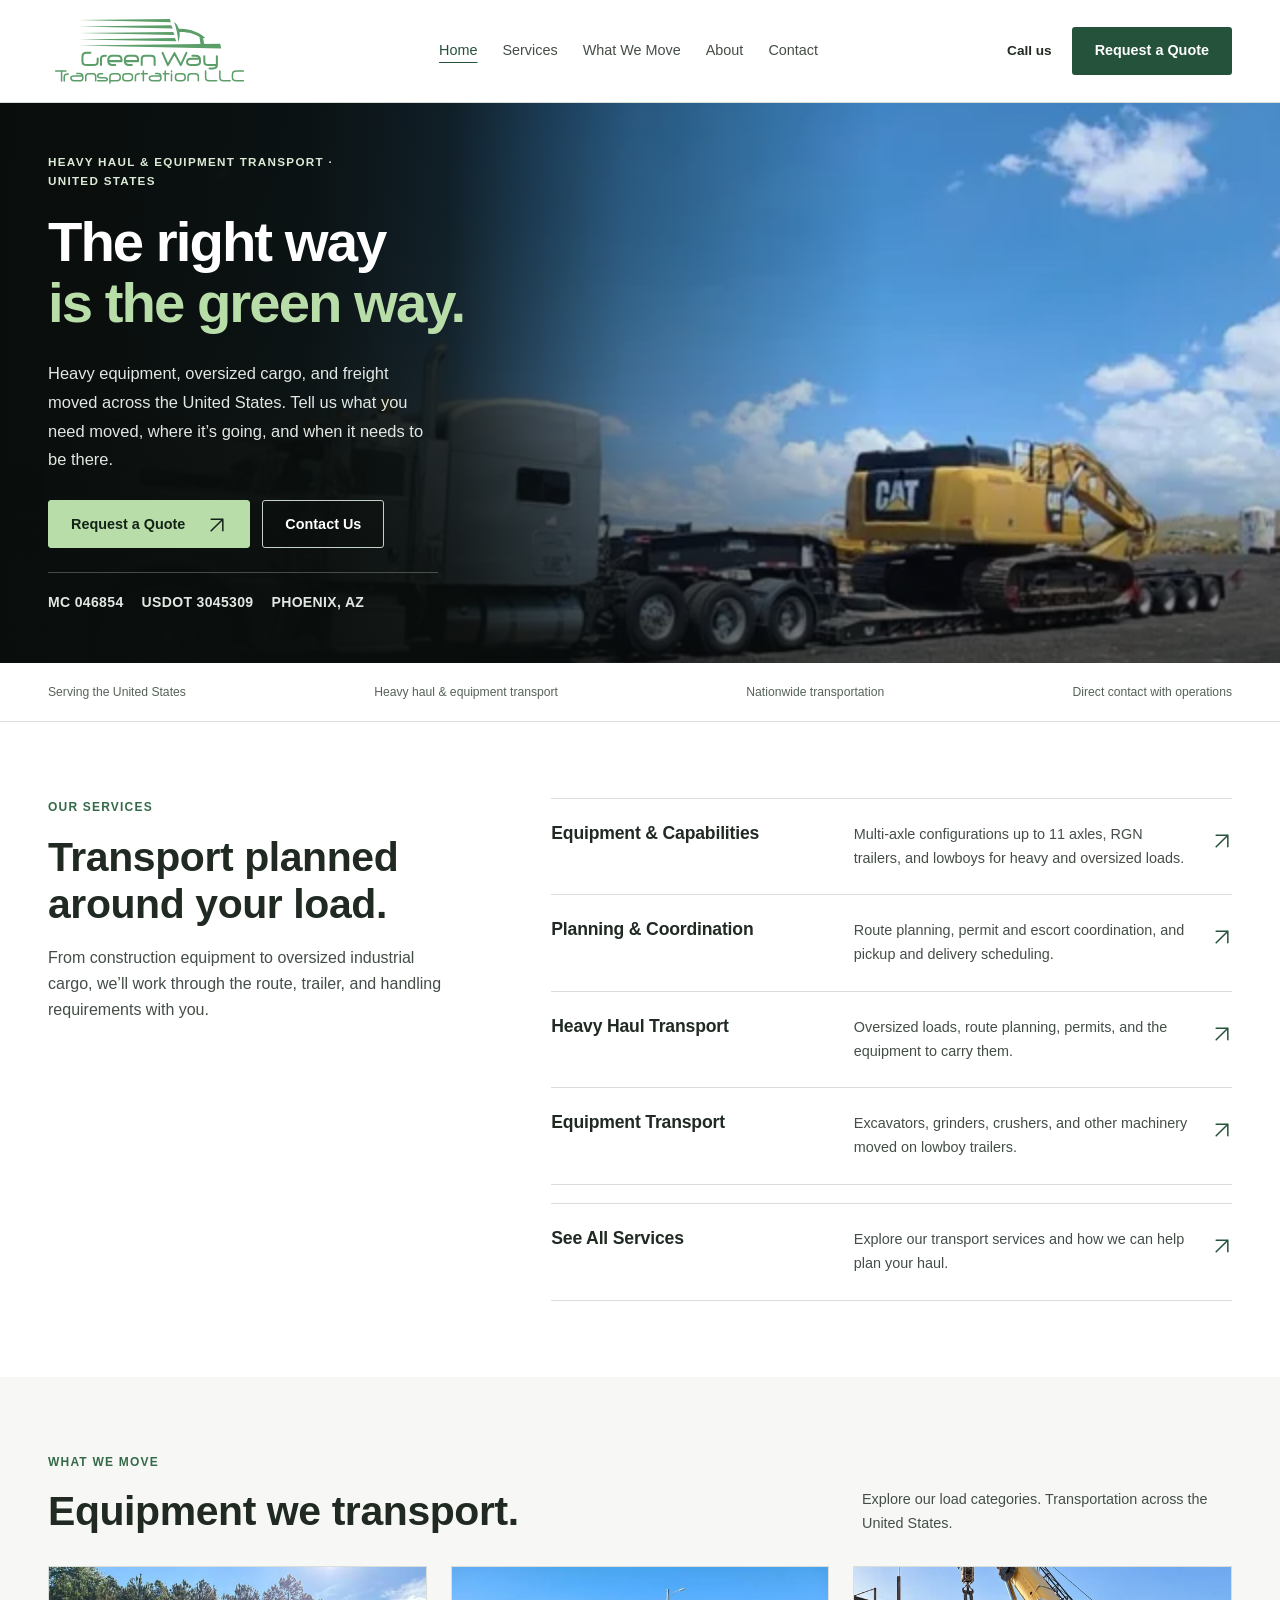
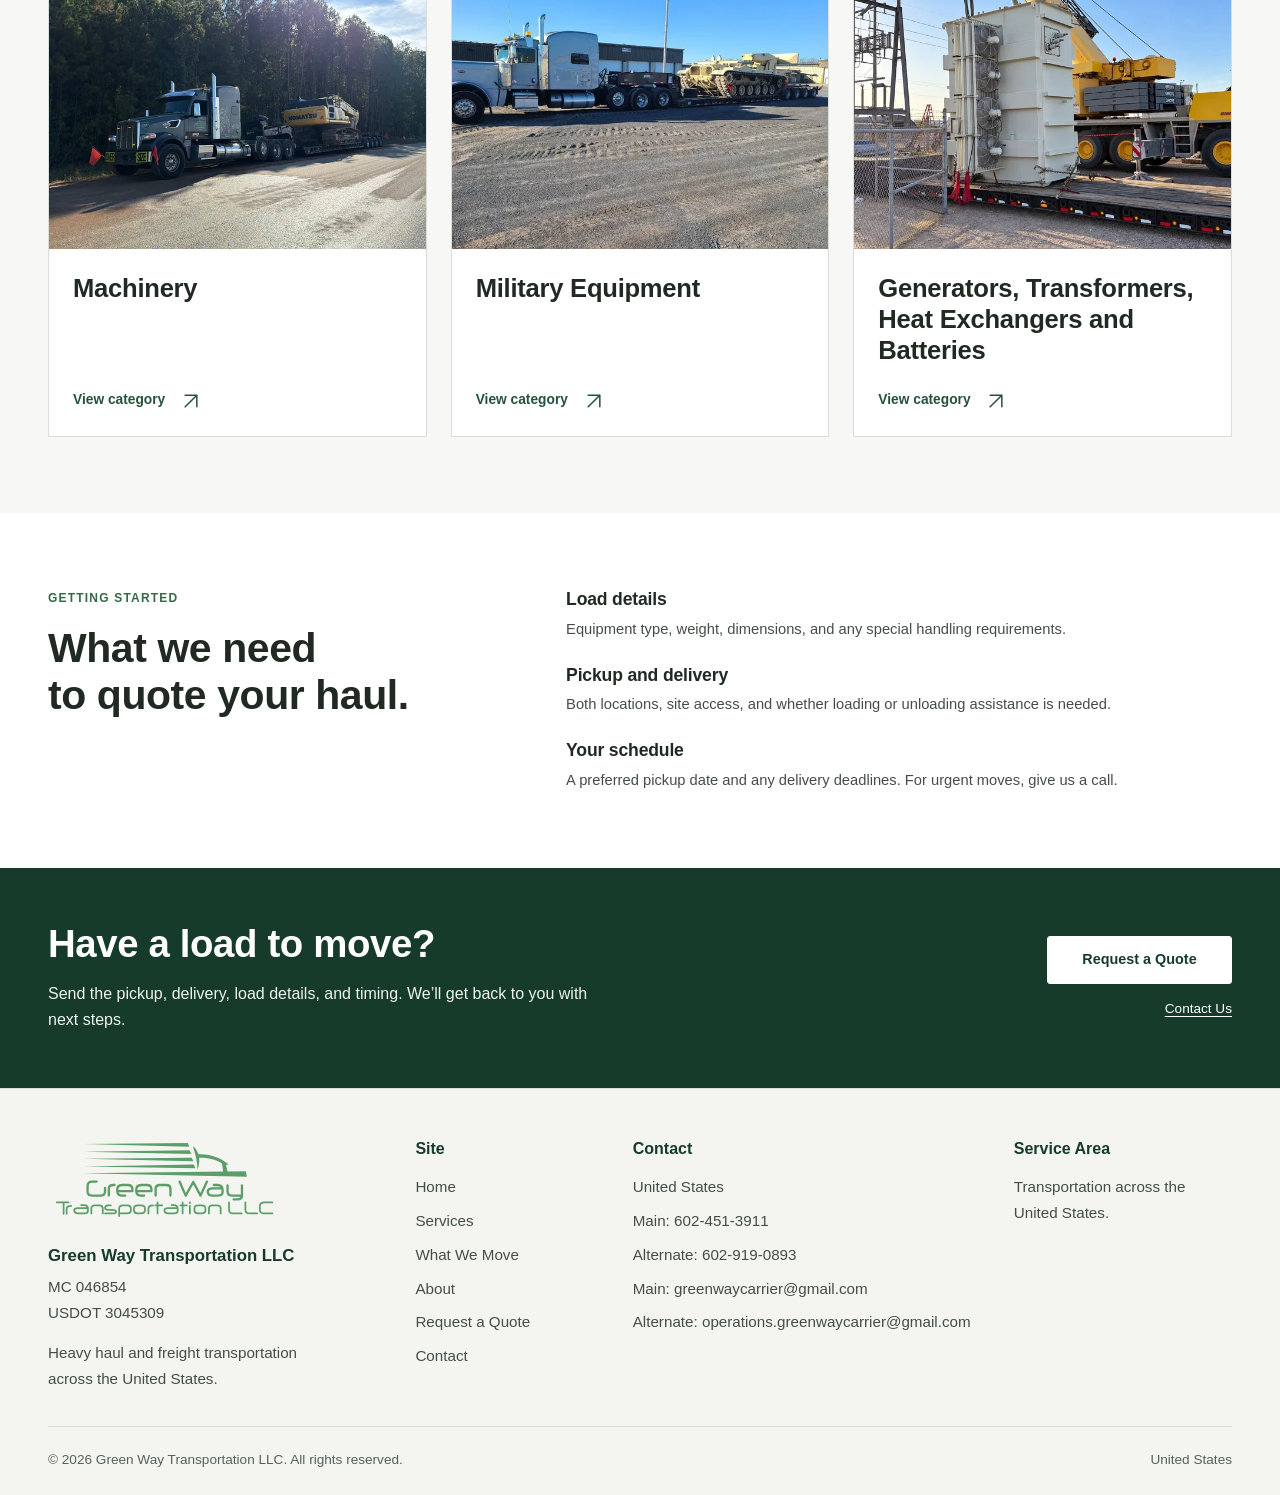
==== commit ecea418a: "Add files via upload" ====
--- a/index.html
+++ b/index.html
@@ -6,7 +6,7 @@
 <meta name="description" content="Heavy haul, equipment and freight transportation across the United States. View Green Way’s company photos and request a quote.">
 <meta name="theme-color" content="#133d29">
 <link rel="icon" href="assets/favicon.svg" type="image/svg+xml">
-<link rel="stylesheet" href="styles.css?v=20261015-visible-quote-actions-v34">
+<link rel="stylesheet" href="styles.css?v=20261015-footer-authority-v35">
 <noscript><style>@media (max-width: 1059px) { .mobile-menu[hidden] { display: block !important; } }</style></noscript>
 <script>
 // Decide before first paint; a missing intro script cannot trap the page.
@@ -26,7 +26,7 @@
 })();
 </script>
 <style>.entry-intro { visibility: hidden; }</style>
-<link rel="stylesheet" href="intro.css?v=20261015-visible-quote-actions-v34">
+<link rel="stylesheet" href="intro.css?v=20261015-footer-authority-v35">
 </head>
 <body><div class="entry-intro" tabindex="-1" role="dialog" aria-modal="true" aria-label="Preparing the Green Way website">
   <div class="entry-intro-inner">
@@ -77,7 +77,7 @@
     <div class="footer-grid">
       <div class="footer-col footer-brand">
         <a href="index.html" class="logo"><img class="brand-logo" src="assets/green-way-logo.svg" width="610" height="235" alt="Green Way Transportation LLC"></a>
-        <p class="footer-company-name">Green Way Transportation LLC</p><p class="footer-authority">MC # 046854</p><p class="description">Heavy haul and freight transportation across the United States.</p>
+        <p class="footer-company-name">Green Way Transportation LLC</p><p class="footer-authority">MC 046854<br>USDOT 3045309</p><p class="description">Heavy haul and freight transportation across the United States.</p>
       </div>
       <div class="footer-col">
         <h4>Site</h4>
@@ -112,5 +112,5 @@
   </div>
 </footer>
 
-<script src="main.js?v=20261015-visible-quote-actions-v34" defer></script>
-<script src="intro.js?v=20261015-visible-quote-actions-v34" defer></script><script src="motion.js?v=20261015-visible-quote-actions-v34" defer></script><script src="navigation.js?v=20261015-visible-quote-actions-v34" defer></script><dialog class="photo-viewer" aria-labelledby="photo-viewer-title"><h2 class="visually-hidden" id="photo-viewer-title">Photo Viewer</h2><button class="photo-viewer-close" type="button" aria-label="Close photo" autofocus><svg viewBox="0 0 24 24" fill="none" stroke="currentColor" stroke-width="1.8" stroke-linecap="round" aria-hidden="true" focusable="false"><path d="m6 6 12 12M18 6 6 18"></path></svg></button><div class="photo-viewer-stage"><img class="photo-viewer-image" alt="" hidden></div><p class="photo-viewer-status" role="status"></p></dialog><script src="gallery.js?v=20261015-visible-quote-actions-v34" defer></script></body></html>+<script src="main.js?v=20261015-footer-authority-v35" defer></script>
+<script src="intro.js?v=20261015-footer-authority-v35" defer></script><script src="motion.js?v=20261015-footer-authority-v35" defer></script><script src="navigation.js?v=20261015-footer-authority-v35" defer></script><dialog class="photo-viewer" aria-labelledby="photo-viewer-title"><h2 class="visually-hidden" id="photo-viewer-title">Photo Viewer</h2><button class="photo-viewer-close" type="button" aria-label="Close photo" autofocus><svg viewBox="0 0 24 24" fill="none" stroke="currentColor" stroke-width="1.8" stroke-linecap="round" aria-hidden="true" focusable="false"><path d="m6 6 12 12M18 6 6 18"></path></svg></button><div class="photo-viewer-stage"><img class="photo-viewer-image" alt="" hidden></div><p class="photo-viewer-status" role="status"></p></dialog><script src="gallery.js?v=20261015-footer-authority-v35" defer></script></body></html>
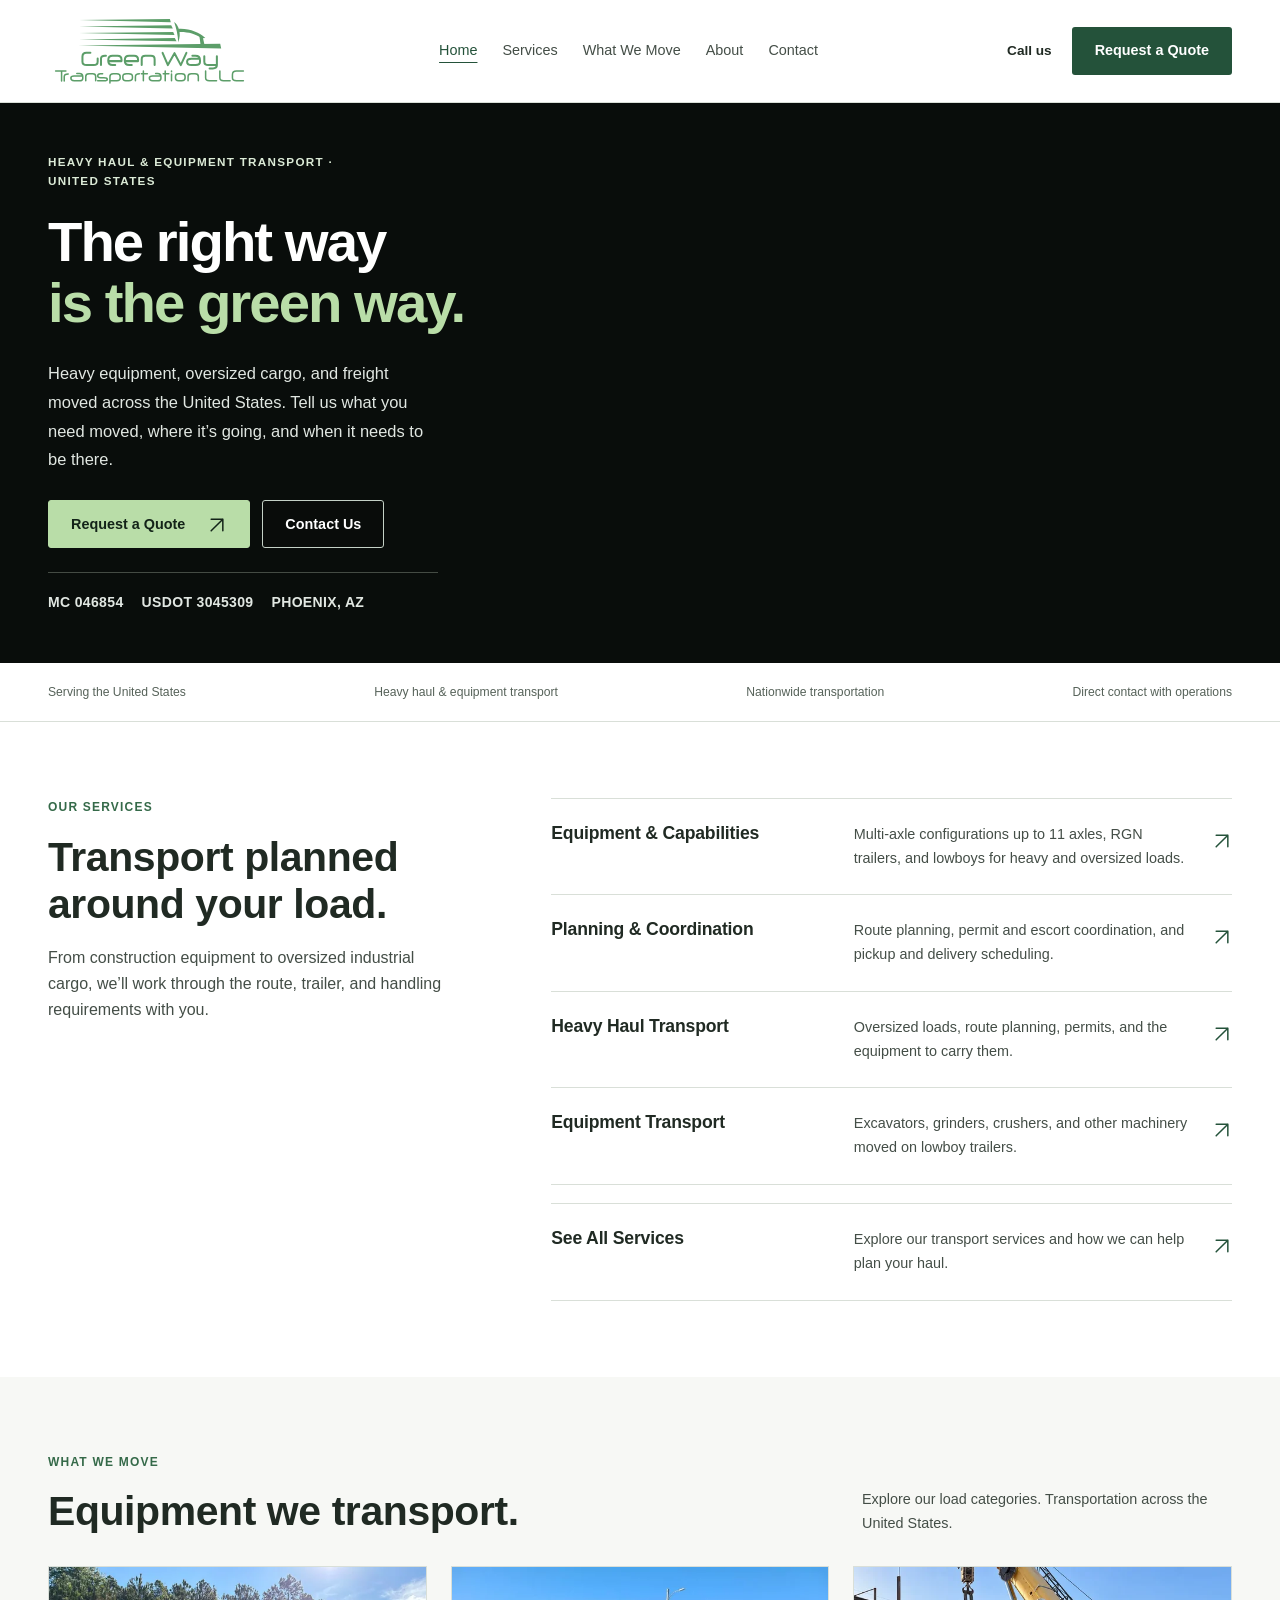
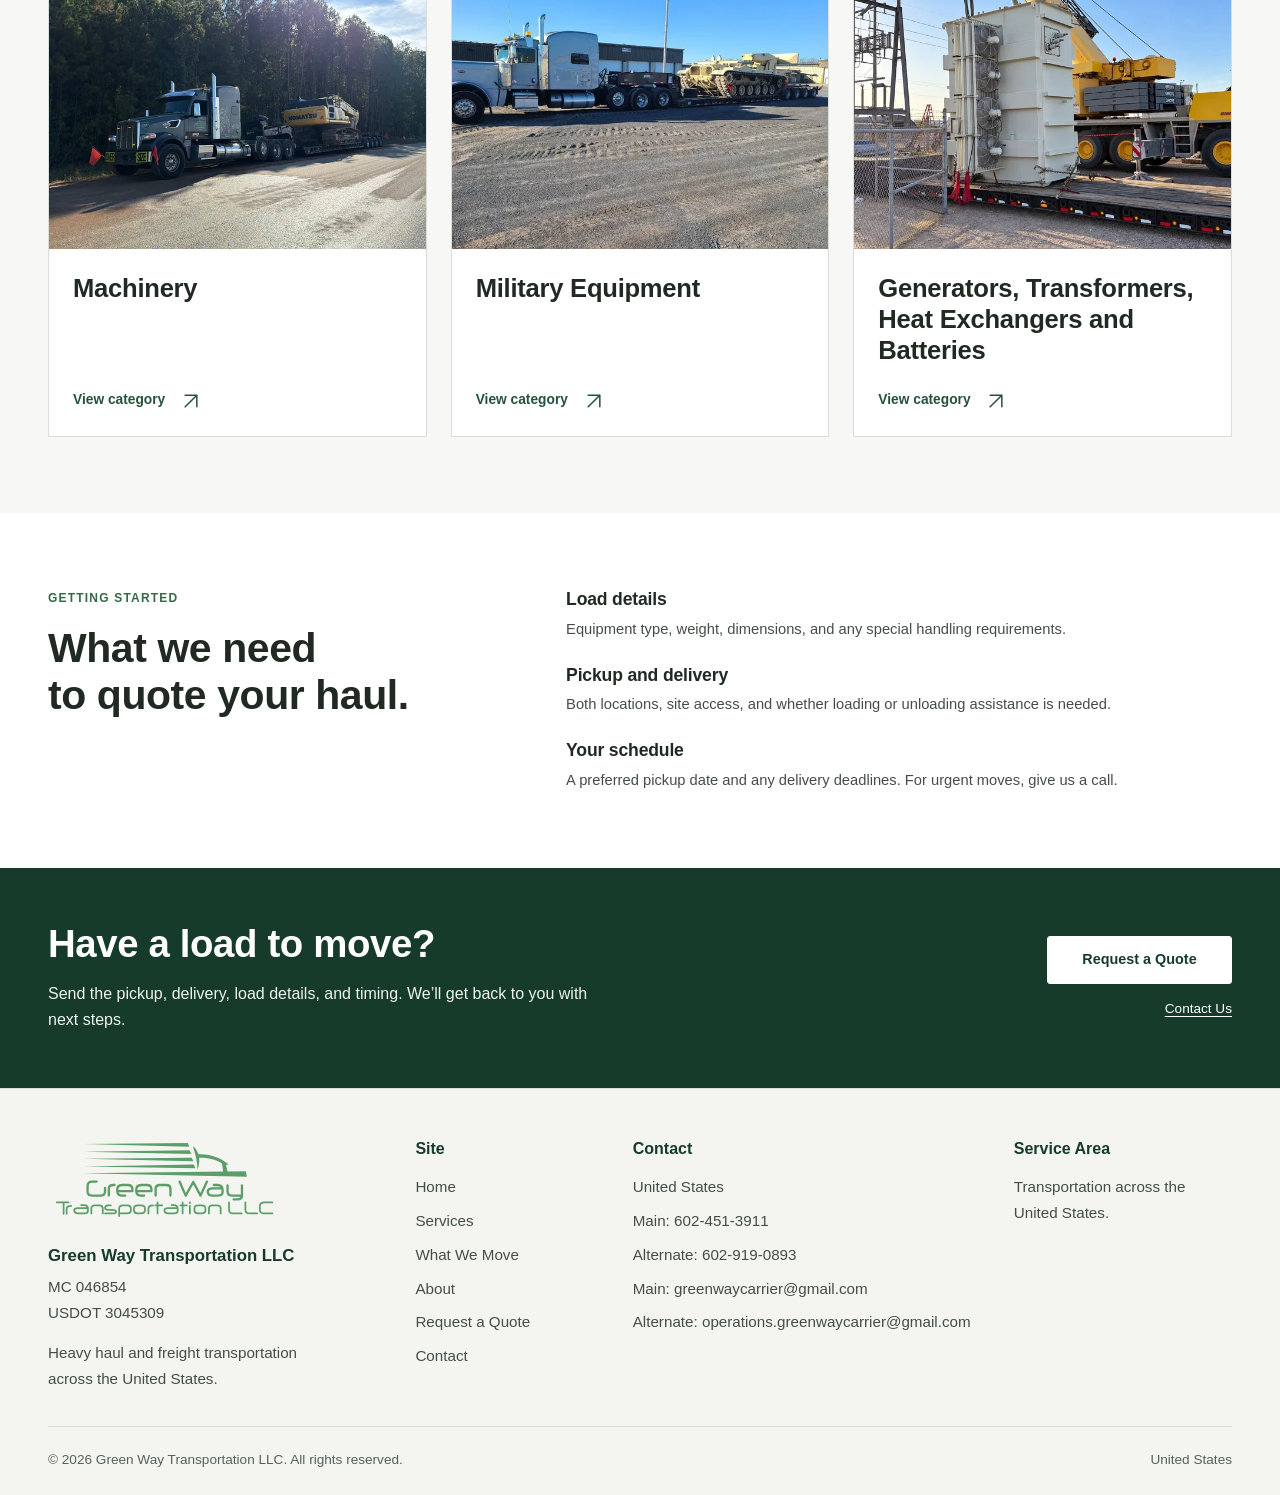
==== commit 4ae7518d: "Add files via upload" ====
--- a/index.html
+++ b/index.html
@@ -6,7 +6,7 @@
 <meta name="description" content="Heavy haul, equipment and freight transportation across the United States. View Green Way’s company photos and request a quote.">
 <meta name="theme-color" content="#133d29">
 <link rel="icon" href="assets/favicon.svg" type="image/svg+xml">
-<link rel="stylesheet" href="styles.css?v=20261015-footer-authority-v35">
+<link rel="stylesheet" href="styles.css?v=20261016-email-draft-v36">
 <noscript><style>@media (max-width: 1059px) { .mobile-menu[hidden] { display: block !important; } }</style></noscript>
 <script>
 // Decide before first paint; a missing intro script cannot trap the page.
@@ -26,7 +26,7 @@
 })();
 </script>
 <style>.entry-intro { visibility: hidden; }</style>
-<link rel="stylesheet" href="intro.css?v=20261015-footer-authority-v35">
+<link rel="stylesheet" href="intro.css?v=20261016-email-draft-v36">
 </head>
 <body><div class="entry-intro" tabindex="-1" role="dialog" aria-modal="true" aria-label="Preparing the Green Way website">
   <div class="entry-intro-inner">
@@ -112,5 +112,5 @@
   </div>
 </footer>
 
-<script src="main.js?v=20261015-footer-authority-v35" defer></script>
-<script src="intro.js?v=20261015-footer-authority-v35" defer></script><script src="motion.js?v=20261015-footer-authority-v35" defer></script><script src="navigation.js?v=20261015-footer-authority-v35" defer></script><dialog class="photo-viewer" aria-labelledby="photo-viewer-title"><h2 class="visually-hidden" id="photo-viewer-title">Photo Viewer</h2><button class="photo-viewer-close" type="button" aria-label="Close photo" autofocus><svg viewBox="0 0 24 24" fill="none" stroke="currentColor" stroke-width="1.8" stroke-linecap="round" aria-hidden="true" focusable="false"><path d="m6 6 12 12M18 6 6 18"></path></svg></button><div class="photo-viewer-stage"><img class="photo-viewer-image" alt="" hidden></div><p class="photo-viewer-status" role="status"></p></dialog><script src="gallery.js?v=20261015-footer-authority-v35" defer></script></body></html>+<script src="main.js?v=20261016-email-draft-v36" defer></script>
+<script src="intro.js?v=20261016-email-draft-v36" defer></script><script src="motion.js?v=20261016-email-draft-v36" defer></script><script src="navigation.js?v=20261016-email-draft-v36" defer></script><dialog class="photo-viewer" aria-labelledby="photo-viewer-title"><h2 class="visually-hidden" id="photo-viewer-title">Photo Viewer</h2><button class="photo-viewer-close" type="button" aria-label="Close photo" autofocus><svg viewBox="0 0 24 24" fill="none" stroke="currentColor" stroke-width="1.8" stroke-linecap="round" aria-hidden="true" focusable="false"><path d="m6 6 12 12M18 6 6 18"></path></svg></button><div class="photo-viewer-stage"><img class="photo-viewer-image" alt="" hidden></div><p class="photo-viewer-status" role="status"></p></dialog><script src="gallery.js?v=20261016-email-draft-v36" defer></script></body></html>
--- a/styles.css
+++ b/styles.css
@@ -455,3 +455,10 @@
 @media (max-width: 1059px) { .service-row { grid-template-columns: minmax(0, 1fr) auto; } }
 
 .capability-group .capability-quote { display: inline-flex; margin-top: 10px; min-height: 48px; visibility: visible; opacity: 1; }
+
+.form-result h3 { margin-bottom: 12px; font-size: 1.2rem; }
+.form-result p { margin-bottom: 14px; overflow-wrap: anywhere; }
+.form-result textarea { display: block; width: 100%; min-width: 0; max-width: 100%; margin: 16px 0; padding: 12px; border: 1px solid #a9b9a9; border-radius: 4px; font: inherit; font-size: 16px; line-height: 1.5; background: #fff; color: var(--charcoal); resize: vertical; }
+.draft-actions { display: flex; flex-wrap: wrap; gap: 10px; margin-bottom: 16px; }
+.form-result .draft-actions a { text-decoration: none; }
+@media(max-width:520px) { .draft-actions .btn { width: 100%; white-space: normal; } }
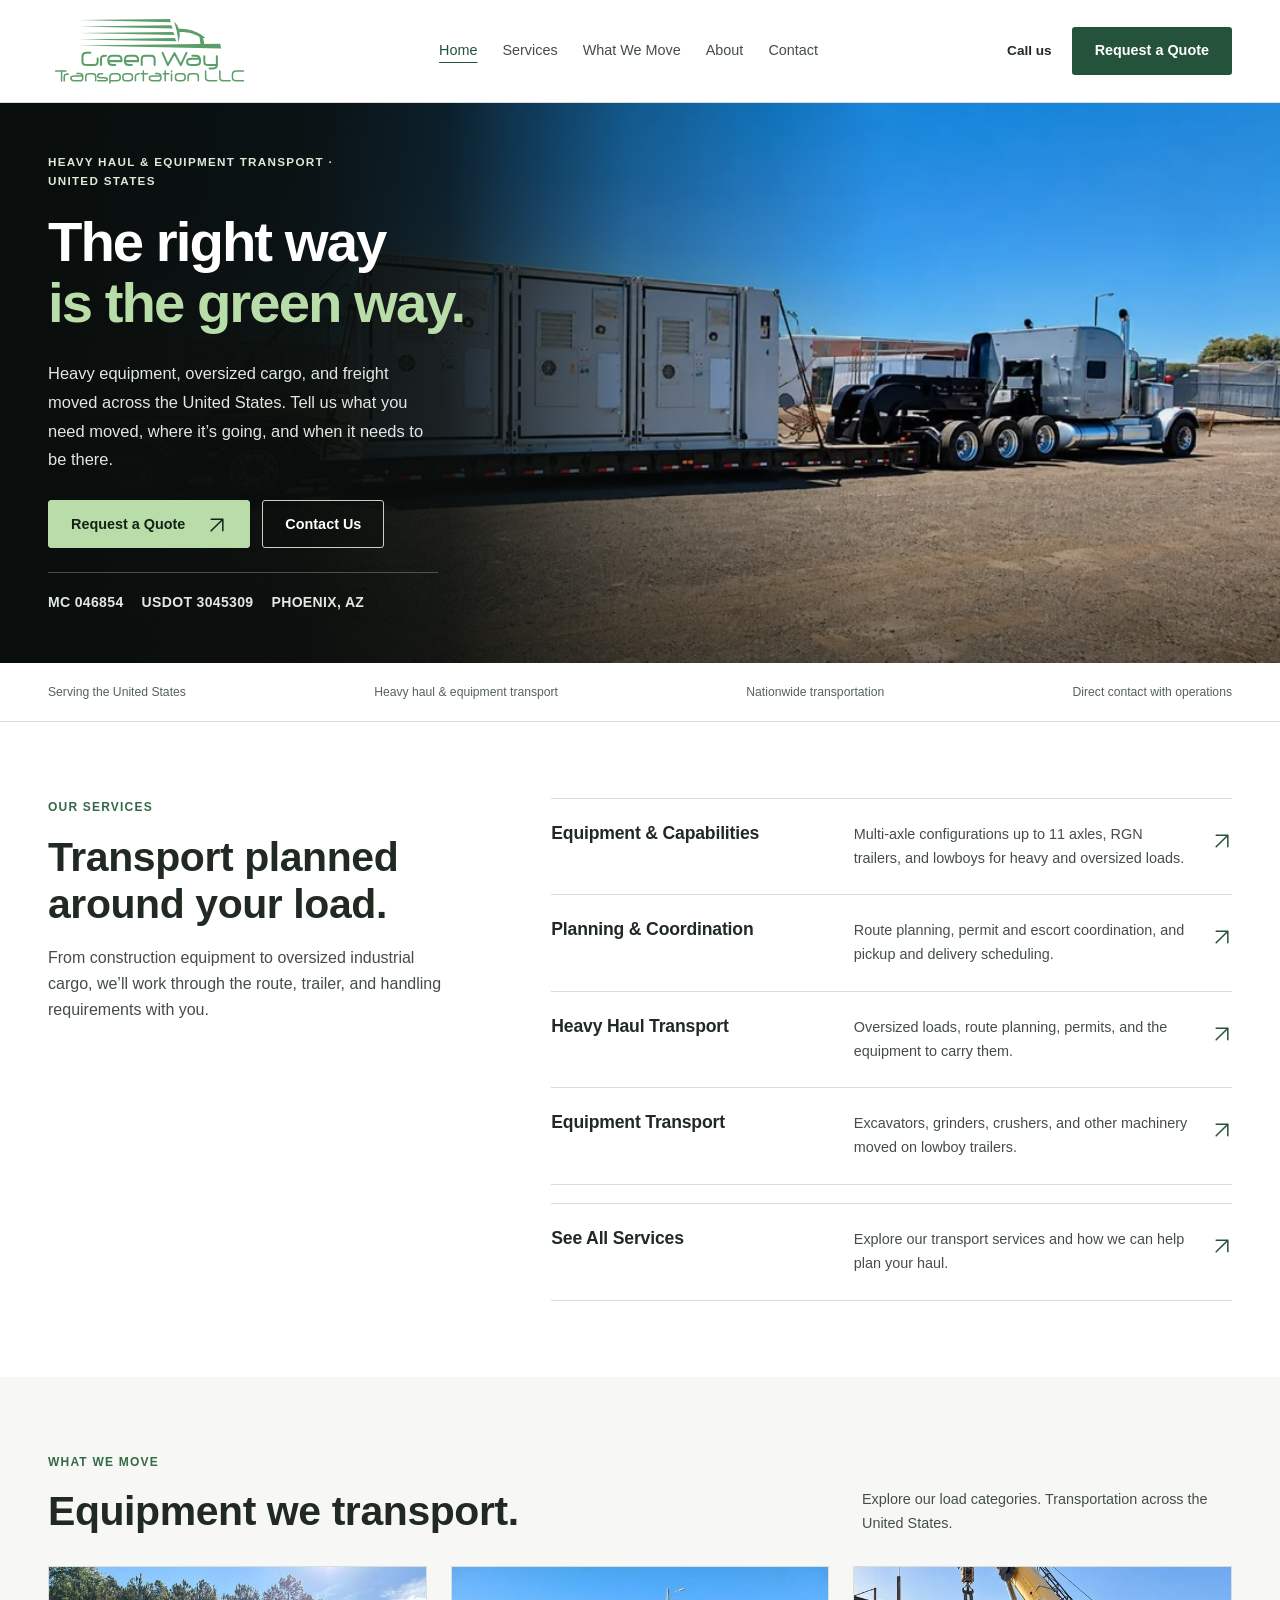
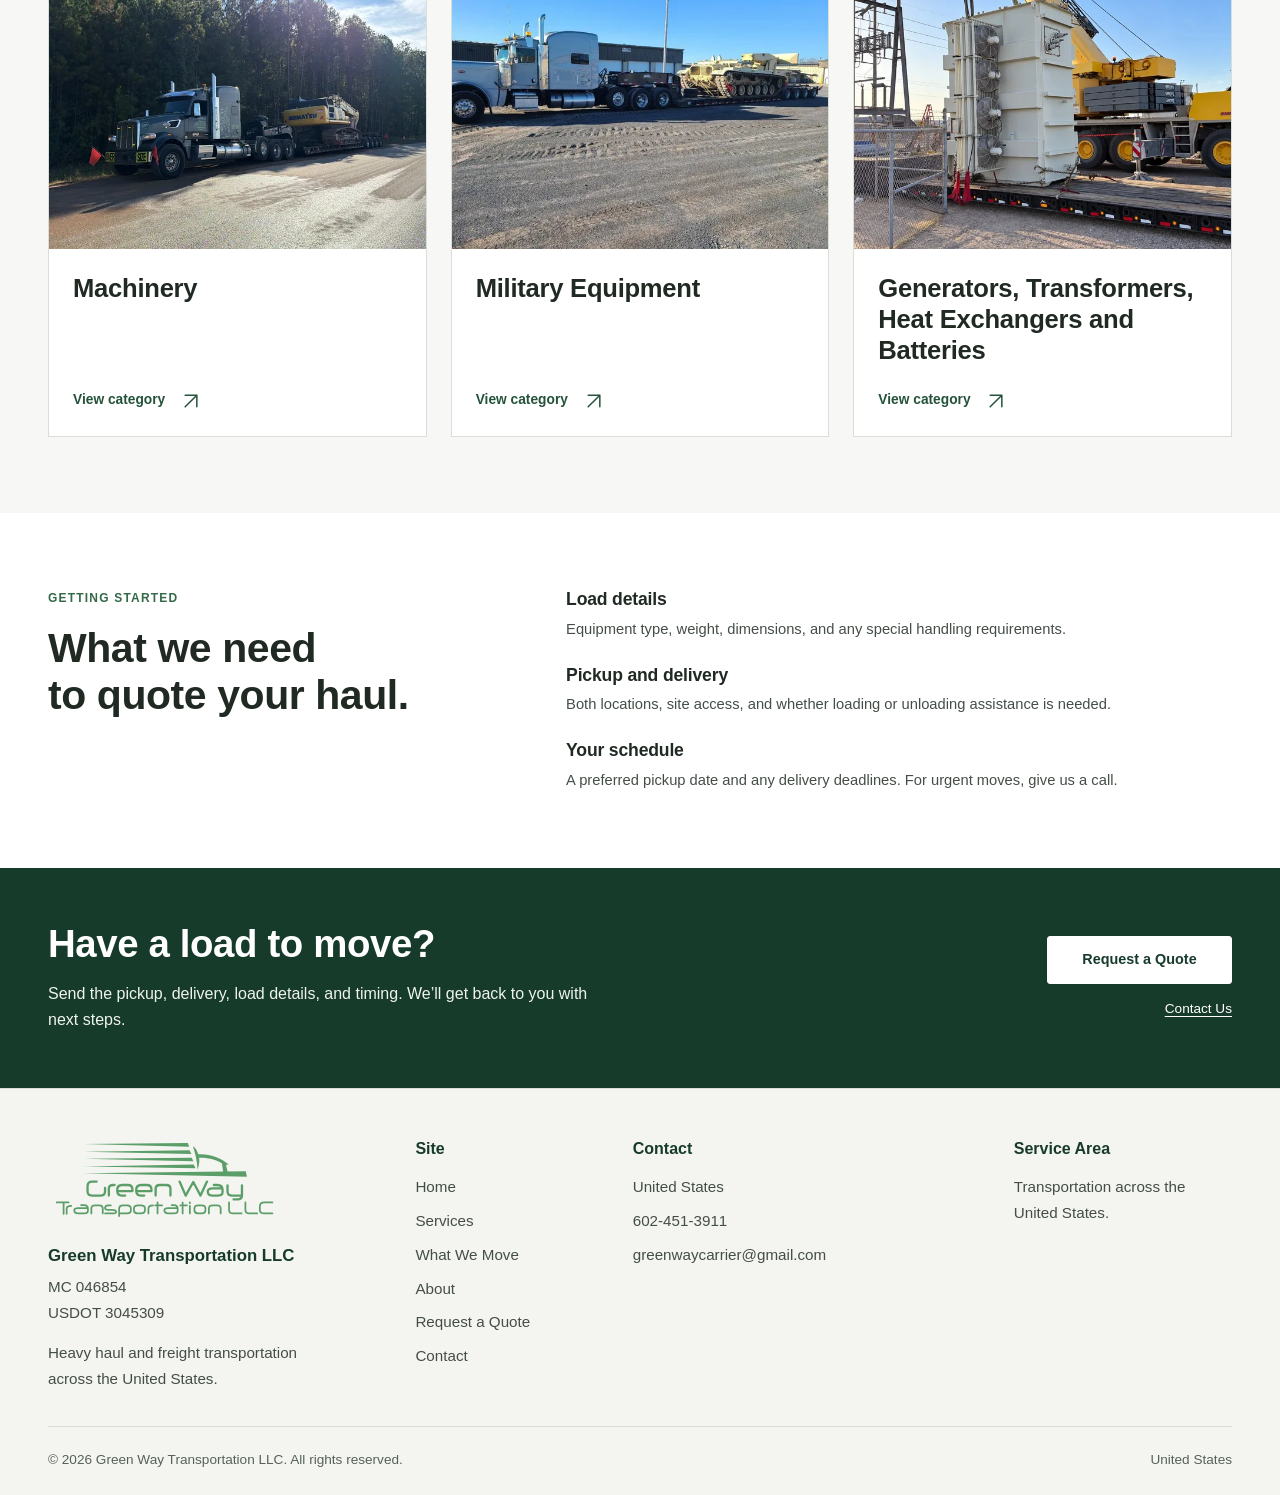
==== commit 21d1f39e: "Add files via upload" ====
--- a/index.html
+++ b/index.html
@@ -94,10 +94,8 @@
         <h4>Contact</h4>
         <ul>
           <li>United States</li>
-          <li><a href="tel:6024513911">Main: 602-451-3911</a></li>
-          <li><a href="tel:6029190893">Alternate: 602-919-0893</a></li>
-          <li><a href="mailto:greenwaycarrier@gmail.com">Main: greenwaycarrier@gmail.com</a></li>
-          <li><a href="mailto:operations.greenwaycarrier@gmail.com">Alternate: operations.greenwaycarrier@gmail.com</a></li>
+          <li><a href="tel:6024513911">602-451-3911</a></li>
+          <li><a href="mailto:greenwaycarrier@gmail.com">greenwaycarrier@gmail.com</a></li>
         </ul>
       </div>
       <div class="footer-col">
